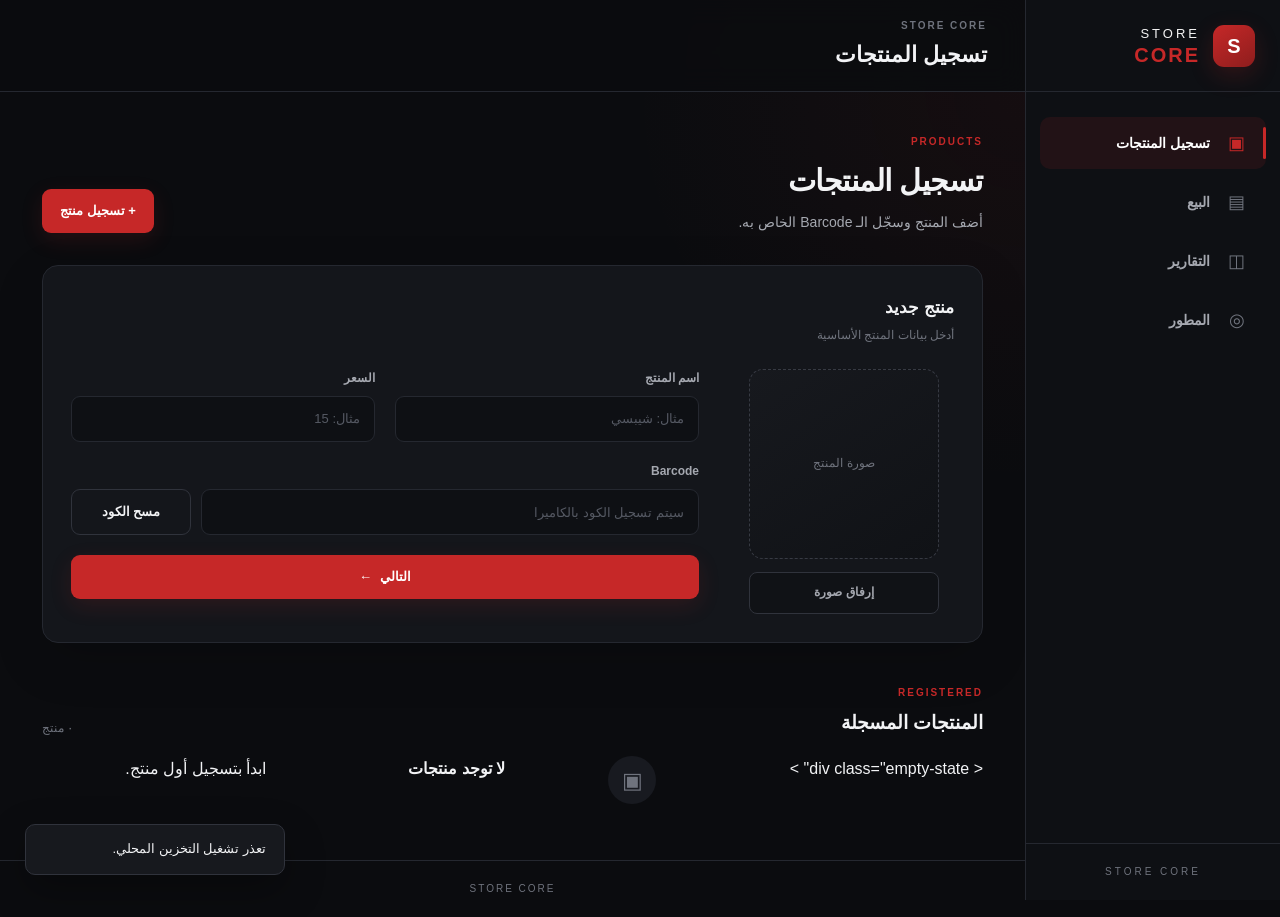
==== index.html @ c3ed532a "Rename home.html to index.html" ====
<!DOCTYPE html>
<html lang="ar" dir="rtl">

<head>
    <meta charset="UTF-8">
    <meta name="viewport" content="width=device-width, initial-scale=1.0">

    <title>STORE CORE</title>

    <!-- Favicon -->
    <link rel="icon" href="./icon.png">

    <!-- CSS -->
    <link rel="stylesheet" href="./style.css">
</head>

<body>

    <div class="app">

        <!-- =========================
             SIDEBAR
        ========================== -->
        <aside class="sidebar" id="sidebar">

            <div class="sidebar-logo">
                <div class="logo-mark">S</div>

                <div class="logo-text">
                    <span>STORE</span>
                    <strong>CORE</strong>
                </div>
            </div>


            <nav class="sidebar-nav">

                <button class="nav-item active" data-page="products">
                    <span class="nav-icon">▣</span>
                    <span class="nav-text">تسجيل المنتجات</span>
                </button>

                <button class="nav-item" data-page="sales">
                    <span class="nav-icon">▤</span>
                    <span class="nav-text">البيع</span>
                </button>

                <button class="nav-item" data-page="reports">
                    <span class="nav-icon">◫</span>
                    <span class="nav-text">التقارير</span>
                </button>

                <button class="nav-item" data-page="developer">
                    <span class="nav-icon">◎</span>
                    <span class="nav-text">المطور</span>
                </button>

            </nav>


            <div class="sidebar-footer">
                <span>STORE CORE</span>
            </div>

        </aside>


        <!-- =========================
             MAIN AREA
        ========================== -->
        <div class="main-area">

            <!-- HEADER -->
            <header class="top-header">

                <button class="mobile-menu-button" id="mobileMenuButton">
                    ☰
                </button>

                <div class="page-title-area">
                    <span class="page-title-label">STORE CORE</span>
                    <h1 id="currentPageName">تسجيل المنتجات</h1>
                </div>

            </header>


            <!-- =========================
                 PAGES
            ========================== -->
            <main class="page-content">


                <!-- =================================
                     PAGE 1 — PRODUCTS
                ================================== -->
                <section class="page active-page" id="productsPage" data-page-content="products">

                    <div class="page-heading">

                        <div>
                            <span class="section-label">PRODUCTS</span>
                            <h2>تسجيل المنتجات</h2>
                            <p>
                                أضف المنتج وسجّل الـ Barcode الخاص به.
                            </p>
                        </div>

                        <button class="primary-button" id="addProductButton">
                            + تسجيل منتج
                        </button>

                    </div>


                    <!-- Product Registration -->
                    <div class="product-registration-card">

                        <div class="card-header">
                            <div>
                                <h3>منتج جديد</h3>
                                <p>أدخل بيانات المنتج الأساسية</p>
                            </div>
                        </div>


                        <form id="productForm" class="product-form">

                            <!-- Product Image -->
                            <div class="product-image-field">

                                <div class="product-image-preview" id="productImagePreview">
                                    <span>صورة المنتج</span>
                                </div>

                                <label class="upload-image-button" for="productImage">
                                    إرفاق صورة
                                </label>

                                <input type="file" id="productImage" accept="image/*" hidden>

                            </div>


                            <!-- Product Information -->
                            <div class="product-fields">

                                <div class="form-group">

                                    <label for="productName">
                                        اسم المنتج
                                    </label>

                                    <input type="text" id="productName" placeholder="مثال: شيبسي" required>

                                </div>


                                <div class="form-group">

                                    <label for="productPrice">
                                        السعر
                                    </label>

                                    <input type="number" id="productPrice" placeholder="مثال: 15" min="0" step="0.01"
                                        required>

                                </div>


                                <div class="form-group barcode-field">

                                    <label for="productBarcode">
                                        Barcode
                                    </label>

                                    <div class="barcode-input-wrapper">

                                        <input type="text" id="productBarcode" placeholder="سيتم تسجيل الكود بالكاميرا"
                                            readonly>

                                        <button type="button" class="secondary-button" id="scanProductBarcodeButton">
                                            مسح الكود
                                        </button>

                                    </div>

                                </div>


                                <button type="submit" class="primary-button next-button">
                                    التالي
                                    <span>←</span>
                                </button>

                            </div>

                        </form>

                    </div>


                    <!-- Registered Products -->
                    <div class="registered-products-section">

                        <div class="section-header">

                            <div>
                                <span class="section-label">
                                    REGISTERED
                                </span>

                                <h3>المنتجات المسجلة</h3>
                            </div>

                            <span class="products-count" id="productsCount">
                                0 منتج
                            </span>

                        </div>


                        <div class="products-grid" id="productsGrid">

                            <!-- JS will add products here -->

                        </div>

                    </div>

                </section>



                <!-- =================================
                     PAGE 2 — SALES
                ================================== -->
                <section class="page" id="salesPage" data-page-content="sales">

                    <div class="page-heading">

                        <div>
                            <span class="section-label">SALES</span>

                            <h2>البيع</h2>

                            <p>
                                امسح Barcode المنتج لتسجيل عملية البيع.
                            </p>
                        </div>

                    </div>


                    <div class="sales-container">

                        <!-- Scanner -->
                        <div class="scanner-card">

                            <div class="scanner-card-header">

                                <div>
                                    <span class="section-label">
                                        SCANNER
                                    </span>

                                    <h3>ماسح Barcode</h3>
                                </div>

                                <span class="connection-status" id="scannerStatus">
                                    غير متصل
                                </span>

                            </div>


                            <div class="scanner-area">

                                <div class="scanner-frame">

                                    <div class="scanner-corner top-right"></div>
                                    <div class="scanner-corner top-left"></div>
                                    <div class="scanner-corner bottom-right"></div>
                                    <div class="scanner-corner bottom-left"></div>

                                    <div class="scanner-line"></div>

                                    <span>
                                        وجّه كاميرا الهاتف إلى Barcode
                                    </span>

                                </div>

                            </div>


                            <button class="primary-button scanner-button" id="connectScannerButton">
                                توصيل الهاتف
                            </button>

                        </div>


                        <!-- Current Sale -->
                        <div class="current-sale-card">

                            <div class="card-header">

                                <div>
                                    <span class="section-label">
                                        CURRENT SALE
                                    </span>

                                    <h3>عملية البيع</h3>
                                </div>

                                <span id="saleItemsCount" class="items-count">
                                    0 منتجات
                                </span>

                            </div>


                            <div class="sale-product-preview" id="saleProductPreview">

                                <div class="empty-state">
                                    <span class="empty-icon">⌕</span>

                                    <h4>لم يتم تسجيل منتج</h4>

                                    <p>
                                        امسح Barcode المنتج لبدء البيع
                                    </p>
                                </div>

                            </div>


                            <!-- Quantity -->
                            <div class="quantity-section" id="quantitySection" hidden>

                                <label for="saleQuantity">
                                    الكمية المباعة
                                </label>

                                <input type="number" id="saleQuantity" value="1" min="1" step="1">

                                <button class="primary-button" id="confirmSaleButton">
                                    تسجيل البيع
                                </button>

                            </div>


                            <div class="sale-summary">

                                <span>
                                    إجمالي العملية
                                </span>

                                <strong id="saleTotal">
                                    0 جنيه
                                </strong>

                            </div>

                        </div>

                    </div>

                </section>



                <!-- =================================
                     PAGE 3 — REPORTS
                ================================== -->
                <section class="page" id="reportsPage" data-page-content="reports">

                    <div class="page-heading">

                        <div>
                            <span class="section-label">REPORTS</span>

                            <h2>التقارير</h2>

                            <p>
                                تابع مبيعات المنتجات وقيمتها منذ بداية التسجيل.
                            </p>
                        </div>

                    </div>


                    <!-- Report Overview -->
                    <div class="reports-overview">

                        <div class="report-stat-card">

                            <span>إجمالي القطع المباعة</span>

                            <strong id="totalSoldCount">
                                0
                            </strong>

                        </div>


                        <div class="report-stat-card">

                            <span>إجمالي المبيعات</span>

                            <strong id="totalSalesValue">
                                0 جنيه
                            </strong>

                        </div>

                    </div>


                    <!-- Report Controls -->
                    <div class="reports-controls">

                        <div class="report-search">

                            <input type="search" id="reportSearch" placeholder="ابحث عن منتج...">

                        </div>


                        <button class="secondary-button" id="resetSelectedReportsButton">
                            تصفير التقارير المحددة
                        </button>

                    </div>


                    <!-- Reports List -->
                    <div class="reports-list-card">

                        <div class="card-header">

                            <div>
                                <h3>تقارير المنتجات</h3>

                                <p>
                                    يمكنك تحديد المنتجات وتصفير تقاريرها أو حذفها.
                                </p>
                            </div>

                        </div>


                        <div class="reports-list" id="reportsList">

                            <!-- JS will add reports here -->

                        </div>

                    </div>

                </section>



                <!-- =================================
                     PAGE 4 — DEVELOPER
                ================================== -->
                <section class="page" id="developerPage" data-page-content="developer">

                    <div class="developer-page">

                        <!-- Background image path
                             Replace the path when the image is ready -->
                        <div class="developer-background" style="background-image: url('./assets/developer-bg.jpg');">
                        </div>


                        <div class="developer-overlay"></div>


                        <div class="developer-content">
                            <img src="./icon.png" alt="Developer Store Core">

                            <span class="section-label">
                                DEVELOPER
                            </span>

                            <h2>المطور</h2>

                            <h3>
                                M O H A M M E D
                            </h3>


                            <p>
                                تم تطوير STORE CORE لتقديم تجربة بسيطة
                                ومنظمة لإدارة تسجيل المنتجات والمبيعات والتقارير.
                            </p>


                            <a href="https://wa.me/201024759375" target="_blank" rel="noopener noreferrer"
                                class="primary-button contact-button">
                                تواصل معنا
                            </a>

                        </div>

                    </div>

                </section>

            </main>


            <!-- FOOTER -->
            <footer class="footer">
                <span>STORE CORE</span>
            </footer>

        </div>

    </div>



    <!-- =========================
         SCANNER MODAL
    ========================== -->
    <div class="modal-overlay" id="scannerModal" hidden>

        <div class="modal scanner-modal">

            <button type="button" class="modal-close" data-close-modal>
                ×
            </button>


            <div class="modal-header">

                <span class="section-label">
                    BARCODE SCANNER
                </span>

                <h3>
                    مسح Barcode
                </h3>

                <p>
                    استخدم كاميرا الهاتف المتصل بالكمبيوتر لمسح كود المنتج.
                </p>

            </div>


            <div class="modal-scanner-area">

                <div class="scanner-frame">

                    <div class="scanner-corner top-right"></div>
                    <div class="scanner-corner top-left"></div>
                    <div class="scanner-corner bottom-right"></div>
                    <div class="scanner-corner bottom-left"></div>

                    <div class="scanner-line"></div>

                </div>

            </div>


            <div class="scanner-modal-status" id="scannerModalStatus">
                في انتظار قراءة Barcode...
            </div>

        </div>

    </div>


    <!-- =========================
         NOTIFICATION
    ========================== -->
    <div class="notification" id="notification" hidden>
        <span id="notificationMessage"></span>
    </div>


    <!-- JS -->
    <script src="./script.js"></script>

</body>

</html>
---- style.css ----
/* =========================================================
   STORE CORE
   Main Stylesheet
========================================================= */


/* =========================================================
   01 — ROOT
========================================================= */

:root {
    --bg-main: #0b0c0f;
    --bg-secondary: #101216;
    --bg-card: #14161b;
    --bg-card-hover: #181b21;

    --border: #252830;
    --border-light: #30333c;

    --text-primary: #f2f3f5;
    --text-secondary: #a5a8b0;
    --text-muted: #6f737d;

    --accent: #c62828;
    --accent-hover: #e03333;
    --accent-dark: #8e1d1d;

    --success: #35b779;
    --warning: #e0a33a;
    --danger: #d94a4a;

    --sidebar-width: 255px;

    --radius-sm: 8px;
    --radius-md: 12px;
    --radius-lg: 16px;

    --transition: 0.25s ease;
}


/* =========================================================
   02 — RESET
========================================================= */

* {
    margin: 0;
    padding: 0;
    box-sizing: border-box;
}

html {
    scroll-behavior: smooth;
}

body {
    min-height: 100vh;
    background: var(--bg-main);
    color: var(--text-primary);
    font-family: "Segoe UI", Tahoma, Arial, sans-serif;
    line-height: 1.6;
    overflow-x: hidden;
}

button,
input,
select,
textarea {
    font: inherit;
}

button {
    border: 0;
    cursor: pointer;
}

a {
    color: inherit;
    text-decoration: none;
}

img {
    max-width: 100%;
    display: block;
}


/* =========================================================
   03 — APP LAYOUT
========================================================= */

.app {
    min-height: 100vh;
    display: flex;
    background:
        radial-gradient(circle at 80% 10%,
            rgba(198, 40, 40, 0.055),
            transparent 30%),
        var(--bg-main);
}


/* =========================================================
   04 — SIDEBAR
========================================================= */

.sidebar {
    position: fixed;
    top: 0;
    right: 0;

    width: var(--sidebar-width);
    height: 100vh;

    display: flex;
    flex-direction: column;

    background: #0e1014;
    border-left: 1px solid var(--border);

    z-index: 1000;
}


/* Logo */

.sidebar-logo {
    height: 92px;

    display: flex;
    align-items: center;
    gap: 13px;

    padding: 0 25px;

    border-bottom: 1px solid var(--border);
}

.logo-mark {
    width: 42px;
    height: 42px;

    display: grid;
    place-items: center;

    border-radius: 11px;

    background: linear-gradient(145deg,
            var(--accent),
            var(--accent-dark));

    color: white;
    font-size: 20px;
    font-weight: 800;

    box-shadow:
        0 8px 25px rgba(198, 40, 40, 0.2);
}

.logo-text {
    display: flex;
    flex-direction: column;

    line-height: 1;
}

.logo-text span {
    color: #f4f4f4;
    font-size: 13px;
    letter-spacing: 3px;
}

.logo-text strong {
    margin-top: 5px;

    color: var(--accent);
    font-size: 20px;
    letter-spacing: 2px;
}


/* Navigation */

.sidebar-nav {
    display: flex;
    flex-direction: column;

    gap: 7px;

    padding: 25px 14px;
}

.nav-item {
    position: relative;

    width: 100%;
    min-height: 52px;

    display: flex;
    align-items: center;
    gap: 14px;

    padding: 0 17px;

    border-radius: 10px;

    background: transparent;
    color: var(--text-secondary);

    text-align: right;

    transition:
        background var(--transition),
        color var(--transition),
        transform var(--transition);
}

.nav-item:hover {
    background: rgba(255, 255, 255, 0.035);
    color: var(--text-primary);
}

.nav-item:active {
    transform: scale(0.98);
}

.nav-item.active {
    background: rgba(198, 40, 40, 0.11);
    color: #ffffff;
}

.nav-item.active::before {
    content: "";

    position: absolute;
    right: 0;
    top: 10px;
    bottom: 10px;

    width: 3px;

    border-radius: 5px;

    background: var(--accent);
}

.nav-icon {
    width: 25px;

    display: inline-flex;
    justify-content: center;

    color: var(--text-muted);

    font-size: 18px;

    transition: color var(--transition);
}

.nav-item.active .nav-icon {
    color: var(--accent);
}

.nav-text {
    font-size: 14px;
    font-weight: 600;
}


/* Sidebar footer */

.sidebar-footer {
    margin-top: auto;

    padding: 20px;

    color: var(--text-muted);

    font-size: 10px;
    letter-spacing: 3px;
    text-align: center;

    border-top: 1px solid var(--border);
}


/* =========================================================
   05 — MAIN AREA
========================================================= */

.main-area {
    width: calc(100% - var(--sidebar-width));
    min-height: 100vh;

    margin-right: var(--sidebar-width);

    display: flex;
    flex-direction: column;
}


/* =========================================================
   06 — HEADER
========================================================= */

.top-header {
    position: sticky;
    top: 0;

    min-height: 92px;

    display: flex;
    align-items: center;

    padding: 0 38px;

    background: rgba(11, 12, 15, 0.92);
    border-bottom: 1px solid var(--border);

    backdrop-filter: blur(14px);

    z-index: 500;
}

.page-title-area {
    display: flex;
    flex-direction: column;
}

.page-title-label {
    color: var(--text-muted);

    font-size: 10px;
    font-weight: 700;
    letter-spacing: 2px;
}

.page-title-area h1 {
    margin-top: 3px;

    font-size: 22px;
    font-weight: 700;
}

.mobile-menu-button {
    display: none;

    width: 42px;
    height: 42px;

    margin-left: 15px;

    border: 1px solid var(--border);
    border-radius: 10px;

    background: var(--bg-card);
    color: var(--text-primary);

    font-size: 20px;
}


/* =========================================================
   07 — PAGE CONTENT
========================================================= */

.page-content {
    flex: 1;

    width: 100%;
    max-width: 1500px;

    margin: 0 auto;
    padding: 42px;
}


/* Pages */

.page {
    display: none;

    animation: pageEnter 0.25s ease;
}

.page.active-page {
    display: block;
}

@keyframes pageEnter {
    from {
        opacity: 0;
        transform: translateY(7px);
    }

    to {
        opacity: 1;
        transform: translateY(0);
    }
}


/* =========================================================
   08 — HEADINGS
========================================================= */

.page-heading {
    display: flex;
    align-items: flex-end;
    justify-content: space-between;

    gap: 25px;

    margin-bottom: 32px;
}

.section-label {
    display: block;

    margin-bottom: 7px;

    color: var(--accent);

    font-size: 10px;
    font-weight: 800;

    letter-spacing: 2px;
}

.page-heading h2 {
    font-size: 30px;
    font-weight: 750;
    letter-spacing: -0.5px;
}

.page-heading p {
    margin-top: 6px;

    color: var(--text-secondary);

    font-size: 14px;
}


/* =========================================================
   09 — BUTTONS
========================================================= */

.primary-button,
.secondary-button {
    min-height: 44px;

    display: inline-flex;
    align-items: center;
    justify-content: center;

    gap: 8px;

    padding: 0 18px;

    border-radius: 9px;

    font-size: 13px;
    font-weight: 700;

    transition:
        transform var(--transition),
        background var(--transition),
        border-color var(--transition),
        box-shadow var(--transition);
}

.primary-button {
    background: var(--accent);
    color: #ffffff;

    box-shadow:
        0 7px 22px rgba(198, 40, 40, 0.14);
}

.primary-button:hover {
    background: var(--accent-hover);

    box-shadow:
        0 10px 28px rgba(198, 40, 40, 0.22);

    transform: translateY(-1px);
}

.primary-button:active,
.secondary-button:active {
    transform: translateY(0) scale(0.98);
}

.secondary-button {
    border: 1px solid var(--border-light);

    background: var(--bg-card);
    color: var(--text-primary);
}

.secondary-button:hover {
    border-color: #3b3e47;
    background: var(--bg-card-hover);
}


/* =========================================================
   10 — CARDS
========================================================= */

.product-registration-card,
.scanner-card,
.current-sale-card,
.reports-list-card {
    background: var(--bg-card);

    border: 1px solid var(--border);

    border-radius: var(--radius-lg);

    box-shadow:
        0 18px 50px rgba(0, 0, 0, 0.15);
}

.product-registration-card {
    padding: 28px;
}

.card-header {
    display: flex;
    align-items: center;
    justify-content: space-between;

    gap: 20px;

    margin-bottom: 24px;
}

.card-header h3 {
    font-size: 17px;
}

.card-header p {
    margin-top: 4px;

    color: var(--text-muted);

    font-size: 12px;
}


/* =========================================================
   11 — PRODUCT REGISTRATION
========================================================= */

.product-form {
    display: grid;

    grid-template-columns: 220px 1fr;

    gap: 35px;

    align-items: start;
}


/* Product image */

.product-image-field {
    display: flex;
    flex-direction: column;
    align-items: center;
    gap: 13px;
}

.product-image-preview {
    width: 190px;
    height: 190px;

    display: grid;
    place-items: center;

    overflow: hidden;

    border: 1px dashed #373a43;
    border-radius: 14px;

    background:
        linear-gradient(145deg,
            #17191e,
            #101216);

    color: var(--text-muted);

    font-size: 12px;
}

.product-image-preview img {
    width: 100%;
    height: 100%;

    object-fit: cover;
}

.upload-image-button {
    width: 190px;
    min-height: 42px;

    display: grid;
    place-items: center;

    border: 1px solid var(--border-light);
    border-radius: 8px;

    background: var(--bg-secondary);
    color: var(--text-secondary);

    cursor: pointer;

    font-size: 12px;
    font-weight: 600;

    transition: var(--transition);
}

.upload-image-button:hover {
    border-color: var(--accent);
    color: white;
}


/* Fields */

.product-fields {
    display: grid;

    grid-template-columns: repeat(2, 1fr);

    gap: 20px;
}

.form-group {
    display: flex;
    flex-direction: column;

    gap: 8px;
}

.form-group label,
.quantity-section label {
    color: var(--text-secondary);

    font-size: 12px;
    font-weight: 650;
}

.form-group input,
.report-search input,
.quantity-section input,
.form-group select {
    width: 100%;
    height: 46px;

    padding: 0 14px;

    outline: none;

    border: 1px solid var(--border);
    border-radius: 9px;

    background: #0e1014;
    color: var(--text-primary);

    font-size: 13px;

    transition:
        border-color var(--transition),
        box-shadow var(--transition);
}

.form-group input::placeholder,
.report-search input::placeholder {
    color: #555963;
}

.form-group input:focus,
.report-search input:focus,
.quantity-section input:focus {
    border-color: rgba(198, 40, 40, 0.7);

    box-shadow:
        0 0 0 3px rgba(198, 40, 40, 0.08);
}


/* Barcode */

.barcode-field {
    grid-column: 1 / -1;
}

.barcode-input-wrapper {
    display: flex;
    gap: 10px;
}

.barcode-input-wrapper input {
    flex: 1;
}

.barcode-input-wrapper button {
    min-width: 120px;
}

.next-button {
    grid-column: 1 / -1;

    width: 100%;
}


/* =========================================================
   12 — REGISTERED PRODUCTS
========================================================= */

.registered-products-section {
    margin-top: 42px;
}

.section-header {
    display: flex;
    align-items: flex-end;
    justify-content: space-between;

    margin-bottom: 18px;
}

.section-header h3 {
    font-size: 19px;
}

.products-count,
.items-count {
    color: var(--text-muted);

    font-size: 12px;
}

.products-grid {
    display: grid;

    grid-template-columns:
        repeat(auto-fill, minmax(220px, 1fr));

    gap: 15px;
}


/* =========================================================
   13 — SALES
========================================================= */

.sales-container {
    display: grid;

    grid-template-columns: 1fr 1fr;

    gap: 20px;
}


/* Scanner */

.scanner-card,
.current-sale-card {
    padding: 25px;
}

.scanner-card-header {
    display: flex;
    align-items: flex-start;
    justify-content: space-between;

    margin-bottom: 25px;
}

.scanner-card-header h3 {
    font-size: 18px;
}

.connection-status {
    padding: 5px 10px;

    border: 1px solid rgba(217, 74, 74, 0.25);
    border-radius: 20px;

    background: rgba(217, 74, 74, 0.08);

    color: #df6666;

    font-size: 11px;
    font-weight: 700;
}

.scanner-area {
    min-height: 340px;

    display: grid;
    place-items: center;

    border-radius: 13px;

    background:
        radial-gradient(circle at center,
            rgba(198, 40, 40, 0.055),
            transparent 55%),
        #0a0c0f;

    border: 1px solid #20232a;
}

.scanner-frame {
    position: relative;

    width: min(78%, 310px);
    height: 180px;

    display: grid;
    place-items: center;

    border-radius: 12px;

    color: var(--text-muted);

    font-size: 11px;
}

.scanner-frame::after {
    content: "";

    position: absolute;
    left: 12%;
    right: 12%;

    top: 50%;

    height: 1px;

    background: rgba(198, 40, 40, 0.35);
}

.scanner-line {
    position: absolute;

    left: 12%;
    right: 12%;
    top: 50%;

    height: 2px;

    background: var(--accent);

    box-shadow:
        0 0 12px rgba(198, 40, 40, 0.55);

    animation: scannerMove 2.4s ease-in-out infinite;
}

@keyframes scannerMove {

    0%,
    100% {
        transform: translateY(-55px);
    }

    50% {
        transform: translateY(55px);
    }
}

.scanner-corner {
    position: absolute;

    width: 24px;
    height: 24px;

    border-color: rgba(198, 40, 40, 0.9);
    border-style: solid;
}

.scanner-corner.top-right {
    top: 0;
    right: 0;

    border-width: 2px 2px 0 0;
}

.scanner-corner.top-left {
    top: 0;
    left: 0;

    border-width: 2px 0 0 2px;
}

.scanner-corner.bottom-right {
    bottom: 0;
    right: 0;

    border-width: 0 2px 2px 0;
}

.scanner-corner.bottom-left {
    bottom: 0;
    left: 0;

    border-width: 0 0 2px 2px;
}

.scanner-button {
    width: 100%;

    margin-top: 20px;
}


/* Current sale */

.current-sale-card {
    display: flex;
    flex-direction: column;
}

.sale-product-preview {
    min-height: 260px;

    display: grid;
    place-items: center;

    padding: 20px;

    border: 1px solid var(--border);
    border-radius: 12px;

    background: #0e1014;
}

.empty-state {
    text-align: center;
}

.empty-icon {
    width: 48px;
    height: 48px;

    display: grid;
    place-items: center;

    margin: 0 auto 14px;

    border-radius: 50%;

    background: #181a20;

    color: var(--text-muted);

    font-size: 22px;
}

.empty-state h4 {
    font-size: 14px;
}

.empty-state p {
    margin-top: 5px;

    color: var(--text-muted);

    font-size: 11px;
}

.quantity-section {
    display: grid;

    grid-template-columns: 1fr 130px;

    gap: 10px;

    margin-top: 18px;
}

.quantity-section label {
    grid-column: 1 / -1;
}

.quantity-section button {
    width: 100%;
}

.sale-summary {
    display: flex;
    align-items: center;
    justify-content: space-between;

    margin-top: auto;
    padding-top: 20px;

    border-top: 1px solid var(--border);

    color: var(--text-secondary);

    font-size: 13px;
}

.sale-summary strong {
    color: white;

    font-size: 20px;
}


/* =========================================================
   14 — REPORTS
========================================================= */

.reports-overview {
    display: grid;

    grid-template-columns: repeat(2, 1fr);

    gap: 15px;

    margin-bottom: 20px;
}

.report-stat-card {
    padding: 24px;

    border: 1px solid var(--border);
    border-radius: 14px;

    background: var(--bg-card);
}

.report-stat-card span {
    color: var(--text-muted);

    font-size: 12px;
}

.report-stat-card strong {
    display: block;

    margin-top: 8px;

    font-size: 27px;
    font-weight: 750;
}


/* Controls */

.reports-controls {
    display: flex;
    align-items: center;

    gap: 12px;

    margin-bottom: 18px;
}

.report-search {
    flex: 1;
}

.reports-controls .secondary-button {
    white-space: nowrap;
}


/* Report list */

.reports-list-card {
    overflow: hidden;
}

.reports-list-card .card-header {
    padding: 24px;
    margin-bottom: 0;

    border-bottom: 1px solid var(--border);
}

.reports-list {
    display: flex;
    flex-direction: column;
}


/* =========================================================
   15 — DEVELOPER PAGE
========================================================= */

.developer-page {
    position: relative;

    min-height: calc(100vh - 180px);

    display: flex;
    align-items: center;
    justify-content: center;

    overflow: hidden;

    border: 1px solid var(--border);
    border-radius: 18px;

    background: #101216;
}

.developer-background {
    position: absolute;
    inset: 0;

    background-position: center;
    background-size: cover;
    background-repeat: no-repeat;

    filter: saturate(0.75);
}

.developer-overlay {
    position: absolute;
    inset: 0;

    background:
        linear-gradient(90deg,
            rgba(7, 8, 10, 0.96),
            rgba(7, 8, 10, 0.70),
            rgba(7, 8, 10, 0.92));
}

.developer-content {
    position: relative;

    width: min(650px, 90%);

    padding: 50px;

    text-align: center;
}

.developer-content h2 {
    margin-bottom: 4px;

    font-size: 18px;
    color: var(--text-secondary);
}

.developer-content h3 {
    margin-top: 8px;

    font-size: clamp(30px, 5vw, 54px);
    letter-spacing: 8px;

    color: #ffffff;
}

.developer-content p {
    max-width: 530px;

    margin: 22px auto 30px;

    color: #a9acb4;

    font-size: 14px;
}

.contact-button {
    min-width: 160px;
}


/* =========================================================
   16 — MODAL
========================================================= */

.modal-overlay {
    position: fixed;
    inset: 0;

    display: grid;
    place-items: center;

    padding: 20px;

    background: rgba(0, 0, 0, 0.72);

    backdrop-filter: blur(7px);

    z-index: 2000;
}

.modal-overlay[hidden] {
    display: none;
}

.modal {
    position: relative;

    width: min(560px, 100%);

    padding: 30px;

    border: 1px solid var(--border-light);
    border-radius: 16px;

    background: #121419;

    box-shadow:
        0 30px 80px rgba(0, 0, 0, 0.45);

    animation: modalEnter 0.2s ease;
}

@keyframes modalEnter {
    from {
        opacity: 0;
        transform: translateY(12px) scale(0.98);
    }

    to {
        opacity: 1;
        transform: translateY(0) scale(1);
    }
}

.modal-close {
    position: absolute;

    top: 15px;
    left: 15px;

    width: 34px;
    height: 34px;

    display: grid;
    place-items: center;

    border-radius: 8px;

    background: #1a1c22;
    color: var(--text-secondary);

    font-size: 21px;

    transition: var(--transition);
}

.modal-close:hover {
    background: #24272e;
    color: white;
}

.modal-header {
    margin-bottom: 25px;
}

.modal-header h3 {
    font-size: 21px;
}

.modal-header p {
    margin-top: 6px;

    color: var(--text-muted);

    font-size: 12px;
}

.modal-scanner-area {
    min-height: 300px;

    display: grid;
    place-items: center;

    border: 1px solid var(--border);
    border-radius: 13px;

    background: #090b0e;
}

.scanner-modal .scanner-frame {
    width: 75%;
    height: 170px;
}

.scanner-modal-status {
    margin-top: 15px;

    padding: 12px;

    border-radius: 8px;

    background: #0d0f13;

    color: var(--text-secondary);

    font-size: 12px;
    text-align: center;
}


/* =========================================================
   17 — NOTIFICATION
========================================================= */

.notification {
    position: fixed;

    left: 25px;
    bottom: 25px;

    min-width: 260px;
    max-width: 380px;

    padding: 14px 18px;

    border: 1px solid var(--border-light);
    border-radius: 10px;

    background: #17191e;

    color: var(--text-primary);

    box-shadow:
        0 15px 40px rgba(0, 0, 0, 0.3);

    z-index: 3000;

    font-size: 13px;
}

.notification[hidden] {
    display: none;
}


/* =========================================================
   18 — FOOTER
========================================================= */

.footer {
    padding: 20px 42px;

    border-top: 1px solid var(--border);

    color: var(--text-muted);

    font-size: 10px;
    letter-spacing: 2px;
    text-align: center;
}


/* =========================================================
   19 — SELECTION / SCROLLBAR
========================================================= */

::selection {
    background: rgba(198, 40, 40, 0.3);
    color: white;
}

::-webkit-scrollbar {
    width: 7px;
    height: 7px;
}

::-webkit-scrollbar-track {
    background: #0b0c0f;
}

::-webkit-scrollbar-thumb {
    background: #2a2d34;
    border-radius: 10px;
}

::-webkit-scrollbar-thumb:hover {
    background: #3a3d45;
}


/* =========================================================
   20 — TABLET
========================================================= */

@media (max-width: 1100px) {

    :root {
        --sidebar-width: 220px;
    }

    .page-content {
        padding: 30px;
    }

    .product-form {
        grid-template-columns: 180px 1fr;
        gap: 25px;
    }

    .product-image-preview,
    .upload-image-button {
        width: 160px;
    }

    .sales-container {
        grid-template-columns: 1fr;
    }
}


/* =========================================================
   21 — MOBILE
========================================================= */

@media (max-width: 768px) {

    .sidebar {
        width: 255px;

        transform: translateX(100%);

        transition: transform 0.3s ease;

        box-shadow:
            -20px 0 50px rgba(0, 0, 0, 0.35);
    }

    .sidebar.open {
        transform: translateX(0);
    }

    .main-area {
        width: 100%;
        margin-right: 0;
    }

    .top-header {
        min-height: 76px;

        padding: 0 18px;
    }

    .mobile-menu-button {
        display: grid;
        place-items: center;
    }

    .page-content {
        padding: 25px 17px;
    }

    .page-heading {
        align-items: flex-start;
        flex-direction: column;
    }

    .page-heading h2 {
        font-size: 25px;
    }

    .page-heading>.primary-button {
        width: 100%;
    }

    .product-registration-card {
        padding: 20px;
    }

    .product-form {
        grid-template-columns: 1fr;
    }

    .product-image-field {
        width: 100%;
    }

    .product-image-preview,
    .upload-image-button {
        width: 100%;
        max-width: 260px;
    }

    .product-fields {
        grid-template-columns: 1fr;
    }

    .barcode-field {
        grid-column: auto;
    }

    .next-button {
        grid-column: auto;
    }

    .reports-overview {
        grid-template-columns: 1fr;
    }

    .reports-controls {
        flex-direction: column;
        align-items: stretch;
    }

    .reports-controls .secondary-button {
        width: 100%;
    }

    .developer-page {
        min-height: 550px;
    }

    .developer-content {
        padding: 30px 20px;
    }

    .developer-content h3 {
        font-size: 30px;
        letter-spacing: 5px;
    }

    .footer {
        padding: 18px;
    }
}


/* =========================================================
   22 — SMALL MOBILE
========================================================= */

@media (max-width: 480px) {

    .page-title-area h1 {
        font-size: 18px;
    }

    .scanner-card,
    .current-sale-card {
        padding: 18px;
    }

    .scanner-area {
        min-height: 280px;
    }

    .scanner-frame {
        width: 82%;
    }

    .barcode-input-wrapper {
        flex-direction: column;
    }

    .barcode-input-wrapper button {
        width: 100%;
    }

    .quantity-section {
        grid-template-columns: 1fr;
    }

    .quantity-section label {
        grid-column: auto;
    }

    .developer-content h3 {
        font-size: 25px;
        letter-spacing: 3px;
    }
}
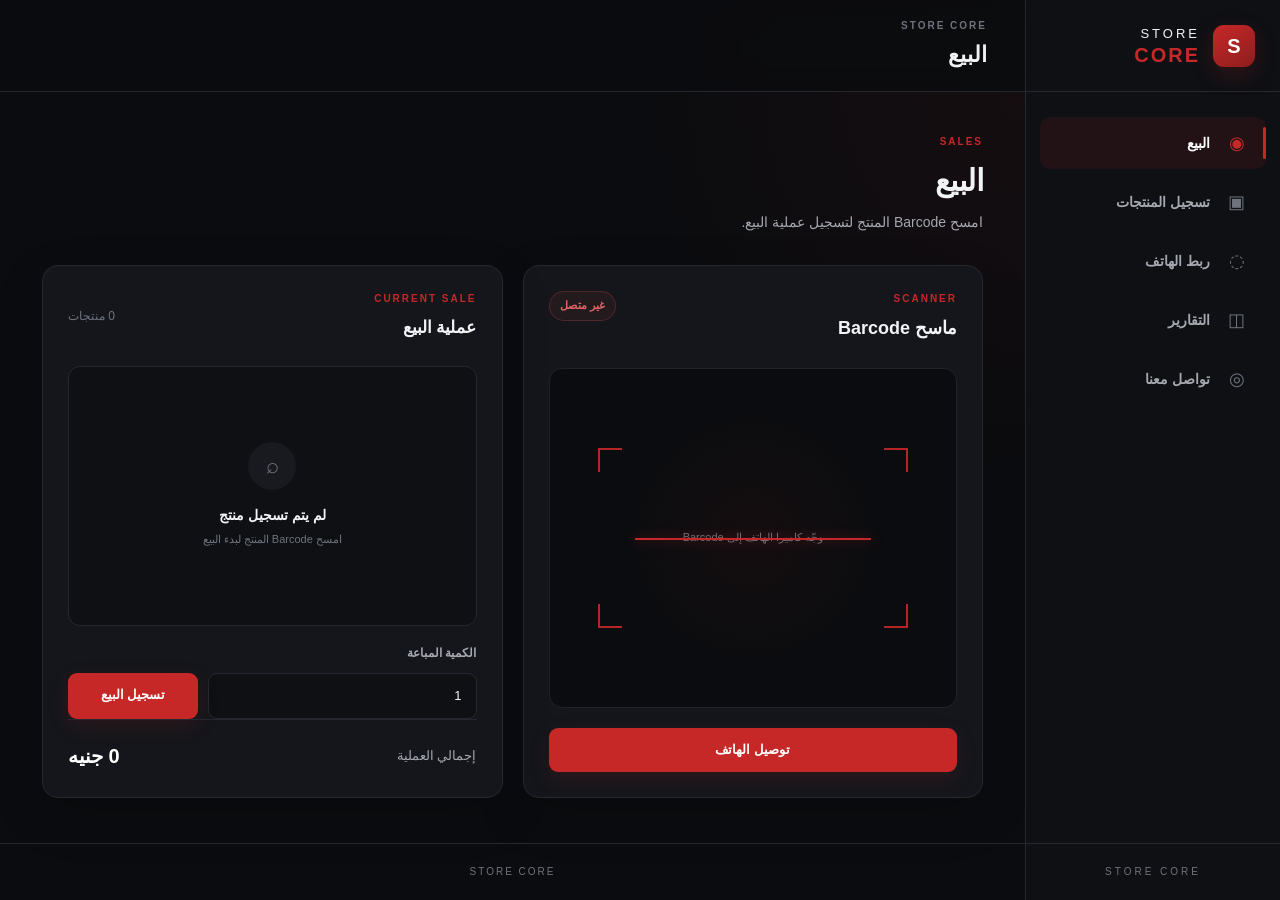
==== commit 3077325e: "Update index.html" ====
--- a/index.html
+++ b/index.html
@@ -24,126 +24,469 @@
         <aside class="sidebar" id="sidebar">
 
             <div class="sidebar-logo">
-                <div class="logo-mark">S</div>
+
+                <div class="logo-mark">
+                    S
+                </div>
 
                 <div class="logo-text">
                     <span>STORE</span>
                     <strong>CORE</strong>
                 </div>
+
             </div>
 
 
             <nav class="sidebar-nav">
 
-                <button class="nav-item active" data-page="products">
-                    <span class="nav-icon">▣</span>
-                    <span class="nav-text">تسجيل المنتجات</span>
+                <!-- SALES — MAIN PAGE -->
+                <button class="nav-item active" data-page="sales">
+
+                    <span class="nav-icon">
+                        ◉
+                    </span>
+
+                    <span class="nav-text">
+                        البيع
+                    </span>
+
                 </button>
 
-                <button class="nav-item" data-page="sales">
-                    <span class="nav-icon">▤</span>
-                    <span class="nav-text">البيع</span>
+
+                <!-- PRODUCTS -->
+                <button class="nav-item" data-page="products">
+
+                    <span class="nav-icon">
+                        ▣
+                    </span>
+
+                    <span class="nav-text">
+                        تسجيل المنتجات
+                    </span>
+
                 </button>
 
+
+                <!-- PHONE CONNECTION -->
+                <button class="nav-item" data-page="connection">
+
+                    <span class="nav-icon">
+                        ◌
+                    </span>
+
+                    <span class="nav-text">
+                        ربط الهاتف
+                    </span>
+
+                </button>
+
+
+                <!-- REPORTS -->
                 <button class="nav-item" data-page="reports">
-                    <span class="nav-icon">◫</span>
-                    <span class="nav-text">التقارير</span>
+
+                    <span class="nav-icon">
+                        ◫
+                    </span>
+
+                    <span class="nav-text">
+                        التقارير
+                    </span>
+
                 </button>
 
+
+                <!-- CONTACT -->
                 <button class="nav-item" data-page="developer">
-                    <span class="nav-icon">◎</span>
-                    <span class="nav-text">المطور</span>
+
+                    <span class="nav-icon">
+                        ◎
+                    </span>
+
+                    <span class="nav-text">
+                        تواصل معنا
+                    </span>
+
                 </button>
 
             </nav>
 
 
             <div class="sidebar-footer">
-                <span>STORE CORE</span>
+                <span>
+                    STORE CORE
+                </span>
             </div>
 
         </aside>
+
 
 
         <!-- =========================
              MAIN AREA
         ========================== -->
+
         <div class="main-area">
 
+
             <!-- HEADER -->
+
             <header class="top-header">
 
-                <button class="mobile-menu-button" id="mobileMenuButton">
+                <button
+                    class="mobile-menu-button"
+                    id="mobileMenuButton"
+                    type="button"
+                >
                     ☰
                 </button>
 
+
                 <div class="page-title-area">
-                    <span class="page-title-label">STORE CORE</span>
-                    <h1 id="currentPageName">تسجيل المنتجات</h1>
+
+                    <span class="page-title-label">
+                        STORE CORE
+                    </span>
+
+                    <h1 id="currentPageName">
+                        البيع
+                    </h1>
+
                 </div>
 
             </header>
+
 
 
             <!-- =========================
                  PAGES
             ========================== -->
+
             <main class="page-content">
 
 
+
                 <!-- =================================
-                     PAGE 1 — PRODUCTS
+                     PAGE 1 — SALES
                 ================================== -->
-                <section class="page active-page" id="productsPage" data-page-content="products">
+
+                <section
+                    class="page active-page"
+                    id="salesPage"
+                    data-page-content="sales"
+                >
 
                     <div class="page-heading">
 
                         <div>
-                            <span class="section-label">PRODUCTS</span>
-                            <h2>تسجيل المنتجات</h2>
+
+                            <span class="section-label">
+                                SALES
+                            </span>
+
+                            <h2>
+                                البيع
+                            </h2>
+
+                            <p>
+                                امسح Barcode المنتج لتسجيل عملية البيع.
+                            </p>
+
+                        </div>
+
+                    </div>
+
+
+                    <div class="sales-container">
+
+
+                        <!-- =========================
+                             SCANNER CARD
+                        ========================== -->
+
+                        <div class="card scanner-card">
+
+                            <div class="scanner-card-header">
+
+                                <div>
+
+                                    <span class="section-label">
+                                        SCANNER
+                                    </span>
+
+                                    <h3>
+                                        ماسح Barcode
+                                    </h3>
+
+                                </div>
+
+
+                                <span
+                                    class="connection-status"
+                                    id="scannerStatus"
+                                >
+                                    غير متصل
+                                </span>
+
+                            </div>
+
+
+                            <div class="scanner-area">
+
+                                <div class="scanner-frame">
+
+                                    <div class="scanner-corner top-right"></div>
+
+                                    <div class="scanner-corner top-left"></div>
+
+                                    <div class="scanner-corner bottom-right"></div>
+
+                                    <div class="scanner-corner bottom-left"></div>
+
+                                    <div class="scanner-line"></div>
+
+                                    <span>
+                                        وجّه كاميرا الهاتف إلى Barcode
+                                    </span>
+
+                                </div>
+
+                            </div>
+
+
+                            <button
+                                class="primary-button scanner-button"
+                                id="connectScannerButton"
+                                type="button"
+                            >
+                                توصيل الهاتف
+                            </button>
+
+                        </div>
+
+
+
+                        <!-- =========================
+                             CURRENT SALE CARD
+                        ========================== -->
+
+                        <div class="card current-sale-card">
+
+                            <div class="card-header">
+
+                                <div>
+
+                                    <span class="section-label">
+                                        CURRENT SALE
+                                    </span>
+
+                                    <h3>
+                                        عملية البيع
+                                    </h3>
+
+                                </div>
+
+
+                                <span
+                                    id="saleItemsCount"
+                                    class="items-count"
+                                >
+                                    0 منتجات
+                                </span>
+
+                            </div>
+
+
+                            <div
+                                class="sale-product-preview"
+                                id="saleProductPreview"
+                            >
+
+                                <div class="empty-state">
+
+                                    <span class="empty-icon">
+                                        ⌕
+                                    </span>
+
+                                    <h4>
+                                        لم يتم تسجيل منتج
+                                    </h4>
+
+                                    <p>
+                                        امسح Barcode المنتج لبدء البيع
+                                    </p>
+
+                                </div>
+
+                            </div>
+
+
+
+                            <!-- Quantity -->
+
+                            <div
+                                class="quantity-section"
+                                id="quantitySection"
+                                hidden
+                            >
+
+                                <label for="saleQuantity">
+                                    الكمية المباعة
+                                </label>
+
+
+                                <input
+                                    type="number"
+                                    id="saleQuantity"
+                                    value="1"
+                                    min="1"
+                                    step="1"
+                                >
+
+
+                                <button
+                                    class="primary-button"
+                                    id="confirmSaleButton"
+                                    type="button"
+                                >
+                                    تسجيل البيع
+                                </button>
+
+                            </div>
+
+
+
+                            <!-- Sale Summary -->
+
+                            <div class="sale-summary">
+
+                                <span>
+                                    إجمالي العملية
+                                </span>
+
+                                <strong id="saleTotal">
+                                    0 جنيه
+                                </strong>
+
+                            </div>
+
+                        </div>
+
+                    </div>
+
+                </section>
+
+
+
+                <!-- =================================
+                     PAGE 2 — PRODUCTS
+                ================================== -->
+
+                <section
+                    class="page"
+                    id="productsPage"
+                    data-page-content="products"
+                >
+
+                    <div class="page-heading">
+
+                        <div>
+
+                            <span class="section-label">
+                                PRODUCTS
+                            </span>
+
+                            <h2>
+                                تسجيل المنتجات
+                            </h2>
+
                             <p>
                                 أضف المنتج وسجّل الـ Barcode الخاص به.
                             </p>
-                        </div>
-
-                        <button class="primary-button" id="addProductButton">
+
+                        </div>
+
+
+                        <button
+                            class="primary-button"
+                            id="addProductButton"
+                            type="button"
+                        >
                             + تسجيل منتج
                         </button>
 
                     </div>
 
 
-                    <!-- Product Registration -->
-                    <div class="product-registration-card">
+
+                    <!-- Product Registration Card -->
+
+                    <div class="card product-registration-card">
 
                         <div class="card-header">
+
                             <div>
-                                <h3>منتج جديد</h3>
-                                <p>أدخل بيانات المنتج الأساسية</p>
-                            </div>
-                        </div>
-
-
-                        <form id="productForm" class="product-form">
+
+                                <span class="section-label">
+                                    NEW PRODUCT
+                                </span>
+
+                                <h3>
+                                    منتج جديد
+                                </h3>
+
+                                <p>
+                                    أدخل بيانات المنتج الأساسية
+                                </p>
+
+                            </div>
+
+                        </div>
+
+
+
+                        <form
+                            id="productForm"
+                            class="product-form"
+                        >
+
 
                             <!-- Product Image -->
+
                             <div class="product-image-field">
 
-                                <div class="product-image-preview" id="productImagePreview">
-                                    <span>صورة المنتج</span>
+                                <div
+                                    class="product-image-preview"
+                                    id="productImagePreview"
+                                >
+                                    <span>
+                                        صورة المنتج
+                                    </span>
                                 </div>
 
-                                <label class="upload-image-button" for="productImage">
+
+                                <label
+                                    class="upload-image-button"
+                                    for="productImage"
+                                >
                                     إرفاق صورة
                                 </label>
 
-                                <input type="file" id="productImage" accept="image/*" hidden>
-
-                            </div>
+
+                                <input
+                                    type="file"
+                                    id="productImage"
+                                    accept="image/*"
+                                    hidden
+                                >
+
+                            </div>
+
 
 
                             <!-- Product Information -->
+
                             <div class="product-fields">
+
 
                                 <div class="form-group">
 
@@ -151,9 +494,15 @@
                                         اسم المنتج
                                     </label>
 
-                                    <input type="text" id="productName" placeholder="مثال: شيبسي" required>
+                                    <input
+                                        type="text"
+                                        id="productName"
+                                        placeholder="مثال: شيبسي"
+                                        required
+                                    >
 
                                 </div>
+
 
 
                                 <div class="form-group">
@@ -162,10 +511,17 @@
                                         السعر
                                     </label>
 
-                                    <input type="number" id="productPrice" placeholder="مثال: 15" min="0" step="0.01"
-                                        required>
+                                    <input
+                                        type="number"
+                                        id="productPrice"
+                                        placeholder="مثال: 15"
+                                        min="0"
+                                        step="0.01"
+                                        required
+                                    >
 
                                 </div>
+
 
 
                                 <div class="form-group barcode-field">
@@ -174,12 +530,22 @@
                                         Barcode
                                     </label>
 
+
                                     <div class="barcode-input-wrapper">
 
-                                        <input type="text" id="productBarcode" placeholder="سيتم تسجيل الكود بالكاميرا"
-                                            readonly>
-
-                                        <button type="button" class="secondary-button" id="scanProductBarcodeButton">
+                                        <input
+                                            type="text"
+                                            id="productBarcode"
+                                            placeholder="سيتم تسجيل الكود بالكاميرا"
+                                            readonly
+                                        >
+
+
+                                        <button
+                                            type="button"
+                                            class="secondary-button"
+                                            id="scanProductBarcodeButton"
+                                        >
                                             مسح الكود
                                         </button>
 
@@ -188,9 +554,15 @@
                                 </div>
 
 
-                                <button type="submit" class="primary-button next-button">
+
+                                <button
+                                    type="submit"
+                                    class="primary-button next-button"
+                                >
                                     التالي
-                                    <span>←</span>
+                                    <span>
+                                        ←
+                                    </span>
                                 </button>
 
                             </div>
@@ -200,27 +572,40 @@
                     </div>
 
 
+
                     <!-- Registered Products -->
+
                     <div class="registered-products-section">
 
                         <div class="section-header">
 
                             <div>
+
                                 <span class="section-label">
                                     REGISTERED
                                 </span>
 
-                                <h3>المنتجات المسجلة</h3>
-                            </div>
-
-                            <span class="products-count" id="productsCount">
+                                <h3>
+                                    المنتجات المسجلة
+                                </h3>
+
+                            </div>
+
+
+                            <span
+                                class="products-count"
+                                id="productsCount"
+                            >
                                 0 منتج
                             </span>
 
                         </div>
 
 
-                        <div class="products-grid" id="productsGrid">
+                        <div
+                            class="products-grid"
+                            id="productsGrid"
+                        >
 
                             <!-- JS will add products here -->
 
@@ -233,137 +618,158 @@
 
 
                 <!-- =================================
-                     PAGE 2 — SALES
+                     PAGE 3 — PHONE CONNECTION
                 ================================== -->
-                <section class="page" id="salesPage" data-page-content="sales">
+
+                <section
+                    class="page"
+                    id="connectionPage"
+                    data-page-content="connection"
+                >
 
                     <div class="page-heading">
 
                         <div>
-                            <span class="section-label">SALES</span>
-
-                            <h2>البيع</h2>
+
+                            <span class="section-label">
+                                CONNECTION
+                            </span>
+
+                            <h2>
+                                ربط الهاتف
+                            </h2>
 
                             <p>
-                                امسح Barcode المنتج لتسجيل عملية البيع.
+                                اربط الهاتف بالكمبيوتر لاستخدام الكاميرا كماسح Barcode.
                             </p>
-                        </div>
-
-                    </div>
-
-
-                    <div class="sales-container">
-
-                        <!-- Scanner -->
-                        <div class="scanner-card">
-
-                            <div class="scanner-card-header">
-
-                                <div>
-                                    <span class="section-label">
-                                        SCANNER
+
+                        </div>
+
+                    </div>
+
+
+
+                    <div class="connection-container">
+
+
+                        <!-- Connection Card -->
+
+                        <div class="card connection-card">
+
+                            <div class="connection-icon">
+                                ◌
+                            </div>
+
+
+                            <span class="section-label">
+                                PHONE SCANNER
+                            </span>
+
+
+                            <h3>
+                                توصيل الهاتف
+                            </h3>
+
+
+                            <p>
+                                بعد توصيل الهاتف بالكمبيوتر،
+                                افتح الماسح من الهاتف وابدأ في قراءة Barcode المنتجات.
+                            </p>
+
+
+                            <div
+                                class="connection-status-large"
+                                id="connectionPageStatus"
+                            >
+                                الهاتف غير متصل
+                            </div>
+
+
+                            <button
+                                class="primary-button"
+                                id="connectionStartButton"
+                                type="button"
+                            >
+                                بدء الربط
+                            </button>
+
+                        </div>
+
+
+
+                        <!-- Connection Information Card -->
+
+                        <div class="card connection-info-card">
+
+                            <span class="section-label">
+                                HOW IT WORKS
+                            </span>
+
+
+                            <h3>
+                                طريقة العمل
+                            </h3>
+
+
+                            <div class="connection-steps">
+
+
+                                <div class="connection-step">
+
+                                    <span>
+                                        01
                                     </span>
 
-                                    <h3>ماسح Barcode</h3>
+                                    <p>
+                                        وصل الهاتف بالكمبيوتر.
+                                    </p>
+
                                 </div>
 
-                                <span class="connection-status" id="scannerStatus">
-                                    غير متصل
-                                </span>
-
-                            </div>
-
-
-                            <div class="scanner-area">
-
-                                <div class="scanner-frame">
-
-                                    <div class="scanner-corner top-right"></div>
-                                    <div class="scanner-corner top-left"></div>
-                                    <div class="scanner-corner bottom-right"></div>
-                                    <div class="scanner-corner bottom-left"></div>
-
-                                    <div class="scanner-line"></div>
+
+
+                                <div class="connection-step">
 
                                     <span>
-                                        وجّه كاميرا الهاتف إلى Barcode
+                                        02
                                     </span>
 
+                                    <p>
+                                        افتح كاميرا الماسح على الهاتف.
+                                    </p>
+
                                 </div>
 
-                            </div>
-
-
-                            <button class="primary-button scanner-button" id="connectScannerButton">
-                                توصيل الهاتف
-                            </button>
-
-                        </div>
-
-
-                        <!-- Current Sale -->
-                        <div class="current-sale-card">
-
-                            <div class="card-header">
-
-                                <div>
-                                    <span class="section-label">
-                                        CURRENT SALE
+
+
+                                <div class="connection-step">
+
+                                    <span>
+                                        03
                                     </span>
 
-                                    <h3>عملية البيع</h3>
+                                    <p>
+                                        وجّه الكاميرا إلى Barcode.
+                                    </p>
+
                                 </div>
 
-                                <span id="saleItemsCount" class="items-count">
-                                    0 منتجات
-                                </span>
-
-                            </div>
-
-
-                            <div class="sale-product-preview" id="saleProductPreview">
-
-                                <div class="empty-state">
-                                    <span class="empty-icon">⌕</span>
-
-                                    <h4>لم يتم تسجيل منتج</h4>
+
+
+                                <div class="connection-step">
+
+                                    <span>
+                                        04
+                                    </span>
 
                                     <p>
-                                        امسح Barcode المنتج لبدء البيع
+                                        يصل الكود إلى STORE CORE ويتم استخدامه في البيع أو تسجيل المنتج.
                                     </p>
+
                                 </div>
 
                             </div>
 
-
-                            <!-- Quantity -->
-                            <div class="quantity-section" id="quantitySection" hidden>
-
-                                <label for="saleQuantity">
-                                    الكمية المباعة
-                                </label>
-
-                                <input type="number" id="saleQuantity" value="1" min="1" step="1">
-
-                                <button class="primary-button" id="confirmSaleButton">
-                                    تسجيل البيع
-                                </button>
-
-                            </div>
-
-
-                            <div class="sale-summary">
-
-                                <span>
-                                    إجمالي العملية
-                                </span>
-
-                                <strong id="saleTotal">
-                                    0 جنيه
-                                </strong>
-
-                            </div>
-
                         </div>
 
                     </div>
@@ -373,31 +779,46 @@
 
 
                 <!-- =================================
-                     PAGE 3 — REPORTS
+                     PAGE 4 — REPORTS
                 ================================== -->
-                <section class="page" id="reportsPage" data-page-content="reports">
+
+                <section
+                    class="page"
+                    id="reportsPage"
+                    data-page-content="reports"
+                >
 
                     <div class="page-heading">
 
                         <div>
-                            <span class="section-label">REPORTS</span>
-
-                            <h2>التقارير</h2>
+
+                            <span class="section-label">
+                                REPORTS
+                            </span>
+
+                            <h2>
+                                التقارير
+                            </h2>
 
                             <p>
                                 تابع مبيعات المنتجات وقيمتها منذ بداية التسجيل.
                             </p>
-                        </div>
-
-                    </div>
+
+                        </div>
+
+                    </div>
+
 
 
                     <!-- Report Overview -->
+
                     <div class="reports-overview">
 
                         <div class="report-stat-card">
 
-                            <span>إجمالي القطع المباعة</span>
+                            <span>
+                                إجمالي القطع المباعة
+                            </span>
 
                             <strong id="totalSoldCount">
                                 0
@@ -408,7 +829,9 @@
 
                         <div class="report-stat-card">
 
-                            <span>إجمالي المبيعات</span>
+                            <span>
+                                إجمالي المبيعات
+                            </span>
 
                             <strong id="totalSalesValue">
                                 0 جنيه
@@ -419,40 +842,63 @@
                     </div>
 
 
+
                     <!-- Report Controls -->
+
                     <div class="reports-controls">
 
                         <div class="report-search">
 
-                            <input type="search" id="reportSearch" placeholder="ابحث عن منتج...">
-
-                        </div>
-
-
-                        <button class="secondary-button" id="resetSelectedReportsButton">
+                            <input
+                                type="search"
+                                id="reportSearch"
+                                placeholder="ابحث عن منتج..."
+                            >
+
+                        </div>
+
+
+                        <button
+                            class="secondary-button"
+                            id="resetSelectedReportsButton"
+                            type="button"
+                        >
                             تصفير التقارير المحددة
                         </button>
 
                     </div>
 
 
-                    <!-- Reports List -->
-                    <div class="reports-list-card">
+
+                    <!-- Reports List Card -->
+
+                    <div class="card reports-list-card">
 
                         <div class="card-header">
 
                             <div>
-                                <h3>تقارير المنتجات</h3>
+
+                                <span class="section-label">
+                                    PRODUCT REPORTS
+                                </span>
+
+                                <h3>
+                                    تقارير المنتجات
+                                </h3>
 
                                 <p>
                                     يمكنك تحديد المنتجات وتصفير تقاريرها أو حذفها.
                                 </p>
-                            </div>
-
-                        </div>
-
-
-                        <div class="reports-list" id="reportsList">
+
+                            </div>
+
+                        </div>
+
+
+                        <div
+                            class="reports-list"
+                            id="reportsList"
+                        >
 
                             <!-- JS will add reports here -->
 
@@ -465,29 +911,63 @@
 
 
                 <!-- =================================
-                     PAGE 4 — DEVELOPER
+                     PAGE 5 — CONTACT
                 ================================== -->
-                <section class="page" id="developerPage" data-page-content="developer">
-
-                    <div class="developer-page">
-
-                        <!-- Background image path
-                             Replace the path when the image is ready -->
-                        <div class="developer-background" style="background-image: url('./assets/developer-bg.jpg');">
-                        </div>
-
-
-                        <div class="developer-overlay"></div>
-
+
+                <section
+                    class="page"
+                    id="developerPage"
+                    data-page-content="developer"
+                >
+
+                    <div class="page-heading">
+
+                        <div>
+
+                            <span class="section-label">
+                                CONTACT
+                            </span>
+
+                            <h2>
+                                تواصل معنا
+                            </h2>
+
+                            <p>
+                                معلومات المطور ووسيلة التواصل.
+                            </p>
+
+                        </div>
+
+                    </div>
+
+
+
+                    <!-- Developer Card -->
+
+                    <div class="card developer-card">
+
+
+                        <!-- Developer Image -->
+
+                        <div class="developer-image">
+
+                            <img
+                                src="./assets/developer-bg.jpg"
+                                alt="M O H A M M E D"
+                            >
+
+                        </div>
+
+
+
+                        <!-- Developer Content -->
 
                         <div class="developer-content">
-                            <img src="./icon.png" alt="Developer Store Core">
 
                             <span class="section-label">
                                 DEVELOPER
                             </span>
 
-                            <h2>المطور</h2>
 
                             <h3>
                                 M O H A M M E D
@@ -500,8 +980,12 @@
                             </p>
 
 
-                            <a href="https://wa.me/201024759375" target="_blank" rel="noopener noreferrer"
-                                class="primary-button contact-button">
+                            <a
+                                href="https://wa.me/201024759375"
+                                target="_blank"
+                                rel="noopener noreferrer"
+                                class="primary-button contact-button"
+                            >
                                 تواصل معنا
                             </a>
 
@@ -514,9 +998,17 @@
             </main>
 
 
-            <!-- FOOTER -->
+
+            <!-- =========================
+                 FOOTER
+            ========================== -->
+
             <footer class="footer">
-                <span>STORE CORE</span>
+
+                <span>
+                    STORE CORE
+                </span>
+
             </footer>
 
         </div>
@@ -528,11 +1020,20 @@
     <!-- =========================
          SCANNER MODAL
     ========================== -->
-    <div class="modal-overlay" id="scannerModal" hidden>
+
+    <div
+        class="modal-overlay"
+        id="scannerModal"
+        hidden
+    >
 
         <div class="modal scanner-modal">
 
-            <button type="button" class="modal-close" data-close-modal>
+            <button
+                type="button"
+                class="modal-close"
+                data-close-modal
+            >
                 ×
             </button>
 
@@ -543,10 +1044,12 @@
                     BARCODE SCANNER
                 </span>
 
+
                 <h3>
                     مسح Barcode
                 </h3>
 
+
                 <p>
                     استخدم كاميرا الهاتف المتصل بالكمبيوتر لمسح كود المنتج.
                 </p>
@@ -559,8 +1062,11 @@
                 <div class="scanner-frame">
 
                     <div class="scanner-corner top-right"></div>
+
                     <div class="scanner-corner top-left"></div>
+
                     <div class="scanner-corner bottom-right"></div>
+
                     <div class="scanner-corner bottom-left"></div>
 
                     <div class="scanner-line"></div>
@@ -570,24 +1076,39 @@
             </div>
 
 
-            <div class="scanner-modal-status" id="scannerModalStatus">
+            <div
+                class="scanner-modal-status"
+                id="scannerModalStatus"
+            >
                 في انتظار قراءة Barcode...
             </div>
 
         </div>
 
     </div>
+
 
 
     <!-- =========================
          NOTIFICATION
     ========================== -->
-    <div class="notification" id="notification" hidden>
+
+    <div
+        class="notification"
+        id="notification"
+        hidden
+    >
+
         <span id="notificationMessage"></span>
+
     </div>
 
 
-    <!-- JS -->
+
+    <!-- =========================
+         JAVASCRIPT
+    ========================== -->
+
     <script src="./script.js"></script>
 
 </body>
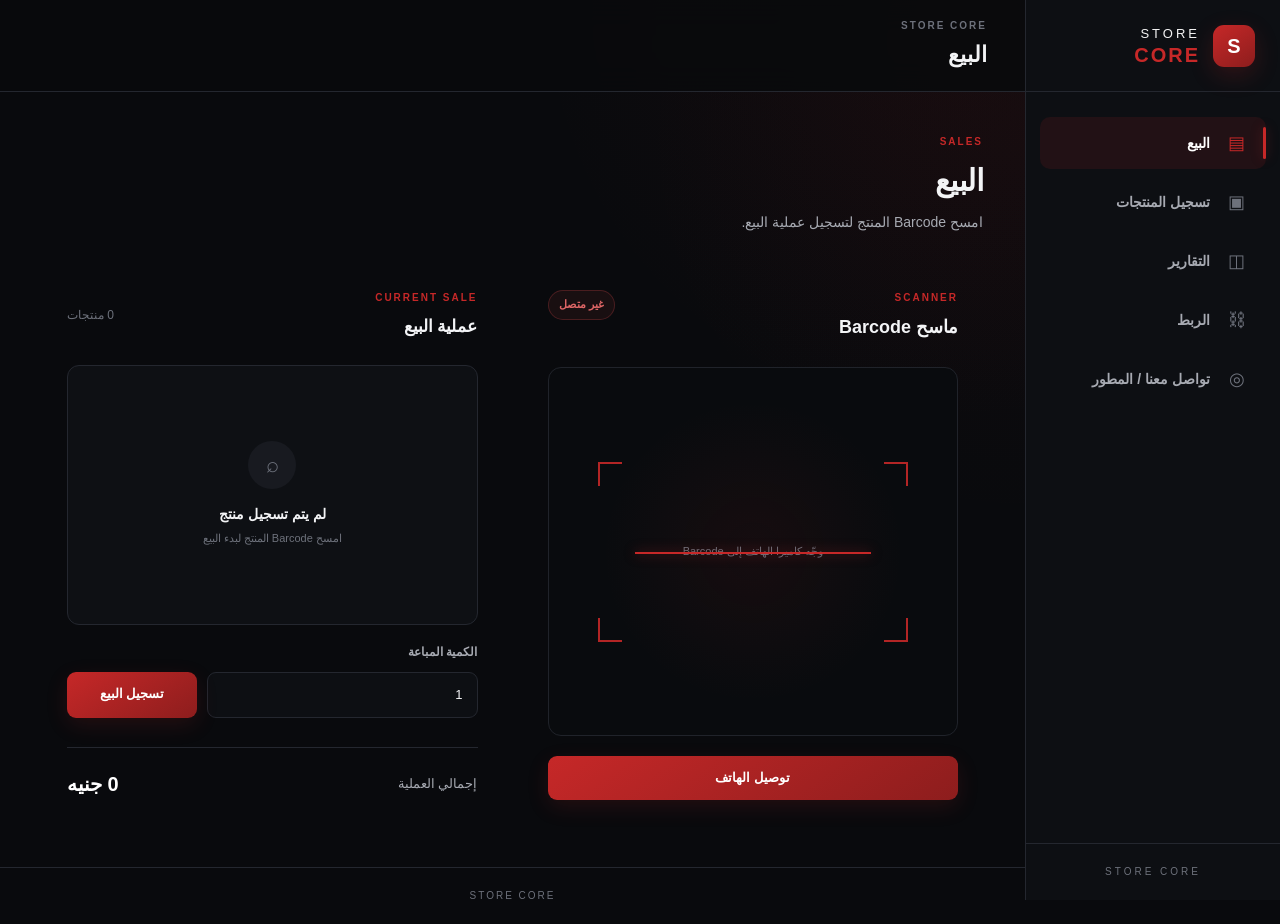
==== commit 37b60759: "Update index.html" ====
--- a/index.html
+++ b/index.html
@@ -23,6 +23,7 @@
         ========================== -->
         <aside class="sidebar" id="sidebar">
 
+            <!-- Logo -->
             <div class="sidebar-logo">
 
                 <div class="logo-mark">
@@ -37,13 +38,14 @@
             </div>
 
 
+            <!-- Navigation -->
             <nav class="sidebar-nav">
 
-                <!-- SALES — MAIN PAGE -->
+                <!-- SALES — DEFAULT PAGE -->
                 <button class="nav-item active" data-page="sales">
 
                     <span class="nav-icon">
-                        ◉
+                        ▤
                     </span>
 
                     <span class="nav-text">
@@ -67,20 +69,6 @@
                 </button>
 
 
-                <!-- PHONE CONNECTION -->
-                <button class="nav-item" data-page="connection">
-
-                    <span class="nav-icon">
-                        ◌
-                    </span>
-
-                    <span class="nav-text">
-                        ربط الهاتف
-                    </span>
-
-                </button>
-
-
                 <!-- REPORTS -->
                 <button class="nav-item" data-page="reports">
 
@@ -95,7 +83,21 @@
                 </button>
 
 
-                <!-- CONTACT -->
+                <!-- CONNECTION -->
+                <button class="nav-item" data-page="connection">
+
+                    <span class="nav-icon">
+                        ⛓
+                    </span>
+
+                    <span class="nav-text">
+                        الربط
+                    </span>
+
+                </button>
+
+
+                <!-- DEVELOPER -->
                 <button class="nav-item" data-page="developer">
 
                     <span class="nav-icon">
@@ -103,7 +105,7 @@
                     </span>
 
                     <span class="nav-text">
-                        تواصل معنا
+                        تواصل معنا / المطور
                     </span>
 
                 </button>
@@ -111,6 +113,7 @@
             </nav>
 
 
+            <!-- Sidebar Footer -->
             <div class="sidebar-footer">
                 <span>
                     STORE CORE
@@ -120,23 +123,21 @@
         </aside>
 
 
-
         <!-- =========================
              MAIN AREA
         ========================== -->
-
         <div class="main-area">
 
-
-            <!-- HEADER -->
-
+            <!-- =========================
+                 HEADER
+            ========================== -->
             <header class="top-header">
 
                 <button
                     class="mobile-menu-button"
                     id="mobileMenuButton"
                     type="button"
-                >
+                    aria-label="فتح القائمة">
                     ☰
                 </button>
 
@@ -156,24 +157,19 @@
             </header>
 
 
-
             <!-- =========================
                  PAGES
             ========================== -->
-
             <main class="page-content">
-
 
 
                 <!-- =================================
                      PAGE 1 — SALES
                 ================================== -->
-
                 <section
                     class="page active-page"
                     id="salesPage"
-                    data-page-content="sales"
-                >
+                    data-page-content="sales">
 
                     <div class="page-heading">
 
@@ -198,12 +194,10 @@
 
                     <div class="sales-container">
 
-
                         <!-- =========================
-                             SCANNER CARD
+                             SCANNER
                         ========================== -->
-
-                        <div class="card scanner-card">
+                        <div class="scanner-card">
 
                             <div class="scanner-card-header">
 
@@ -222,8 +216,7 @@
 
                                 <span
                                     class="connection-status"
-                                    id="scannerStatus"
-                                >
+                                    id="scannerStatus">
                                     غير متصل
                                 </span>
 
@@ -235,11 +228,8 @@
                                 <div class="scanner-frame">
 
                                     <div class="scanner-corner top-right"></div>
-
                                     <div class="scanner-corner top-left"></div>
-
                                     <div class="scanner-corner bottom-right"></div>
-
                                     <div class="scanner-corner bottom-left"></div>
 
                                     <div class="scanner-line"></div>
@@ -254,22 +244,21 @@
 
 
                             <button
+                                type="button"
                                 class="primary-button scanner-button"
-                                id="connectScannerButton"
-                                type="button"
-                            >
+                                id="connectScannerButton">
+
                                 توصيل الهاتف
+
                             </button>
 
                         </div>
 
 
-
                         <!-- =========================
-                             CURRENT SALE CARD
+                             CURRENT SALE
                         ========================== -->
-
-                        <div class="card current-sale-card">
+                        <div class="current-sale-card">
 
                             <div class="card-header">
 
@@ -288,8 +277,7 @@
 
                                 <span
                                     id="saleItemsCount"
-                                    class="items-count"
-                                >
+                                    class="items-count">
                                     0 منتجات
                                 </span>
 
@@ -298,8 +286,7 @@
 
                             <div
                                 class="sale-product-preview"
-                                id="saleProductPreview"
-                            >
+                                id="saleProductPreview">
 
                                 <div class="empty-state">
 
@@ -320,43 +307,37 @@
                             </div>
 
 
-
                             <!-- Quantity -->
-
                             <div
                                 class="quantity-section"
                                 id="quantitySection"
-                                hidden
-                            >
+                                hidden>
 
                                 <label for="saleQuantity">
                                     الكمية المباعة
                                 </label>
-
 
                                 <input
                                     type="number"
                                     id="saleQuantity"
                                     value="1"
                                     min="1"
-                                    step="1"
-                                >
+                                    step="1">
 
 
                                 <button
+                                    type="button"
                                     class="primary-button"
-                                    id="confirmSaleButton"
-                                    type="button"
-                                >
+                                    id="confirmSaleButton">
+
                                     تسجيل البيع
+
                                 </button>
 
                             </div>
 
 
-
-                            <!-- Sale Summary -->
-
+                            <!-- Sale Total -->
                             <div class="sale-summary">
 
                                 <span>
@@ -380,12 +361,10 @@
                 <!-- =================================
                      PAGE 2 — PRODUCTS
                 ================================== -->
-
                 <section
                     class="page"
                     id="productsPage"
-                    data-page-content="products"
-                >
+                    data-page-content="products">
 
                     <div class="page-heading">
 
@@ -407,28 +386,23 @@
 
 
                         <button
+                            type="button"
                             class="primary-button"
-                            id="addProductButton"
-                            type="button"
-                        >
+                            id="addProductButton">
+
                             + تسجيل منتج
+
                         </button>
 
                     </div>
 
 
-
-                    <!-- Product Registration Card -->
-
-                    <div class="card product-registration-card">
+                    <!-- Product Registration -->
+                    <div class="product-registration-card">
 
                         <div class="card-header">
 
                             <div>
-
-                                <span class="section-label">
-                                    NEW PRODUCT
-                                </span>
 
                                 <h3>
                                     منتج جديد
@@ -443,32 +417,30 @@
                         </div>
 
 
-
                         <form
                             id="productForm"
-                            class="product-form"
-                        >
-
+                            class="product-form">
 
                             <!-- Product Image -->
-
                             <div class="product-image-field">
 
                                 <div
                                     class="product-image-preview"
-                                    id="productImagePreview"
-                                >
+                                    id="productImagePreview">
+
                                     <span>
                                         صورة المنتج
                                     </span>
+
                                 </div>
 
 
                                 <label
                                     class="upload-image-button"
-                                    for="productImage"
-                                >
+                                    for="productImage">
+
                                     إرفاق صورة
+
                                 </label>
 
 
@@ -476,18 +448,15 @@
                                     type="file"
                                     id="productImage"
                                     accept="image/*"
-                                    hidden
-                                >
-
-                            </div>
-
+                                    hidden>
+
+                            </div>
 
 
                             <!-- Product Information -->
-
                             <div class="product-fields">
 
-
+                                <!-- Name -->
                                 <div class="form-group">
 
                                     <label for="productName">
@@ -498,13 +467,12 @@
                                         type="text"
                                         id="productName"
                                         placeholder="مثال: شيبسي"
-                                        required
-                                    >
+                                        required>
 
                                 </div>
 
 
-
+                                <!-- Price -->
                                 <div class="form-group">
 
                                     <label for="productPrice">
@@ -517,13 +485,12 @@
                                         placeholder="مثال: 15"
                                         min="0"
                                         step="0.01"
-                                        required
-                                    >
+                                        required>
 
                                 </div>
 
 
-
+                                <!-- Barcode -->
                                 <div class="form-group barcode-field">
 
                                     <label for="productBarcode">
@@ -537,16 +504,16 @@
                                             type="text"
                                             id="productBarcode"
                                             placeholder="سيتم تسجيل الكود بالكاميرا"
-                                            readonly
-                                        >
+                                            readonly>
 
 
                                         <button
                                             type="button"
                                             class="secondary-button"
-                                            id="scanProductBarcodeButton"
-                                        >
+                                            id="scanProductBarcodeButton">
+
                                             مسح الكود
+
                                         </button>
 
                                     </div>
@@ -554,15 +521,17 @@
                                 </div>
 
 
-
+                                <!-- Next -->
                                 <button
                                     type="submit"
-                                    class="primary-button next-button"
-                                >
+                                    class="primary-button next-button">
+
                                     التالي
+
                                     <span>
                                         ←
                                     </span>
+
                                 </button>
 
                             </div>
@@ -572,9 +541,7 @@
                     </div>
 
 
-
                     <!-- Registered Products -->
-
                     <div class="registered-products-section">
 
                         <div class="section-header">
@@ -594,9 +561,10 @@
 
                             <span
                                 class="products-count"
-                                id="productsCount"
-                            >
+                                id="productsCount">
+
                                 0 منتج
+
                             </span>
 
                         </div>
@@ -604,8 +572,7 @@
 
                         <div
                             class="products-grid"
-                            id="productsGrid"
-                        >
+                            id="productsGrid">
 
                             <!-- JS will add products here -->
 
@@ -618,14 +585,131 @@
 
 
                 <!-- =================================
-                     PAGE 3 — PHONE CONNECTION
+                     PAGE 3 — REPORTS
                 ================================== -->
-
+                <section
+                    class="page"
+                    id="reportsPage"
+                    data-page-content="reports">
+
+                    <div class="page-heading">
+
+                        <div>
+
+                            <span class="section-label">
+                                REPORTS
+                            </span>
+
+                            <h2>
+                                التقارير
+                            </h2>
+
+                            <p>
+                                تابع مبيعات المنتجات وقيمتها منذ بداية التسجيل.
+                            </p>
+
+                        </div>
+
+                    </div>
+
+
+                    <!-- Report Overview -->
+                    <div class="reports-overview">
+
+                        <div class="report-stat-card">
+
+                            <span>
+                                إجمالي القطع المباعة
+                            </span>
+
+                            <strong id="totalSoldCount">
+                                0
+                            </strong>
+
+                        </div>
+
+
+                        <div class="report-stat-card">
+
+                            <span>
+                                إجمالي المبيعات
+                            </span>
+
+                            <strong id="totalSalesValue">
+                                0 جنيه
+                            </strong>
+
+                        </div>
+
+                    </div>
+
+
+                    <!-- Report Controls -->
+                    <div class="reports-controls">
+
+                        <div class="report-search">
+
+                            <input
+                                type="search"
+                                id="reportSearch"
+                                placeholder="ابحث عن منتج...">
+
+                        </div>
+
+
+                        <button
+                            type="button"
+                            class="secondary-button"
+                            id="resetSelectedReportsButton">
+
+                            تصفير التقارير المحددة
+
+                        </button>
+
+                    </div>
+
+
+                    <!-- Reports List -->
+                    <div class="reports-list-card">
+
+                        <div class="card-header">
+
+                            <div>
+
+                                <h3>
+                                    تقارير المنتجات
+                                </h3>
+
+                                <p>
+                                    يمكنك تحديد المنتجات وتصفير تقاريرها أو حذفها.
+                                </p>
+
+                            </div>
+
+                        </div>
+
+
+                        <div
+                            class="reports-list"
+                            id="reportsList">
+
+                            <!-- JS will add reports here -->
+
+                        </div>
+
+                    </div>
+
+                </section>
+
+
+
+                <!-- =================================
+                     PAGE 4 — CONNECTION
+                ================================== -->
                 <section
                     class="page"
                     id="connectionPage"
-                    data-page-content="connection"
-                >
+                    data-page-content="connection">
 
                     <div class="page-heading">
 
@@ -636,11 +720,11 @@
                             </span>
 
                             <h2>
-                                ربط الهاتف
+                                الربط
                             </h2>
 
                             <p>
-                                اربط الهاتف بالكمبيوتر لاستخدام الكاميرا كماسح Barcode.
+                                إدارة اتصال الهاتف المستخدم لمسح Barcode.
                             </p>
 
                         </div>
@@ -648,129 +732,48 @@
                     </div>
 
 
-
-                    <div class="connection-container">
-
-
-                        <!-- Connection Card -->
-
-                        <div class="card connection-card">
-
-                            <div class="connection-icon">
-                                ◌
-                            </div>
-
+                    <div class="connection-card">
+
+                        <div class="connection-card-icon">
+                            ⛓
+                        </div>
+
+
+                        <div class="connection-card-content">
 
                             <span class="section-label">
                                 PHONE SCANNER
                             </span>
 
-
                             <h3>
-                                توصيل الهاتف
+                                ربط الهاتف
                             </h3>
 
-
                             <p>
-                                بعد توصيل الهاتف بالكمبيوتر،
-                                افتح الماسح من الهاتف وابدأ في قراءة Barcode المنتجات.
+                                قم بتوصيل الهاتف بالكمبيوتر لاستخدام كاميرا الهاتف
+                                في قراءة Barcode المنتجات.
                             </p>
 
-
-                            <div
-                                class="connection-status-large"
-                                id="connectionPageStatus"
-                            >
-                                الهاتف غير متصل
-                            </div>
-
-
-                            <button
-                                class="primary-button"
-                                id="connectionStartButton"
-                                type="button"
-                            >
-                                بدء الربط
-                            </button>
-
-                        </div>
-
-
-
-                        <!-- Connection Information Card -->
-
-                        <div class="card connection-info-card">
-
-                            <span class="section-label">
-                                HOW IT WORKS
+                        </div>
+
+
+                        <div class="connection-card-status">
+
+                            <span class="connection-status" id="connectionStatus">
+                                غير متصل
                             </span>
 
-
-                            <h3>
-                                طريقة العمل
-                            </h3>
-
-
-                            <div class="connection-steps">
-
-
-                                <div class="connection-step">
-
-                                    <span>
-                                        01
-                                    </span>
-
-                                    <p>
-                                        وصل الهاتف بالكمبيوتر.
-                                    </p>
-
-                                </div>
-
-
-
-                                <div class="connection-step">
-
-                                    <span>
-                                        02
-                                    </span>
-
-                                    <p>
-                                        افتح كاميرا الماسح على الهاتف.
-                                    </p>
-
-                                </div>
-
-
-
-                                <div class="connection-step">
-
-                                    <span>
-                                        03
-                                    </span>
-
-                                    <p>
-                                        وجّه الكاميرا إلى Barcode.
-                                    </p>
-
-                                </div>
-
-
-
-                                <div class="connection-step">
-
-                                    <span>
-                                        04
-                                    </span>
-
-                                    <p>
-                                        يصل الكود إلى STORE CORE ويتم استخدامه في البيع أو تسجيل المنتج.
-                                    </p>
-
-                                </div>
-
-                            </div>
-
-                        </div>
+                        </div>
+
+
+                        <button
+                            type="button"
+                            class="primary-button"
+                            id="connectionButton">
+
+                            توصيل الهاتف
+
+                        </button>
 
                     </div>
 
@@ -779,194 +782,39 @@
 
 
                 <!-- =================================
-                     PAGE 4 — REPORTS
+                     PAGE 5 — DEVELOPER
                 ================================== -->
-
-                <section
-                    class="page"
-                    id="reportsPage"
-                    data-page-content="reports"
-                >
-
-                    <div class="page-heading">
-
-                        <div>
-
-                            <span class="section-label">
-                                REPORTS
-                            </span>
-
-                            <h2>
-                                التقارير
-                            </h2>
-
-                            <p>
-                                تابع مبيعات المنتجات وقيمتها منذ بداية التسجيل.
-                            </p>
-
-                        </div>
-
-                    </div>
-
-
-
-                    <!-- Report Overview -->
-
-                    <div class="reports-overview">
-
-                        <div class="report-stat-card">
-
-                            <span>
-                                إجمالي القطع المباعة
-                            </span>
-
-                            <strong id="totalSoldCount">
-                                0
-                            </strong>
-
-                        </div>
-
-
-                        <div class="report-stat-card">
-
-                            <span>
-                                إجمالي المبيعات
-                            </span>
-
-                            <strong id="totalSalesValue">
-                                0 جنيه
-                            </strong>
-
-                        </div>
-
-                    </div>
-
-
-
-                    <!-- Report Controls -->
-
-                    <div class="reports-controls">
-
-                        <div class="report-search">
-
-                            <input
-                                type="search"
-                                id="reportSearch"
-                                placeholder="ابحث عن منتج..."
-                            >
-
-                        </div>
-
-
-                        <button
-                            class="secondary-button"
-                            id="resetSelectedReportsButton"
-                            type="button"
-                        >
-                            تصفير التقارير المحددة
-                        </button>
-
-                    </div>
-
-
-
-                    <!-- Reports List Card -->
-
-                    <div class="card reports-list-card">
-
-                        <div class="card-header">
-
-                            <div>
-
-                                <span class="section-label">
-                                    PRODUCT REPORTS
-                                </span>
-
-                                <h3>
-                                    تقارير المنتجات
-                                </h3>
-
-                                <p>
-                                    يمكنك تحديد المنتجات وتصفير تقاريرها أو حذفها.
-                                </p>
-
-                            </div>
-
-                        </div>
-
-
-                        <div
-                            class="reports-list"
-                            id="reportsList"
-                        >
-
-                            <!-- JS will add reports here -->
-
-                        </div>
-
-                    </div>
-
-                </section>
-
-
-
-                <!-- =================================
-                     PAGE 5 — CONTACT
-                ================================== -->
-
                 <section
                     class="page"
                     id="developerPage"
-                    data-page-content="developer"
-                >
-
-                    <div class="page-heading">
-
-                        <div>
+                    data-page-content="developer">
+
+                    <div class="developer-card">
+
+                        <!-- Developer Image -->
+                        <img
+                            src="./assets/developer-bg.jpg"
+                            alt="Developer Store Core"
+                            class="developer-image">
+
+
+                        <!-- Developer Content -->
+                        <div class="developer-content">
+
+                            <img
+                                src="./icon.png"
+                                alt="Developer Store Core"
+                                class="developer-icon">
+
 
                             <span class="section-label">
-                                CONTACT
+                                DEVELOPER
                             </span>
+
 
                             <h2>
                                 تواصل معنا
                             </h2>
-
-                            <p>
-                                معلومات المطور ووسيلة التواصل.
-                            </p>
-
-                        </div>
-
-                    </div>
-
-
-
-                    <!-- Developer Card -->
-
-                    <div class="card developer-card">
-
-
-                        <!-- Developer Image -->
-
-                        <div class="developer-image">
-
-                            <img
-                                src="./assets/developer-bg.jpg"
-                                alt="M O H A M M E D"
-                            >
-
-                        </div>
-
-
-
-                        <!-- Developer Content -->
-
-                        <div class="developer-content">
-
-                            <span class="section-label">
-                                DEVELOPER
-                            </span>
 
 
                             <h3>
@@ -984,9 +832,10 @@
                                 href="https://wa.me/201024759375"
                                 target="_blank"
                                 rel="noopener noreferrer"
-                                class="primary-button contact-button"
-                            >
+                                class="primary-button contact-button">
+
                                 تواصل معنا
+
                             </a>
 
                         </div>
@@ -996,13 +845,11 @@
                 </section>
 
             </main>
-
 
 
             <!-- =========================
                  FOOTER
             ========================== -->
-
             <footer class="footer">
 
                 <span>
@@ -1020,12 +867,10 @@
     <!-- =========================
          SCANNER MODAL
     ========================== -->
-
     <div
         class="modal-overlay"
         id="scannerModal"
-        hidden
-    >
+        hidden>
 
         <div class="modal scanner-modal">
 
@@ -1033,8 +878,10 @@
                 type="button"
                 class="modal-close"
                 data-close-modal
-            >
+                aria-label="إغلاق">
+
                 ×
+
             </button>
 
 
@@ -1062,11 +909,8 @@
                 <div class="scanner-frame">
 
                     <div class="scanner-corner top-right"></div>
-
                     <div class="scanner-corner top-left"></div>
-
                     <div class="scanner-corner bottom-right"></div>
-
                     <div class="scanner-corner bottom-left"></div>
 
                     <div class="scanner-line"></div>
@@ -1078,9 +922,10 @@
 
             <div
                 class="scanner-modal-status"
-                id="scannerModalStatus"
-            >
+                id="scannerModalStatus">
+
                 في انتظار قراءة Barcode...
+
             </div>
 
         </div>
@@ -1092,12 +937,10 @@
     <!-- =========================
          NOTIFICATION
     ========================== -->
-
     <div
         class="notification"
         id="notification"
-        hidden
-    >
+        hidden>
 
         <span id="notificationMessage"></span>
 
@@ -1108,7 +951,6 @@
     <!-- =========================
          JAVASCRIPT
     ========================== -->
-
     <script src="./script.js"></script>
 
 </body>
--- a/style.css
+++ b/style.css
@@ -9,24 +9,25 @@
 ========================================================= */
 
 :root {
-    --bg-main: #0b0c0f;
-    --bg-secondary: #101216;
-    --bg-card: #14161b;
+
+    --bg-main: #090a0d;
+    --bg-secondary: #0e1014;
+    --bg-card: #13151a;
     --bg-card-hover: #181b21;
 
-    --border: #252830;
-    --border-light: #30333c;
-
-    --text-primary: #f2f3f5;
-    --text-secondary: #a5a8b0;
-    --text-muted: #6f737d;
+    --border: #24272f;
+    --border-light: #30343d;
+
+    --text-primary: #f3f4f6;
+    --text-secondary: #a7aab2;
+    --text-muted: #6d717b;
 
     --accent: #c62828;
-    --accent-hover: #e03333;
-    --accent-dark: #8e1d1d;
+    --accent-hover: #df3535;
+    --accent-dark: #8d1d1d;
 
     --success: #35b779;
-    --warning: #e0a33a;
+    --warning: #dca13b;
     --danger: #d94a4a;
 
     --sidebar-width: 255px;
@@ -34,6 +35,7 @@
     --radius-sm: 8px;
     --radius-md: 12px;
     --radius-lg: 16px;
+    --radius-xl: 20px;
 
     --transition: 0.25s ease;
 }
@@ -55,10 +57,25 @@
 
 body {
     min-height: 100vh;
-    background: var(--bg-main);
+
+    background:
+        radial-gradient(
+            circle at 75% 0%,
+            rgba(198, 40, 40, 0.06),
+            transparent 32%
+        ),
+        var(--bg-main);
+
     color: var(--text-primary);
-    font-family: "Segoe UI", Tahoma, Arial, sans-serif;
+
+    font-family:
+        "Segoe UI",
+        Tahoma,
+        Arial,
+        sans-serif;
+
     line-height: 1.6;
+
     overflow-x: hidden;
 }
 
@@ -86,17 +103,20 @@
 
 
 /* =========================================================
-   03 — APP LAYOUT
+   03 — APP
 ========================================================= */
 
 .app {
     min-height: 100vh;
+
     display: flex;
+
     background:
-        radial-gradient(circle at 80% 10%,
-            rgba(198, 40, 40, 0.055),
-            transparent 30%),
-        var(--bg-main);
+        radial-gradient(
+            circle at 80% 15%,
+            rgba(198, 40, 40, 0.035),
+            transparent 30%
+        );
 }
 
 
@@ -105,7 +125,9 @@
 ========================================================= */
 
 .sidebar {
+
     position: fixed;
+
     top: 0;
     right: 0;
 
@@ -115,20 +137,25 @@
     display: flex;
     flex-direction: column;
 
-    background: #0e1014;
+    background: #0d0f13;
+
     border-left: 1px solid var(--border);
 
     z-index: 1000;
 }
 
 
-/* Logo */
+/* =========================================================
+   SIDEBAR LOGO
+========================================================= */
 
 .sidebar-logo {
+
     height: 92px;
 
     display: flex;
     align-items: center;
+
     gap: 13px;
 
     padding: 0 25px;
@@ -137,6 +164,7 @@
 }
 
 .logo-mark {
+
     width: 42px;
     height: 42px;
 
@@ -145,19 +173,24 @@
 
     border-radius: 11px;
 
-    background: linear-gradient(145deg,
+    background:
+        linear-gradient(
+            145deg,
             var(--accent),
-            var(--accent-dark));
+            var(--accent-dark)
+        );
 
     color: white;
+
     font-size: 20px;
     font-weight: 800;
 
     box-shadow:
-        0 8px 25px rgba(198, 40, 40, 0.2);
+        0 8px 25px rgba(198, 40, 40, 0.20);
 }
 
 .logo-text {
+
     display: flex;
     flex-direction: column;
 
@@ -165,23 +198,32 @@
 }
 
 .logo-text span {
+
     color: #f4f4f4;
+
     font-size: 13px;
+
     letter-spacing: 3px;
 }
 
 .logo-text strong {
+
     margin-top: 5px;
 
     color: var(--accent);
+
     font-size: 20px;
+
     letter-spacing: 2px;
 }
 
 
-/* Navigation */
+/* =========================================================
+   SIDEBAR NAVIGATION
+========================================================= */
 
 .sidebar-nav {
+
     display: flex;
     flex-direction: column;
 
@@ -191,6 +233,7 @@
 }
 
 .nav-item {
+
     position: relative;
 
     width: 100%;
@@ -198,6 +241,7 @@
 
     display: flex;
     align-items: center;
+
     gap: 14px;
 
     padding: 0 17px;
@@ -205,6 +249,7 @@
     border-radius: 10px;
 
     background: transparent;
+
     color: var(--text-secondary);
 
     text-align: right;
@@ -216,24 +261,33 @@
 }
 
 .nav-item:hover {
+
     background: rgba(255, 255, 255, 0.035);
+
     color: var(--text-primary);
 }
 
 .nav-item:active {
+
     transform: scale(0.98);
 }
 
 .nav-item.active {
-    background: rgba(198, 40, 40, 0.11);
+
+    background:
+        rgba(198, 40, 40, 0.11);
+
     color: #ffffff;
 }
 
 .nav-item.active::before {
+
     content: "";
 
     position: absolute;
+
     right: 0;
+
     top: 10px;
     bottom: 10px;
 
@@ -242,9 +296,13 @@
     border-radius: 5px;
 
     background: var(--accent);
+
+    box-shadow:
+        0 0 12px rgba(198, 40, 40, 0.35);
 }
 
 .nav-icon {
+
     width: 25px;
 
     display: inline-flex;
@@ -254,33 +312,42 @@
 
     font-size: 18px;
 
-    transition: color var(--transition);
+    transition:
+        color var(--transition);
 }
 
 .nav-item.active .nav-icon {
+
     color: var(--accent);
 }
 
 .nav-text {
+
     font-size: 14px;
+
     font-weight: 600;
 }
 
 
-/* Sidebar footer */
+/* =========================================================
+   SIDEBAR FOOTER
+========================================================= */
 
 .sidebar-footer {
+
     margin-top: auto;
 
     padding: 20px;
 
+    border-top: 1px solid var(--border);
+
     color: var(--text-muted);
 
     font-size: 10px;
+
     letter-spacing: 3px;
+
     text-align: center;
-
-    border-top: 1px solid var(--border);
 }
 
 
@@ -289,7 +356,9 @@
 ========================================================= */
 
 .main-area {
+
     width: calc(100% - var(--sidebar-width));
+
     min-height: 100vh;
 
     margin-right: var(--sidebar-width);
@@ -304,7 +373,9 @@
 ========================================================= */
 
 .top-header {
+
     position: sticky;
+
     top: 0;
 
     min-height: 92px;
@@ -314,35 +385,46 @@
 
     padding: 0 38px;
 
-    background: rgba(11, 12, 15, 0.92);
+    background:
+        rgba(9, 10, 13, 0.91);
+
     border-bottom: 1px solid var(--border);
 
-    backdrop-filter: blur(14px);
+    backdrop-filter: blur(15px);
 
     z-index: 500;
 }
 
 .page-title-area {
+
     display: flex;
     flex-direction: column;
 }
 
 .page-title-label {
+
     color: var(--text-muted);
 
     font-size: 10px;
+
     font-weight: 700;
+
     letter-spacing: 2px;
 }
 
 .page-title-area h1 {
+
     margin-top: 3px;
 
+    color: var(--text-primary);
+
     font-size: 22px;
+
     font-weight: 700;
 }
 
 .mobile-menu-button {
+
     display: none;
 
     width: 42px;
@@ -351,9 +433,11 @@
     margin-left: 15px;
 
     border: 1px solid var(--border);
+
     border-radius: 10px;
 
     background: var(--bg-card);
+
     color: var(--text-primary);
 
     font-size: 20px;
@@ -365,29 +449,38 @@
 ========================================================= */
 
 .page-content {
+
     flex: 1;
 
     width: 100%;
+
     max-width: 1500px;
 
     margin: 0 auto;
+
     padding: 42px;
 }
 
 
-/* Pages */
+/* =========================================================
+   PAGES
+========================================================= */
 
 .page {
+
     display: none;
 
-    animation: pageEnter 0.25s ease;
+    animation:
+        pageEnter 0.25s ease;
 }
 
 .page.active-page {
+
     display: block;
 }
 
 @keyframes pageEnter {
+
     from {
         opacity: 0;
         transform: translateY(7px);
@@ -401,10 +494,11 @@
 
 
 /* =========================================================
-   08 — HEADINGS
+   08 — PAGE HEADINGS
 ========================================================= */
 
 .page-heading {
+
     display: flex;
     align-items: flex-end;
     justify-content: space-between;
@@ -415,6 +509,7 @@
 }
 
 .section-label {
+
     display: block;
 
     margin-bottom: 7px;
@@ -422,18 +517,25 @@
     color: var(--accent);
 
     font-size: 10px;
+
     font-weight: 800;
 
     letter-spacing: 2px;
 }
 
 .page-heading h2 {
+
+    color: var(--text-primary);
+
     font-size: 30px;
+
     font-weight: 750;
+
     letter-spacing: -0.5px;
 }
 
 .page-heading p {
+
     margin-top: 6px;
 
     color: var(--text-secondary);
@@ -448,6 +550,7 @@
 
 .primary-button,
 .secondary-button {
+
     min-height: 44px;
 
     display: inline-flex;
@@ -461,6 +564,7 @@
     border-radius: 9px;
 
     font-size: 13px;
+
     font-weight: 700;
 
     transition:
@@ -471,7 +575,14 @@
 }
 
 .primary-button {
-    background: var(--accent);
+
+    background:
+        linear-gradient(
+            145deg,
+            var(--accent),
+            var(--accent-dark)
+        );
+
     color: #ffffff;
 
     box-shadow:
@@ -479,41 +590,58 @@
 }
 
 .primary-button:hover {
-    background: var(--accent-hover);
+
+    background:
+        linear-gradient(
+            145deg,
+            var(--accent-hover),
+            var(--accent)
+        );
 
     box-shadow:
-        0 10px 28px rgba(198, 40, 40, 0.22);
+        0 10px 30px rgba(198, 40, 40, 0.22);
 
     transform: translateY(-1px);
 }
 
 .primary-button:active,
 .secondary-button:active {
-    transform: translateY(0) scale(0.98);
+
+    transform:
+        translateY(0)
+        scale(0.98);
 }
 
 .secondary-button {
+
     border: 1px solid var(--border-light);
 
     background: var(--bg-card);
+
     color: var(--text-primary);
 }
 
 .secondary-button:hover {
-    border-color: #3b3e47;
+
+    border-color: #3c4049;
+
     background: var(--bg-card-hover);
 }
 
 
 /* =========================================================
-   10 — CARDS
-========================================================= */
-
-.product-registration-card,
-.scanner-card,
-.current-sale-card,
-.reports-list-card {
-    background: var(--bg-card);
+   10 — UNIVERSAL CARD
+========================================================= */
+
+.card {
+
+    background:
+        linear-gradient(
+            145deg,
+            rgba(255, 255, 255, 0.012),
+            transparent 50%
+        ),
+        var(--bg-card);
 
     border: 1px solid var(--border);
 
@@ -523,11 +651,8 @@
         0 18px 50px rgba(0, 0, 0, 0.15);
 }
 
-.product-registration-card {
-    padding: 28px;
-}
-
 .card-header {
+
     display: flex;
     align-items: center;
     justify-content: space-between;
@@ -538,10 +663,14 @@
 }
 
 .card-header h3 {
+
+    color: var(--text-primary);
+
     font-size: 17px;
 }
 
 .card-header p {
+
     margin-top: 4px;
 
     color: var(--text-muted);
@@ -554,7 +683,13 @@
    11 — PRODUCT REGISTRATION
 ========================================================= */
 
+.product-registration-card {
+
+    padding: 28px;
+}
+
 .product-form {
+
     display: grid;
 
     grid-template-columns: 220px 1fr;
@@ -565,16 +700,21 @@
 }
 
 
-/* Product image */
+/* =========================================================
+   PRODUCT IMAGE
+========================================================= */
 
 .product-image-field {
+
     display: flex;
     flex-direction: column;
     align-items: center;
+
     gap: 13px;
 }
 
 .product-image-preview {
+
     width: 190px;
     height: 190px;
 
@@ -584,12 +724,15 @@
     overflow: hidden;
 
     border: 1px dashed #373a43;
+
     border-radius: 14px;
 
     background:
-        linear-gradient(145deg,
+        linear-gradient(
+            145deg,
             #17191e,
-            #101216);
+            #101216
+        );
 
     color: var(--text-muted);
 
@@ -597,6 +740,7 @@
 }
 
 .product-image-preview img {
+
     width: 100%;
     height: 100%;
 
@@ -604,6 +748,7 @@
 }
 
 .upload-image-button {
+
     width: 190px;
     min-height: 42px;
 
@@ -611,36 +756,52 @@
     place-items: center;
 
     border: 1px solid var(--border-light);
+
     border-radius: 8px;
 
     background: var(--bg-secondary);
+
     color: var(--text-secondary);
 
     cursor: pointer;
 
     font-size: 12px;
+
     font-weight: 600;
 
-    transition: var(--transition);
+    transition:
+        border-color var(--transition),
+        color var(--transition),
+        background var(--transition);
 }
 
 .upload-image-button:hover {
+
     border-color: var(--accent);
+
+    background:
+        rgba(198, 40, 40, 0.05);
+
     color: white;
 }
 
 
-/* Fields */
+/* =========================================================
+   PRODUCT FIELDS
+========================================================= */
 
 .product-fields {
+
     display: grid;
 
-    grid-template-columns: repeat(2, 1fr);
+    grid-template-columns:
+        repeat(2, 1fr);
 
     gap: 20px;
 }
 
 .form-group {
+
     display: flex;
     flex-direction: column;
 
@@ -649,9 +810,11 @@
 
 .form-group label,
 .quantity-section label {
+
     color: var(--text-secondary);
 
     font-size: 12px;
+
     font-weight: 650;
 }
 
@@ -659,6 +822,7 @@
 .report-search input,
 .quantity-section input,
 .form-group select {
+
     width: 100%;
     height: 46px;
 
@@ -667,53 +831,70 @@
     outline: none;
 
     border: 1px solid var(--border);
+
     border-radius: 9px;
 
-    background: #0e1014;
+    background: #0d0f13;
+
     color: var(--text-primary);
 
     font-size: 13px;
 
     transition:
         border-color var(--transition),
-        box-shadow var(--transition);
+        box-shadow var(--transition),
+        background var(--transition);
 }
 
 .form-group input::placeholder,
 .report-search input::placeholder {
+
     color: #555963;
 }
 
 .form-group input:focus,
 .report-search input:focus,
 .quantity-section input:focus {
-    border-color: rgba(198, 40, 40, 0.7);
+
+    border-color:
+        rgba(198, 40, 40, 0.7);
+
+    background: #0f1115;
 
     box-shadow:
-        0 0 0 3px rgba(198, 40, 40, 0.08);
-}
-
-
-/* Barcode */
+        0 0 0 3px
+        rgba(198, 40, 40, 0.08);
+}
+
+
+/* =========================================================
+   BARCODE FIELD
+========================================================= */
 
 .barcode-field {
+
     grid-column: 1 / -1;
 }
 
 .barcode-input-wrapper {
+
     display: flex;
+
     gap: 10px;
 }
 
 .barcode-input-wrapper input {
+
     flex: 1;
 }
 
 .barcode-input-wrapper button {
+
     min-width: 120px;
 }
 
 .next-button {
+
     grid-column: 1 / -1;
 
     width: 100%;
@@ -725,10 +906,12 @@
 ========================================================= */
 
 .registered-products-section {
+
     margin-top: 42px;
 }
 
 .section-header {
+
     display: flex;
     align-items: flex-end;
     justify-content: space-between;
@@ -737,21 +920,29 @@
 }
 
 .section-header h3 {
+
+    color: var(--text-primary);
+
     font-size: 19px;
 }
 
 .products-count,
 .items-count {
+
     color: var(--text-muted);
 
     font-size: 12px;
 }
 
 .products-grid {
+
     display: grid;
 
     grid-template-columns:
-        repeat(auto-fill, minmax(220px, 1fr));
+        repeat(
+            auto-fill,
+            minmax(220px, 1fr)
+        );
 
     gap: 15px;
 }
@@ -762,22 +953,44 @@
 ========================================================= */
 
 .sales-container {
+
     display: grid;
 
-    grid-template-columns: 1fr 1fr;
+    grid-template-columns:
+        minmax(0, 1fr)
+        minmax(0, 1fr);
 
     gap: 20px;
-}
-
-
-/* Scanner */
+
+    align-items: stretch;
+}
+
+
+/* =========================================================
+   SALES CARDS
+========================================================= */
 
 .scanner-card,
 .current-sale-card {
+
     padding: 25px;
 }
 
+
+/* =========================================================
+   SCANNER CARD
+========================================================= */
+
+.scanner-card {
+
+    min-height: 560px;
+
+    display: flex;
+    flex-direction: column;
+}
+
 .scanner-card-header {
+
     display: flex;
     align-items: flex-start;
     justify-content: space-between;
@@ -786,24 +999,47 @@
 }
 
 .scanner-card-header h3 {
+
+    color: var(--text-primary);
+
     font-size: 18px;
 }
 
+
+/* =========================================================
+   CONNECTION STATUS
+========================================================= */
+
 .connection-status {
+
     padding: 5px 10px;
 
-    border: 1px solid rgba(217, 74, 74, 0.25);
+    border: 1px solid
+        rgba(217, 74, 74, 0.25);
+
     border-radius: 20px;
 
-    background: rgba(217, 74, 74, 0.08);
+    background:
+        rgba(217, 74, 74, 0.08);
 
     color: #df6666;
 
     font-size: 11px;
+
     font-weight: 700;
-}
+
+    white-space: nowrap;
+}
+
+
+/* =========================================================
+   SCANNER AREA
+========================================================= */
 
 .scanner-area {
+
+    flex: 1;
+
     min-height: 340px;
 
     display: grid;
@@ -812,18 +1048,24 @@
     border-radius: 13px;
 
     background:
-        radial-gradient(circle at center,
-            rgba(198, 40, 40, 0.055),
-            transparent 55%),
-        #0a0c0f;
+        radial-gradient(
+            circle at center,
+            rgba(198, 40, 40, 0.07),
+            transparent 55%
+        ),
+        #090b0e;
 
     border: 1px solid #20232a;
+
+    overflow: hidden;
 }
 
 .scanner-frame {
+
     position: relative;
 
     width: min(78%, 310px);
+
     height: 180px;
 
     display: grid;
@@ -837,9 +1079,11 @@
 }
 
 .scanner-frame::after {
+
     content: "";
 
     position: absolute;
+
     left: 12%;
     right: 12%;
 
@@ -847,14 +1091,17 @@
 
     height: 1px;
 
-    background: rgba(198, 40, 40, 0.35);
+    background:
+        rgba(198, 40, 40, 0.30);
 }
 
 .scanner-line {
+
     position: absolute;
 
     left: 12%;
     right: 12%;
+
     top: 50%;
 
     height: 2px;
@@ -862,9 +1109,14 @@
     background: var(--accent);
 
     box-shadow:
-        0 0 12px rgba(198, 40, 40, 0.55);
-
-    animation: scannerMove 2.4s ease-in-out infinite;
+        0 0 12px
+        rgba(198, 40, 40, 0.55);
+
+    animation:
+        scannerMove 2.4s
+        ease-in-out infinite;
+
+    z-index: 2;
 }
 
 @keyframes scannerMove {
@@ -879,59 +1131,89 @@
     }
 }
 
+
+/* =========================================================
+   SCANNER CORNERS
+========================================================= */
+
 .scanner-corner {
+
     position: absolute;
 
     width: 24px;
     height: 24px;
 
-    border-color: rgba(198, 40, 40, 0.9);
+    border-color:
+        rgba(198, 40, 40, 0.9);
+
     border-style: solid;
+
+    z-index: 3;
 }
 
 .scanner-corner.top-right {
+
     top: 0;
     right: 0;
 
-    border-width: 2px 2px 0 0;
+    border-width:
+        2px 2px 0 0;
 }
 
 .scanner-corner.top-left {
+
     top: 0;
     left: 0;
 
-    border-width: 2px 0 0 2px;
+    border-width:
+        2px 0 0 2px;
 }
 
 .scanner-corner.bottom-right {
+
     bottom: 0;
     right: 0;
 
-    border-width: 0 2px 2px 0;
+    border-width:
+        0 2px 2px 0;
 }
 
 .scanner-corner.bottom-left {
+
     bottom: 0;
     left: 0;
 
-    border-width: 0 0 2px 2px;
-}
+    border-width:
+        0 0 2px 2px;
+}
+
+
+/* =========================================================
+   SCANNER BUTTON
+========================================================= */
 
 .scanner-button {
+
     width: 100%;
 
     margin-top: 20px;
 }
 
 
-/* Current sale */
+/* =========================================================
+   CURRENT SALE
+========================================================= */
 
 .current-sale-card {
+
+    min-height: 560px;
+
     display: flex;
     flex-direction: column;
 }
 
 .sale-product-preview {
+
     min-height: 260px;
 
     display: grid;
@@ -939,17 +1221,26 @@
 
     padding: 20px;
 
-    border: 1px solid var(--border);
+    border:
+        1px solid var(--border);
+
     border-radius: 12px;
 
     background: #0e1014;
 }
 
+
+/* =========================================================
+   EMPTY STATE
+========================================================= */
+
 .empty-state {
+
     text-align: center;
 }
 
 .empty-icon {
+
     width: 48px;
     height: 48px;
 
@@ -968,10 +1259,14 @@
 }
 
 .empty-state h4 {
+
+    color: var(--text-primary);
+
     font-size: 14px;
 }
 
 .empty-state p {
+
     margin-top: 5px;
 
     color: var(--text-muted);
@@ -979,10 +1274,17 @@
     font-size: 11px;
 }
 
+
+/* =========================================================
+   QUANTITY
+========================================================= */
+
 .quantity-section {
+
     display: grid;
 
-    grid-template-columns: 1fr 130px;
+    grid-template-columns:
+        1fr 130px;
 
     gap: 10px;
 
@@ -990,22 +1292,33 @@
 }
 
 .quantity-section label {
+
     grid-column: 1 / -1;
 }
 
 .quantity-section button {
+
     width: 100%;
 }
 
+
+/* =========================================================
+   SALE SUMMARY
+========================================================= */
+
 .sale-summary {
+
     display: flex;
+
     align-items: center;
     justify-content: space-between;
 
     margin-top: auto;
+
     padding-top: 20px;
 
-    border-top: 1px solid var(--border);
+    border-top:
+        1px solid var(--border);
 
     color: var(--text-secondary);
 
@@ -1013,6 +1326,7 @@
 }
 
 .sale-summary strong {
+
     color: white;
 
     font-size: 20px;
@@ -1020,222 +1334,526 @@
 
 
 /* =========================================================
-   14 — REPORTS
-========================================================= */
-
-.reports-overview {
+   14 — PHONE CONNECTION PAGE
+========================================================= */
+
+.connection-container {
+
     display: grid;
 
-    grid-template-columns: repeat(2, 1fr);
-
-    gap: 15px;
-
-    margin-bottom: 20px;
-}
-
-.report-stat-card {
-    padding: 24px;
-
-    border: 1px solid var(--border);
-    border-radius: 14px;
-
-    background: var(--bg-card);
-}
-
-.report-stat-card span {
-    color: var(--text-muted);
-
-    font-size: 12px;
-}
-
-.report-stat-card strong {
-    display: block;
-
-    margin-top: 8px;
-
-    font-size: 27px;
-    font-weight: 750;
-}
-
-
-/* Controls */
-
-.reports-controls {
-    display: flex;
-    align-items: center;
-
-    gap: 12px;
-
-    margin-bottom: 18px;
-}
-
-.report-search {
-    flex: 1;
-}
-
-.reports-controls .secondary-button {
-    white-space: nowrap;
-}
-
-
-/* Report list */
-
-.reports-list-card {
-    overflow: hidden;
-}
-
-.reports-list-card .card-header {
-    padding: 24px;
-    margin-bottom: 0;
-
-    border-bottom: 1px solid var(--border);
-}
-
-.reports-list {
+    grid-template-columns:
+        minmax(0, 1fr)
+        minmax(0, 1fr);
+
+    gap: 20px;
+}
+
+
+/* =========================================================
+   CONNECTION CARD
+========================================================= */
+
+.connection-card {
+
+    min-height: 470px;
+
+    padding: 35px;
+
     display: flex;
     flex-direction: column;
-}
-
-
-/* =========================================================
-   15 — DEVELOPER PAGE
-========================================================= */
-
-.developer-page {
-    position: relative;
-
-    min-height: calc(100vh - 180px);
-
-    display: flex;
+
     align-items: center;
+
     justify-content: center;
 
-    overflow: hidden;
-
-    border: 1px solid var(--border);
-    border-radius: 18px;
-
-    background: #101216;
-}
-
-.developer-background {
-    position: absolute;
-    inset: 0;
-
-    background-position: center;
-    background-size: cover;
-    background-repeat: no-repeat;
-
-    filter: saturate(0.75);
-}
-
-.developer-overlay {
-    position: absolute;
-    inset: 0;
-
-    background:
-        linear-gradient(90deg,
-            rgba(7, 8, 10, 0.96),
-            rgba(7, 8, 10, 0.70),
-            rgba(7, 8, 10, 0.92));
-}
-
-.developer-content {
-    position: relative;
-
-    width: min(650px, 90%);
-
-    padding: 50px;
-
     text-align: center;
 }
 
-.developer-content h2 {
-    margin-bottom: 4px;
-
-    font-size: 18px;
-    color: var(--text-secondary);
-}
-
-.developer-content h3 {
-    margin-top: 8px;
-
-    font-size: clamp(30px, 5vw, 54px);
-    letter-spacing: 8px;
-
-    color: #ffffff;
-}
-
-.developer-content p {
-    max-width: 530px;
-
-    margin: 22px auto 30px;
-
-    color: #a9acb4;
-
-    font-size: 14px;
-}
-
-.contact-button {
-    min-width: 160px;
-}
-
-
-/* =========================================================
-   16 — MODAL
-========================================================= */
-
-.modal-overlay {
-    position: fixed;
-    inset: 0;
+.connection-icon {
+
+    width: 72px;
+    height: 72px;
 
     display: grid;
     place-items: center;
 
+    margin-bottom: 22px;
+
+    border:
+        1px solid
+        rgba(198, 40, 40, 0.25);
+
+    border-radius: 50%;
+
+    background:
+        rgba(198, 40, 40, 0.08);
+
+    color: var(--accent);
+
+    font-size: 32px;
+
+    box-shadow:
+        0 0 35px
+        rgba(198, 40, 40, 0.07);
+}
+
+.connection-card h3 {
+
+    margin-top: 2px;
+
+    font-size: 25px;
+}
+
+.connection-card p {
+
+    max-width: 470px;
+
+    margin-top: 12px;
+
+    color: var(--text-secondary);
+
+    font-size: 13px;
+}
+
+.connection-status-large {
+
+    margin-top: 25px;
+
+    padding: 9px 16px;
+
+    border:
+        1px solid
+        rgba(217, 74, 74, 0.25);
+
+    border-radius: 30px;
+
+    background:
+        rgba(217, 74, 74, 0.07);
+
+    color: #df6666;
+
+    font-size: 12px;
+
+    font-weight: 700;
+}
+
+.connection-card .primary-button {
+
+    min-width: 190px;
+
+    margin-top: 22px;
+}
+
+
+/* =========================================================
+   CONNECTION INFO CARD
+========================================================= */
+
+.connection-info-card {
+
+    padding: 35px;
+}
+
+.connection-info-card h3 {
+
+    margin-bottom: 28px;
+
+    font-size: 22px;
+}
+
+.connection-steps {
+
+    display: flex;
+
+    flex-direction: column;
+
+    gap: 17px;
+}
+
+.connection-step {
+
+    display: flex;
+
+    align-items: center;
+
+    gap: 17px;
+
+    padding: 16px;
+
+    border:
+        1px solid var(--border);
+
+    border-radius: 12px;
+
+    background:
+        rgba(255, 255, 255, 0.012);
+
+    transition:
+        border-color var(--transition),
+        background var(--transition);
+}
+
+.connection-step:hover {
+
+    border-color: var(--border-light);
+
+    background:
+        rgba(255, 255, 255, 0.025);
+}
+
+.connection-step > span {
+
+    min-width: 42px;
+
+    height: 42px;
+
+    display: grid;
+    place-items: center;
+
+    border-radius: 9px;
+
+    background:
+        rgba(198, 40, 40, 0.09);
+
+    color: var(--accent);
+
+    font-size: 11px;
+
+    font-weight: 800;
+}
+
+.connection-step p {
+
+    color: var(--text-secondary);
+
+    font-size: 12px;
+}
+
+
+/* =========================================================
+   15 — REPORTS
+========================================================= */
+
+.reports-overview {
+
+    display: grid;
+
+    grid-template-columns:
+        repeat(2, 1fr);
+
+    gap: 15px;
+
+    margin-bottom: 20px;
+}
+
+.report-stat-card {
+
+    padding: 24px;
+
+    border:
+        1px solid var(--border);
+
+    border-radius: 14px;
+
+    background: var(--bg-card);
+
+    box-shadow:
+        0 12px 35px
+        rgba(0, 0, 0, 0.10);
+}
+
+.report-stat-card span {
+
+    color: var(--text-muted);
+
+    font-size: 12px;
+}
+
+.report-stat-card strong {
+
+    display: block;
+
+    margin-top: 8px;
+
+    color: var(--text-primary);
+
+    font-size: 27px;
+
+    font-weight: 750;
+}
+
+
+/* =========================================================
+   REPORT CONTROLS
+========================================================= */
+
+.reports-controls {
+
+    display: flex;
+
+    align-items: center;
+
+    gap: 12px;
+
+    margin-bottom: 18px;
+}
+
+.report-search {
+
+    flex: 1;
+}
+
+.reports-controls .secondary-button {
+
+    white-space: nowrap;
+}
+
+
+/* =========================================================
+   REPORT LIST
+========================================================= */
+
+.reports-list-card {
+
+    overflow: hidden;
+}
+
+.reports-list-card .card-header {
+
+    padding: 24px;
+
+    margin-bottom: 0;
+
+    border-bottom:
+        1px solid var(--border);
+}
+
+.reports-list {
+
+    display: flex;
+    flex-direction: column;
+}
+
+
+/* =========================================================
+   16 — DEVELOPER / CONTACT
+========================================================= */
+
+.developer-card {
+
+    position: relative;
+
+    min-height: 500px;
+
+    display: grid;
+
+    grid-template-columns:
+        minmax(280px, 0.85fr)
+        minmax(0, 1.15fr);
+
+    overflow: hidden;
+}
+
+
+/* =========================================================
+   DEVELOPER IMAGE
+========================================================= */
+
+.developer-image {
+
+    position: relative;
+
+    min-height: 500px;
+
+    overflow: hidden;
+
+    background: #0e1014;
+}
+
+.developer-image::after {
+
+    content: "";
+
+    position: absolute;
+
+    inset: 0;
+
+    background:
+        linear-gradient(
+            90deg,
+            rgba(19, 21, 26, 0),
+            rgba(19, 21, 26, 0.45),
+            rgba(19, 21, 26, 0.90)
+        );
+}
+
+.developer-image img {
+
+    width: 100%;
+    height: 100%;
+
+    object-fit: cover;
+
+    filter:
+        saturate(0.75)
+        brightness(0.75);
+
+    transition:
+        transform 0.6s ease,
+        filter 0.6s ease;
+}
+
+.developer-card:hover
+.developer-image img {
+
+    transform: scale(1.03);
+
+    filter:
+        saturate(0.85)
+        brightness(0.82);
+}
+
+
+/* =========================================================
+   DEVELOPER CONTENT
+========================================================= */
+
+.developer-content {
+
+    position: relative;
+
+    z-index: 2;
+
+    min-height: 500px;
+
+    display: flex;
+
+    flex-direction: column;
+
+    justify-content: center;
+
+    padding: 55px;
+
+    background:
+        linear-gradient(
+            135deg,
+            #15171c,
+            #101216
+        );
+}
+
+.developer-content h3 {
+
+    margin-top: 8px;
+
+    color: #ffffff;
+
+    font-size:
+        clamp(30px, 4vw, 52px);
+
+    letter-spacing: 8px;
+
+    line-height: 1.2;
+}
+
+.developer-content p {
+
+    max-width: 530px;
+
+    margin-top: 22px;
+
+    color: var(--text-secondary);
+
+    font-size: 14px;
+
+    line-height: 1.9;
+}
+
+.contact-button {
+
+    width: fit-content;
+
+    min-width: 170px;
+
+    margin-top: 30px;
+}
+
+
+/* =========================================================
+   17 — MODAL
+========================================================= */
+
+.modal-overlay {
+
+    position: fixed;
+
+    inset: 0;
+
+    display: grid;
+    place-items: center;
+
     padding: 20px;
 
-    background: rgba(0, 0, 0, 0.72);
-
-    backdrop-filter: blur(7px);
+    background:
+        rgba(0, 0, 0, 0.72);
+
+    backdrop-filter:
+        blur(7px);
 
     z-index: 2000;
 }
 
 .modal-overlay[hidden] {
+
     display: none;
 }
 
 .modal {
+
     position: relative;
 
     width: min(560px, 100%);
 
     padding: 30px;
 
-    border: 1px solid var(--border-light);
+    border:
+        1px solid var(--border-light);
+
     border-radius: 16px;
 
     background: #121419;
 
     box-shadow:
-        0 30px 80px rgba(0, 0, 0, 0.45);
-
-    animation: modalEnter 0.2s ease;
+        0 30px 80px
+        rgba(0, 0, 0, 0.45);
+
+    animation:
+        modalEnter 0.2s ease;
 }
 
 @keyframes modalEnter {
+
     from {
+
         opacity: 0;
-        transform: translateY(12px) scale(0.98);
+
+        transform:
+            translateY(12px)
+            scale(0.98);
     }
 
     to {
+
         opacity: 1;
-        transform: translateY(0) scale(1);
+
+        transform:
+            translateY(0)
+            scale(1);
     }
 }
 
 .modal-close {
+
     position: absolute;
 
     top: 15px;
@@ -1250,27 +1868,35 @@
     border-radius: 8px;
 
     background: #1a1c22;
+
     color: var(--text-secondary);
 
     font-size: 21px;
 
-    transition: var(--transition);
+    transition:
+        background var(--transition),
+        color var(--transition);
 }
 
 .modal-close:hover {
+
     background: #24272e;
+
     color: white;
 }
 
 .modal-header {
+
     margin-bottom: 25px;
 }
 
 .modal-header h3 {
+
     font-size: 21px;
 }
 
 .modal-header p {
+
     margin-top: 6px;
 
     color: var(--text-muted);
@@ -1279,23 +1905,29 @@
 }
 
 .modal-scanner-area {
+
     min-height: 300px;
 
     display: grid;
     place-items: center;
 
-    border: 1px solid var(--border);
+    border:
+        1px solid var(--border);
+
     border-radius: 13px;
 
     background: #090b0e;
 }
 
 .scanner-modal .scanner-frame {
+
     width: 75%;
+
     height: 170px;
 }
 
 .scanner-modal-status {
+
     margin-top: 15px;
 
     padding: 12px;
@@ -1307,15 +1939,17 @@
     color: var(--text-secondary);
 
     font-size: 12px;
+
     text-align: center;
 }
 
 
 /* =========================================================
-   17 — NOTIFICATION
+   18 — NOTIFICATION
 ========================================================= */
 
 .notification {
+
     position: fixed;
 
     left: 25px;
@@ -1326,7 +1960,9 @@
 
     padding: 14px 18px;
 
-    border: 1px solid var(--border-light);
+    border:
+        1px solid var(--border-light);
+
     border-radius: 10px;
 
     background: #17191e;
@@ -1334,7 +1970,8 @@
     color: var(--text-primary);
 
     box-shadow:
-        0 15px 40px rgba(0, 0, 0, 0.3);
+        0 15px 40px
+        rgba(0, 0, 0, 0.30);
 
     z-index: 3000;
 
@@ -1342,57 +1979,70 @@
 }
 
 .notification[hidden] {
+
     display: none;
 }
 
 
 /* =========================================================
-   18 — FOOTER
+   19 — FOOTER
 ========================================================= */
 
 .footer {
+
     padding: 20px 42px;
 
-    border-top: 1px solid var(--border);
+    border-top:
+        1px solid var(--border);
 
     color: var(--text-muted);
 
     font-size: 10px;
+
     letter-spacing: 2px;
+
     text-align: center;
 }
 
 
 /* =========================================================
-   19 — SELECTION / SCROLLBAR
+   20 — SELECTION / SCROLLBAR
 ========================================================= */
 
 ::selection {
-    background: rgba(198, 40, 40, 0.3);
+
+    background:
+        rgba(198, 40, 40, 0.30);
+
     color: white;
 }
 
 ::-webkit-scrollbar {
+
     width: 7px;
     height: 7px;
 }
 
 ::-webkit-scrollbar-track {
+
     background: #0b0c0f;
 }
 
 ::-webkit-scrollbar-thumb {
+
     background: #2a2d34;
+
     border-radius: 10px;
 }
 
 ::-webkit-scrollbar-thumb:hover {
+
     background: #3a3d45;
 }
 
 
 /* =========================================================
-   20 — TABLET
+   21 — TABLET
 ========================================================= */
 
 @media (max-width: 1100px) {
@@ -1401,183 +2051,442 @@
         --sidebar-width: 220px;
     }
 
+
     .page-content {
         padding: 30px;
     }
 
+
     .product-form {
-        grid-template-columns: 180px 1fr;
+
+        grid-template-columns:
+            180px 1fr;
+
         gap: 25px;
     }
+
 
     .product-image-preview,
     .upload-image-button {
+
         width: 160px;
     }
 
+
     .sales-container {
-        grid-template-columns: 1fr;
-    }
-}
-
-
-/* =========================================================
-   21 — MOBILE
+
+        grid-template-columns:
+            1fr;
+    }
+
+
+    .scanner-card,
+    .current-sale-card {
+
+        min-height: auto;
+    }
+
+
+    .connection-container {
+
+        grid-template-columns:
+            1fr;
+    }
+
+
+    .developer-card {
+
+        grid-template-columns:
+            1fr;
+    }
+
+
+    .developer-image {
+
+        min-height: 380px;
+    }
+
+
+    .developer-content {
+
+        min-height: auto;
+
+        padding: 45px;
+    }
+}
+
+
+/* =========================================================
+   22 — MOBILE
 ========================================================= */
 
 @media (max-width: 768px) {
 
+    /* Sidebar */
+
     .sidebar {
+
         width: 255px;
 
-        transform: translateX(100%);
-
-        transition: transform 0.3s ease;
+        transform:
+            translateX(100%);
+
+        transition:
+            transform 0.3s ease;
 
         box-shadow:
-            -20px 0 50px rgba(0, 0, 0, 0.35);
-    }
+            -20px 0 50px
+            rgba(0, 0, 0, 0.35);
+    }
+
 
     .sidebar.open {
-        transform: translateX(0);
-    }
+
+        transform:
+            translateX(0);
+    }
+
+
+    /* Main */
 
     .main-area {
+
         width: 100%;
+
         margin-right: 0;
     }
 
+
+    /* Header */
+
     .top-header {
+
         min-height: 76px;
 
         padding: 0 18px;
     }
 
+
     .mobile-menu-button {
+
         display: grid;
+
         place-items: center;
     }
 
+
+    /* Content */
+
     .page-content {
-        padding: 25px 17px;
-    }
+
+        padding:
+            25px 17px;
+    }
+
+
+    /* Heading */
 
     .page-heading {
+
         align-items: flex-start;
+
         flex-direction: column;
     }
 
+
     .page-heading h2 {
+
         font-size: 25px;
     }
 
-    .page-heading>.primary-button {
+
+    .page-heading >
+    .primary-button {
+
         width: 100%;
     }
 
+
+    /* Product */
+
     .product-registration-card {
+
         padding: 20px;
     }
 
+
     .product-form {
-        grid-template-columns: 1fr;
-    }
+
+        grid-template-columns:
+            1fr;
+    }
+
 
     .product-image-field {
+
         width: 100%;
     }
+
 
     .product-image-preview,
     .upload-image-button {
+
         width: 100%;
+
         max-width: 260px;
     }
 
+
     .product-fields {
-        grid-template-columns: 1fr;
-    }
+
+        grid-template-columns:
+            1fr;
+    }
+
 
     .barcode-field {
+
         grid-column: auto;
     }
 
+
     .next-button {
+
         grid-column: auto;
     }
 
-    .reports-overview {
-        grid-template-columns: 1fr;
-    }
-
-    .reports-controls {
-        flex-direction: column;
-        align-items: stretch;
-    }
-
-    .reports-controls .secondary-button {
-        width: 100%;
-    }
-
-    .developer-page {
-        min-height: 550px;
-    }
-
-    .developer-content {
-        padding: 30px 20px;
-    }
-
-    .developer-content h3 {
-        font-size: 30px;
-        letter-spacing: 5px;
-    }
-
-    .footer {
-        padding: 18px;
-    }
-}
-
-
-/* =========================================================
-   22 — SMALL MOBILE
-========================================================= */
-
-@media (max-width: 480px) {
-
-    .page-title-area h1 {
-        font-size: 18px;
-    }
+
+    /* Sales */
+
+    .sales-container {
+
+        grid-template-columns:
+            1fr;
+    }
+
 
     .scanner-card,
     .current-sale-card {
+
+        padding: 20px;
+    }
+
+
+    .scanner-card {
+
+        min-height: 500px;
+    }
+
+
+    .current-sale-card {
+
+        min-height: 500px;
+    }
+
+
+    /* Reports */
+
+    .reports-overview {
+
+        grid-template-columns:
+            1fr;
+    }
+
+
+    .reports-controls {
+
+        flex-direction: column;
+
+        align-items: stretch;
+    }
+
+
+    .reports-controls
+    .secondary-button {
+
+        width: 100%;
+    }
+
+
+    /* Connection */
+
+    .connection-card,
+    .connection-info-card {
+
+        padding: 25px;
+    }
+
+
+    .connection-card {
+
+        min-height: 420px;
+    }
+
+
+    /* Developer */
+
+    .developer-card {
+
+        grid-template-columns:
+            1fr;
+    }
+
+
+    .developer-image {
+
+        min-height: 330px;
+    }
+
+
+    .developer-content {
+
+        min-height: auto;
+
+        padding: 35px 25px;
+
+        text-align: center;
+
+        align-items: center;
+    }
+
+
+    .developer-content h3 {
+
+        font-size: 30px;
+
+        letter-spacing: 5px;
+    }
+
+
+    .developer-content p {
+
+        font-size: 13px;
+    }
+
+
+    /* Footer */
+
+    .footer {
+
         padding: 18px;
     }
+}
+
+
+/* =========================================================
+   23 — SMALL MOBILE
+========================================================= */
+
+@media (max-width: 480px) {
+
+    .page-title-area h1 {
+
+        font-size: 18px;
+    }
+
+
+    .page-heading {
+
+        margin-bottom: 25px;
+    }
+
+
+    .scanner-card,
+    .current-sale-card {
+
+        padding: 18px;
+    }
+
 
     .scanner-area {
+
         min-height: 280px;
     }
 
+
     .scanner-frame {
+
         width: 82%;
     }
 
+
+    .scanner-card-header {
+
+        gap: 10px;
+    }
+
+
+    .connection-status {
+
+        font-size: 10px;
+
+        padding:
+            4px 8px;
+    }
+
+
     .barcode-input-wrapper {
+
         flex-direction: column;
     }
 
+
     .barcode-input-wrapper button {
+
         width: 100%;
     }
 
+
     .quantity-section {
-        grid-template-columns: 1fr;
-    }
+
+        grid-template-columns:
+            1fr;
+    }
+
 
     .quantity-section label {
+
         grid-column: auto;
     }
 
+
+    .connection-step {
+
+        align-items: flex-start;
+    }
+
+
+    .connection-step > span {
+
+        min-width: 38px;
+
+        height: 38px;
+    }
+
+
+    .developer-image {
+
+        min-height: 280px;
+    }
+
+
+    .developer-content {
+
+        padding:
+            30px 20px;
+    }
+
+
     .developer-content h3 {
+
         font-size: 25px;
+
         letter-spacing: 3px;
     }
-}+
+
+    .contact-button {
+
+        width: 100%;
+    }
+}
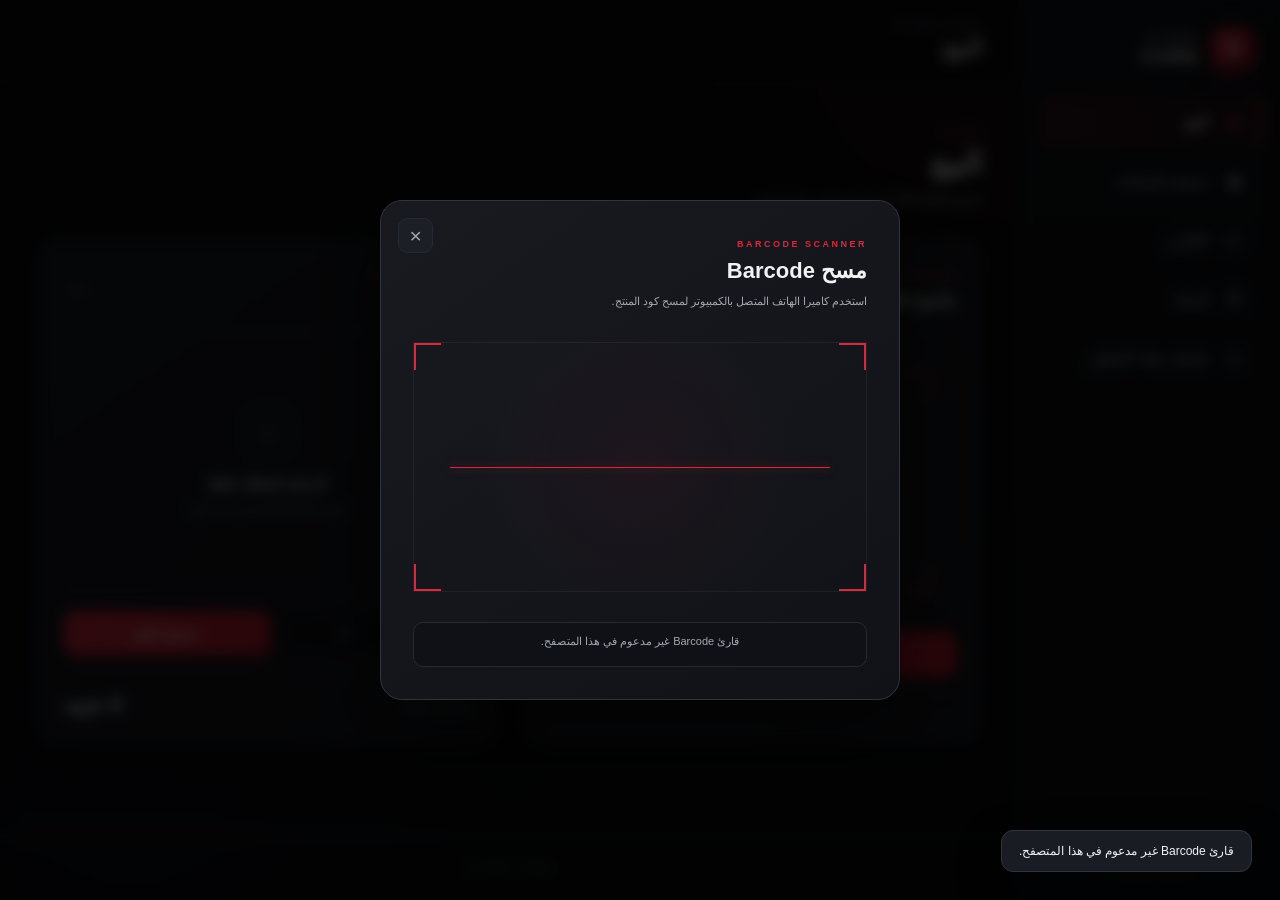
==== commit 0cf76a78: "Update index.html" ====
--- a/index.html
+++ b/index.html
@@ -701,86 +701,6 @@
 
                 </section>
 
-
-
-                <!-- =================================
-                     PAGE 4 — CONNECTION
-                ================================== -->
-                <section
-                    class="page"
-                    id="connectionPage"
-                    data-page-content="connection">
-
-                    <div class="page-heading">
-
-                        <div>
-
-                            <span class="section-label">
-                                CONNECTION
-                            </span>
-
-                            <h2>
-                                الربط
-                            </h2>
-
-                            <p>
-                                إدارة اتصال الهاتف المستخدم لمسح Barcode.
-                            </p>
-
-                        </div>
-
-                    </div>
-
-
-                    <div class="connection-card">
-
-                        <div class="connection-card-icon">
-                            ⛓
-                        </div>
-
-
-                        <div class="connection-card-content">
-
-                            <span class="section-label">
-                                PHONE SCANNER
-                            </span>
-
-                            <h3>
-                                ربط الهاتف
-                            </h3>
-
-                            <p>
-                                قم بتوصيل الهاتف بالكمبيوتر لاستخدام كاميرا الهاتف
-                                في قراءة Barcode المنتجات.
-                            </p>
-
-                        </div>
-
-
-                        <div class="connection-card-status">
-
-                            <span class="connection-status" id="connectionStatus">
-                                غير متصل
-                            </span>
-
-                        </div>
-
-
-                        <button
-                            type="button"
-                            class="primary-button"
-                            id="connectionButton">
-
-                            توصيل الهاتف
-
-                        </button>
-
-                    </div>
-
-                </section>
-
-
-
                 <!-- =================================
                      PAGE 5 — DEVELOPER
                 ================================== -->
--- a/style.css
+++ b/style.css
@@ -5,44 +5,46 @@
 
 
 /* =========================================================
-   01 — ROOT
+   ROOT
 ========================================================= */
 
 :root {
-
-    --bg-main: #090a0d;
-    --bg-secondary: #0e1014;
-    --bg-card: #13151a;
-    --bg-card-hover: #181b21;
-
-    --border: #24272f;
-    --border-light: #30343d;
-
-    --text-primary: #f3f4f6;
-    --text-secondary: #a7aab2;
-    --text-muted: #6d717b;
-
-    --accent: #c62828;
-    --accent-hover: #df3535;
-    --accent-dark: #8d1d1d;
-
-    --success: #35b779;
-    --warning: #dca13b;
-    --danger: #d94a4a;
-
-    --sidebar-width: 255px;
-
-    --radius-sm: 8px;
-    --radius-md: 12px;
-    --radius-lg: 16px;
-    --radius-xl: 20px;
-
-    --transition: 0.25s ease;
-}
-
-
-/* =========================================================
-   02 — RESET
+    --bg-main: #0b0c0f;
+    --bg-secondary: #101217;
+    --bg-card: #14161c;
+    --bg-card-light: #191c23;
+
+    --border: #252932;
+    --border-light: #30343e;
+
+    --text-main: #f1f2f4;
+    --text-secondary: #a4a8b2;
+    --text-muted: #707580;
+
+    --accent: #b7192b;
+    --accent-light: #d52a3e;
+    --accent-dark: #7f101d;
+
+    --success: #3dbb7a;
+    --warning: #d69b42;
+    --danger: #d94a57;
+
+    --sidebar-width: 260px;
+
+    --radius-small: 10px;
+    --radius-medium: 16px;
+    --radius-large: 22px;
+
+    --shadow:
+        0 18px 50px rgba(0, 0, 0, 0.28);
+
+    --transition:
+        0.22s ease;
+}
+
+
+/* =========================================================
+   RESET
 ========================================================= */
 
 * {
@@ -51,22 +53,29 @@
     box-sizing: border-box;
 }
 
+
 html {
     scroll-behavior: smooth;
 }
 
+
 body {
     min-height: 100vh;
 
     background:
         radial-gradient(
-            circle at 75% 0%,
-            rgba(198, 40, 40, 0.06),
+            circle at 80% 0%,
+            rgba(183, 25, 43, 0.08),
             transparent 32%
         ),
+        radial-gradient(
+            circle at 10% 80%,
+            rgba(65, 58, 120, 0.05),
+            transparent 28%
+        ),
         var(--bg-main);
 
-    color: var(--text-primary);
+    color: var(--text-main);
 
     font-family:
         "Segoe UI",
@@ -74,58 +83,71 @@
         Arial,
         sans-serif;
 
-    line-height: 1.6;
+    direction: rtl;
 
     overflow-x: hidden;
 }
+
 
 button,
 input,
-select,
-textarea {
+textarea,
+select {
     font: inherit;
 }
+
+
+button,
+a,
+label {
+    -webkit-tap-highlight-color: transparent;
+}
+
 
 button {
     border: 0;
+}
+
+
+button,
+label,
+a {
     cursor: pointer;
 }
+
 
 a {
     color: inherit;
     text-decoration: none;
 }
 
+
 img {
     max-width: 100%;
     display: block;
 }
 
 
-/* =========================================================
-   03 — APP
+input {
+    outline: none;
+}
+
+
+/* =========================================================
+   APP
 ========================================================= */
 
 .app {
     min-height: 100vh;
-
-    display: flex;
-
-    background:
-        radial-gradient(
-            circle at 80% 15%,
-            rgba(198, 40, 40, 0.035),
-            transparent 30%
-        );
-}
-
-
-/* =========================================================
-   04 — SIDEBAR
+    display: flex;
+}
+
+
+/* =========================================================
+   SIDEBAR
 ========================================================= */
 
 .sidebar {
-
     position: fixed;
 
     top: 0;
@@ -134,14 +156,24 @@
     width: var(--sidebar-width);
     height: 100vh;
 
+    padding: 28px 18px 20px;
+
+    background:
+        linear-gradient(
+            180deg,
+            #101217 0%,
+            #0d0f13 100%
+        );
+
+    border-left: 1px solid var(--border);
+
     display: flex;
     flex-direction: column;
 
-    background: #0d0f13;
-
-    border-left: 1px solid var(--border);
-
     z-index: 1000;
+
+    transition:
+        transform var(--transition);
 }
 
 
@@ -150,103 +182,103 @@
 ========================================================= */
 
 .sidebar-logo {
-
-    height: 92px;
-
     display: flex;
     align-items: center;
 
     gap: 13px;
 
-    padding: 0 25px;
-
-    border-bottom: 1px solid var(--border);
-}
+    padding:
+        0 8px
+        26px;
+}
+
 
 .logo-mark {
-
     width: 42px;
     height: 42px;
 
-    display: grid;
-    place-items: center;
-
-    border-radius: 11px;
+    flex-shrink: 0;
+
+    border-radius: 12px;
+
+    display: flex;
+    align-items: center;
+    justify-content: center;
 
     background:
         linear-gradient(
             145deg,
-            var(--accent),
+            var(--accent-light),
             var(--accent-dark)
         );
 
-    color: white;
-
-    font-size: 20px;
+    color: #fff;
+
+    font-size: 19px;
     font-weight: 800;
 
     box-shadow:
-        0 8px 25px rgba(198, 40, 40, 0.20);
-}
+        0 10px 25px rgba(183, 25, 43, 0.2);
+}
+
 
 .logo-text {
-
     display: flex;
     flex-direction: column;
 
     line-height: 1;
 }
 
+
 .logo-text span {
-
-    color: #f4f4f4;
-
-    font-size: 13px;
+    color: var(--text-secondary);
+
+    font-size: 11px;
+    font-weight: 600;
 
     letter-spacing: 3px;
 }
 
+
 .logo-text strong {
-
-    margin-top: 5px;
-
-    color: var(--accent);
-
-    font-size: 20px;
-
-    letter-spacing: 2px;
-}
-
-
-/* =========================================================
-   SIDEBAR NAVIGATION
+    margin-top: 4px;
+
+    color: var(--text-main);
+
+    font-size: 19px;
+    font-weight: 800;
+
+    letter-spacing: 1px;
+}
+
+
+/* =========================================================
+   SIDEBAR NAV
 ========================================================= */
 
 .sidebar-nav {
-
     display: flex;
     flex-direction: column;
 
     gap: 7px;
 
-    padding: 25px 14px;
-}
+    flex: 1;
+}
+
 
 .nav-item {
-
-    position: relative;
-
     width: 100%;
+
     min-height: 52px;
 
+    padding: 0 14px;
+
     display: flex;
     align-items: center;
 
-    gap: 14px;
-
-    padding: 0 17px;
-
-    border-radius: 10px;
+    gap: 13px;
+
+    border-radius: 12px;
 
     background: transparent;
 
@@ -260,230 +292,203 @@
         transform var(--transition);
 }
 
+
 .nav-item:hover {
-
     background: rgba(255, 255, 255, 0.035);
 
-    color: var(--text-primary);
-}
-
-.nav-item:active {
-
-    transform: scale(0.98);
-}
+    color: var(--text-main);
+
+    transform: translateX(-2px);
+}
+
 
 .nav-item.active {
-
     background:
-        rgba(198, 40, 40, 0.11);
-
-    color: #ffffff;
-}
-
-.nav-item.active::before {
-
-    content: "";
-
-    position: absolute;
-
-    right: 0;
-
-    top: 10px;
-    bottom: 10px;
-
-    width: 3px;
-
-    border-radius: 5px;
-
-    background: var(--accent);
+        linear-gradient(
+            90deg,
+            rgba(183, 25, 43, 0.18),
+            rgba(183, 25, 43, 0.06)
+        );
+
+    color: #fff;
 
     box-shadow:
-        0 0 12px rgba(198, 40, 40, 0.35);
-}
+        inset -3px 0 0 var(--accent);
+}
+
 
 .nav-icon {
-
-    width: 25px;
-
-    display: inline-flex;
+    width: 27px;
+    height: 27px;
+
+    display: flex;
+    align-items: center;
     justify-content: center;
 
+    color: currentColor;
+
+    font-size: 18px;
+}
+
+
+.nav-item.active .nav-icon {
+    color: var(--accent-light);
+}
+
+
+.nav-text {
+    font-size: 14px;
+    font-weight: 600;
+}
+
+
+/* =========================================================
+   SIDEBAR FOOTER
+========================================================= */
+
+.sidebar-footer {
+    padding:
+        18px 10px 4px;
+
+    border-top: 1px solid var(--border);
+
     color: var(--text-muted);
 
-    font-size: 18px;
-
-    transition:
-        color var(--transition);
-}
-
-.nav-item.active .nav-icon {
-
-    color: var(--accent);
-}
-
-.nav-text {
-
-    font-size: 14px;
-
-    font-weight: 600;
-}
-
-
-/* =========================================================
-   SIDEBAR FOOTER
-========================================================= */
-
-.sidebar-footer {
-
-    margin-top: auto;
-
-    padding: 20px;
-
-    border-top: 1px solid var(--border);
-
+    font-size: 10px;
+
+    letter-spacing: 2px;
+
+    text-align: center;
+}
+
+
+/* =========================================================
+   MAIN AREA
+========================================================= */
+
+.main-area {
+    width: calc(100% - var(--sidebar-width));
+
+    min-height: 100vh;
+
+    margin-right: var(--sidebar-width);
+
+    display: flex;
+    flex-direction: column;
+}
+
+
+/* =========================================================
+   HEADER
+========================================================= */
+
+.top-header {
+    min-height: 82px;
+
+    padding:
+        18px 38px;
+
+    border-bottom: 1px solid var(--border);
+
+    background:
+        rgba(11, 12, 15, 0.88);
+
+    display: flex;
+    align-items: center;
+
+    position: sticky;
+    top: 0;
+
+    z-index: 500;
+
+    backdrop-filter: blur(12px);
+}
+
+
+.page-title-area {
+    display: flex;
+    flex-direction: column;
+
+    gap: 4px;
+}
+
+
+.page-title-label {
     color: var(--text-muted);
 
-    font-size: 10px;
+    font-size: 9px;
+    font-weight: 700;
 
     letter-spacing: 3px;
-
-    text-align: center;
-}
-
-
-/* =========================================================
-   05 — MAIN AREA
-========================================================= */
-
-.main-area {
-
-    width: calc(100% - var(--sidebar-width));
-
-    min-height: 100vh;
-
-    margin-right: var(--sidebar-width);
-
-    display: flex;
-    flex-direction: column;
-}
-
-
-/* =========================================================
-   06 — HEADER
-========================================================= */
-
-.top-header {
-
-    position: sticky;
-
-    top: 0;
-
-    min-height: 92px;
-
-    display: flex;
-    align-items: center;
-
-    padding: 0 38px;
-
-    background:
-        rgba(9, 10, 13, 0.91);
-
-    border-bottom: 1px solid var(--border);
-
-    backdrop-filter: blur(15px);
-
-    z-index: 500;
-}
-
-.page-title-area {
-
-    display: flex;
-    flex-direction: column;
-}
-
-.page-title-label {
-
-    color: var(--text-muted);
-
-    font-size: 10px;
-
+}
+
+
+.page-title-area h1 {
+    color: var(--text-main);
+
+    font-size: 22px;
     font-weight: 700;
-
-    letter-spacing: 2px;
-}
-
-.page-title-area h1 {
-
-    margin-top: 3px;
-
-    color: var(--text-primary);
-
-    font-size: 22px;
-
-    font-weight: 700;
-}
+}
+
+
+/* =========================================================
+   MOBILE MENU
+========================================================= */
 
 .mobile-menu-button {
-
     display: none;
 
     width: 42px;
     height: 42px;
 
-    margin-left: 15px;
+    margin-left: 14px;
+
+    border-radius: 11px;
+
+    background: var(--bg-card);
 
     border: 1px solid var(--border);
 
-    border-radius: 10px;
-
-    background: var(--bg-card);
-
-    color: var(--text-primary);
-
-    font-size: 20px;
-}
-
-
-/* =========================================================
-   07 — PAGE CONTENT
+    color: var(--text-main);
+
+    font-size: 21px;
+}
+
+
+/* =========================================================
+   PAGE CONTENT
 ========================================================= */
 
 .page-content {
+    width: 100%;
+
+    padding:
+        38px;
 
     flex: 1;
+}
+
+
+.page {
+    display: none;
 
     width: 100%;
 
-    max-width: 1500px;
-
-    margin: 0 auto;
-
-    padding: 42px;
-}
-
-
-/* =========================================================
-   PAGES
-========================================================= */
-
-.page {
-
-    display: none;
-
     animation:
-        pageEnter 0.25s ease;
-}
+        pageAppear 0.25s ease;
+}
+
 
 .page.active-page {
-
     display: block;
 }
 
-@keyframes pageEnter {
+
+@keyframes pageAppear {
 
     from {
         opacity: 0;
-        transform: translateY(7px);
+        transform: translateY(5px);
     }
 
     to {
@@ -494,64 +499,123 @@
 
 
 /* =========================================================
-   08 — PAGE HEADINGS
+   PAGE HEADING
 ========================================================= */
 
 .page-heading {
+    margin-bottom: 28px;
 
     display: flex;
     align-items: flex-end;
     justify-content: space-between;
 
-    gap: 25px;
-
-    margin-bottom: 32px;
-}
+    gap: 20px;
+}
+
+
+.page-heading h2 {
+    margin-top: 7px;
+
+    font-size: 30px;
+    font-weight: 750;
+
+    color: var(--text-main);
+}
+
+
+.page-heading p {
+    margin-top: 8px;
+
+    color: var(--text-secondary);
+
+    font-size: 13px;
+    line-height: 1.8;
+}
+
 
 .section-label {
-
-    display: block;
-
-    margin-bottom: 7px;
-
-    color: var(--accent);
-
-    font-size: 10px;
-
+    color: var(--accent-light);
+
+    font-size: 9px;
     font-weight: 800;
 
-    letter-spacing: 2px;
-}
-
-.page-heading h2 {
-
-    color: var(--text-primary);
-
-    font-size: 30px;
-
-    font-weight: 750;
-
-    letter-spacing: -0.5px;
-}
-
-.page-heading p {
-
+    letter-spacing: 2.5px;
+}
+
+
+/* =========================================================
+   COMMON CARDS
+========================================================= */
+
+.scanner-card,
+.current-sale-card,
+.product-registration-card,
+.reports-list-card,
+.connection-card,
+.developer-card,
+.report-stat-card {
+    background:
+        linear-gradient(
+            145deg,
+            rgba(255, 255, 255, 0.025),
+            rgba(255, 255, 255, 0.008)
+        ),
+        var(--bg-card);
+
+    border: 1px solid var(--border);
+
+    border-radius: var(--radius-large);
+
+    box-shadow: var(--shadow);
+}
+
+
+/* =========================================================
+   CARD HEADER
+========================================================= */
+
+.card-header,
+.scanner-card-header,
+.section-header {
+    display: flex;
+    align-items: center;
+    justify-content: space-between;
+
+    gap: 20px;
+}
+
+
+.card-header h3,
+.scanner-card-header h3,
+.section-header h3 {
     margin-top: 6px;
 
+    font-size: 18px;
+    font-weight: 700;
+}
+
+
+.card-header p {
+    margin-top: 5px;
+
     color: var(--text-secondary);
 
-    font-size: 14px;
-}
-
-
-/* =========================================================
-   09 — BUTTONS
+    font-size: 12px;
+}
+
+
+/* =========================================================
+   BUTTONS
 ========================================================= */
 
 .primary-button,
 .secondary-button {
-
     min-height: 44px;
+
+    padding:
+        0 20px;
+
+    border-radius: 11px;
 
     display: inline-flex;
     align-items: center;
@@ -559,12 +623,9 @@
 
     gap: 8px;
 
-    padding: 0 18px;
-
-    border-radius: 9px;
+    white-space: nowrap;
 
     font-size: 13px;
-
     font-weight: 700;
 
     transition:
@@ -574,104 +635,592 @@
         box-shadow var(--transition);
 }
 
+
 .primary-button {
+    background:
+        linear-gradient(
+            135deg,
+            var(--accent-light),
+            var(--accent)
+        );
+
+    color: #fff;
+
+    box-shadow:
+        0 9px 25px rgba(183, 25, 43, 0.17);
+}
+
+
+.primary-button:hover {
+    background:
+        linear-gradient(
+            135deg,
+            #e23549,
+            #a91427
+        );
+
+    transform: translateY(-1px);
+
+    box-shadow:
+        0 13px 30px rgba(183, 25, 43, 0.23);
+}
+
+
+.secondary-button {
+    background: #191c22;
+
+    color: var(--text-main);
+
+    border: 1px solid var(--border-light);
+}
+
+
+.secondary-button:hover {
+    background: #20232a;
+
+    border-color: #3a3f49;
+
+    transform: translateY(-1px);
+}
+
+
+.primary-button:active,
+.secondary-button:active {
+    transform: translateY(0);
+}
+
+
+/* =========================================================
+   SALES
+========================================================= */
+
+.sales-container {
+    display: grid;
+
+    grid-template-columns:
+        minmax(0, 1fr)
+        minmax(0, 1fr);
+
+    gap: 22px;
+}
+
+
+.scanner-card,
+.current-sale-card {
+    min-height: 480px;
+
+    padding: 25px;
+}
+
+
+.scanner-card-header {
+    padding-bottom: 20px;
+
+    border-bottom: 1px solid var(--border);
+}
+
+
+.connection-status {
+    min-height: 28px;
+
+    padding:
+        0 10px;
+
+    border-radius: 999px;
+
+    display: inline-flex;
+    align-items: center;
+
+    background:
+        rgba(217, 74, 87, 0.08);
+
+    border: 1px solid
+        rgba(217, 74, 87, 0.18);
+
+    color: #e17a84;
+
+    font-size: 11px;
+    font-weight: 700;
+}
+
+
+.scanner-area {
+    min-height: 300px;
+
+    padding: 30px 15px;
+
+    display: flex;
+    align-items: center;
+    justify-content: center;
+}
+
+
+.scanner-frame {
+    width: min(100%, 360px);
+    height: 220px;
+
+    position: relative;
+
+    display: flex;
+    align-items: flex-end;
+    justify-content: center;
+
+    padding-bottom: 25px;
+
+    border: 1px solid
+        rgba(255, 255, 255, 0.05);
+
+    background:
+        radial-gradient(
+            circle,
+            rgba(183, 25, 43, 0.06),
+            transparent 65%
+        );
+
+    overflow: hidden;
+}
+
+
+.scanner-frame > span {
+    color: var(--text-muted);
+
+    font-size: 11px;
+
+    z-index: 2;
+}
+
+
+.scanner-line {
+    position: absolute;
+
+    top: 50%;
+    right: 8%;
+    left: 8%;
+
+    height: 1px;
+
+    background:
+        var(--accent-light);
+
+    box-shadow:
+        0 0 10px
+        rgba(213, 42, 62, 0.65);
+
+    animation:
+        scannerMove 2.1s ease-in-out infinite;
+}
+
+
+@keyframes scannerMove {
+
+    0%,
+    100% {
+        transform: translateY(-75px);
+        opacity: 0.45;
+    }
+
+    50% {
+        transform: translateY(75px);
+        opacity: 1;
+    }
+}
+
+
+.scanner-corner {
+    position: absolute;
+
+    width: 27px;
+    height: 27px;
+
+    border-color: var(--accent-light);
+
+    border-style: solid;
+
+    z-index: 3;
+}
+
+
+.scanner-corner.top-right {
+    top: 0;
+    right: 0;
+
+    border-width: 2px 2px 0 0;
+}
+
+
+.scanner-corner.top-left {
+    top: 0;
+    left: 0;
+
+    border-width: 2px 0 0 2px;
+}
+
+
+.scanner-corner.bottom-right {
+    right: 0;
+    bottom: 0;
+
+    border-width: 0 2px 2px 0;
+}
+
+
+.scanner-corner.bottom-left {
+    left: 0;
+    bottom: 0;
+
+    border-width: 0 0 2px 2px;
+}
+
+
+.scanner-button {
+    width: 100%;
+}
+
+
+/* =========================================================
+   CURRENT SALE
+========================================================= */
+
+.current-sale-card {
+    display: flex;
+    flex-direction: column;
+}
+
+
+.current-sale-card .card-header {
+    padding-bottom: 20px;
+
+    border-bottom: 1px solid var(--border);
+}
+
+
+.items-count,
+.products-count {
+    color: var(--text-muted);
+
+    font-size: 11px;
+}
+
+
+.sale-product-preview {
+    flex: 1;
+
+    min-height: 260px;
+
+    padding: 22px 0;
+
+    display: flex;
+    align-items: center;
+    justify-content: center;
+}
+
+
+.empty-state {
+    width: 100%;
+
+    padding: 35px 20px;
+
+    text-align: center;
+}
+
+
+.empty-icon {
+    width: 52px;
+    height: 52px;
+
+    margin: 0 auto 15px;
+
+    border-radius: 15px;
+
+    display: flex;
+    align-items: center;
+    justify-content: center;
+
+    background: #1a1d24;
+
+    border: 1px solid var(--border);
+
+    color: var(--text-muted);
+
+    font-size: 23px;
+}
+
+
+.empty-state h4 {
+    color: var(--text-main);
+
+    font-size: 15px;
+}
+
+
+.empty-state p {
+    max-width: 330px;
+
+    margin: 7px auto 0;
+
+    color: var(--text-muted);
+
+    font-size: 12px;
+    line-height: 1.8;
+}
+
+
+/* =========================================================
+   SALE PRODUCT
+========================================================= */
+
+.sale-product-card {
+    width: 100%;
+
+    padding: 16px;
+
+    display: flex;
+    align-items: center;
+
+    gap: 16px;
+
+    border-radius: 15px;
+
+    background: #101217;
+
+    border: 1px solid var(--border);
+}
+
+
+.sale-product-image {
+    width: 90px;
+    height: 90px;
+
+    flex-shrink: 0;
+
+    border-radius: 12px;
+
+    overflow: hidden;
+
+    background: #1a1d24;
+
+    display: flex;
+    align-items: center;
+    justify-content: center;
+}
+
+
+.sale-product-image img {
+    width: 100%;
+    height: 100%;
+
+    object-fit: cover;
+}
+
+
+.sale-product-no-image {
+    color: var(--text-muted);
+
+    font-size: 10px;
+
+    text-align: center;
+}
+
+
+.sale-product-info {
+    min-width: 0;
+
+    display: flex;
+    flex-direction: column;
+    align-items: flex-start;
+}
+
+
+.sale-product-info h4 {
+    margin-top: 5px;
+
+    color: var(--text-main);
+
+    font-size: 17px;
+}
+
+
+.sale-product-info p {
+    margin-top: 5px;
+
+    color: var(--text-muted);
+
+    font-size: 10px;
+
+    direction: ltr;
+}
+
+
+.sale-product-info strong {
+    margin-top: 9px;
+
+    color: var(--accent-light);
+
+    font-size: 14px;
+}
+
+
+/* =========================================================
+   QUANTITY
+========================================================= */
+
+.quantity-section {
+    padding:
+        18px 0;
+
+    border-top: 1px solid var(--border);
+
+    display: grid;
+
+    grid-template-columns:
+        auto
+        110px
+        1fr;
+
+    align-items: center;
+
+    gap: 12px;
+}
+
+
+.quantity-section label {
+    color: var(--text-secondary);
+
+    font-size: 12px;
+    font-weight: 600;
+}
+
+
+.quantity-section input {
+    width: 100%;
+    height: 44px;
+
+    padding: 0 12px;
+
+    border-radius: 10px;
+
+    background: #0f1116;
+
+    border: 1px solid var(--border);
+
+    color: var(--text-main);
+
+    text-align: center;
+}
+
+
+.quantity-section input:focus {
+    border-color: var(--accent);
+
+    box-shadow:
+        0 0 0 3px
+        rgba(183, 25, 43, 0.08);
+}
+
+
+.quantity-section .primary-button {
+    width: 100%;
+}
+
+
+/* =========================================================
+   SALE SUMMARY
+========================================================= */
+
+.sale-summary {
+    padding-top: 18px;
+
+    border-top: 1px solid var(--border);
+
+    display: flex;
+    align-items: center;
+    justify-content: space-between;
+
+    gap: 20px;
+}
+
+
+.sale-summary span {
+    color: var(--text-secondary);
+
+    font-size: 12px;
+}
+
+
+.sale-summary strong {
+    color: var(--text-main);
+
+    font-size: 22px;
+}
+
+
+/* =========================================================
+   PRODUCTS
+========================================================= */
+
+.product-registration-card {
+    padding: 25px;
+
+    margin-bottom: 40px;
+}
+
+
+.product-registration-card .card-header {
+    padding-bottom: 22px;
+
+    border-bottom: 1px solid var(--border);
+}
+
+
+.product-form {
+    padding-top: 25px;
+
+    display: grid;
+
+    grid-template-columns:
+        230px
+        minmax(0, 1fr);
+
+    gap: 35px;
+}
+
+
+/* =========================================================
+   PRODUCT IMAGE
+========================================================= */
+
+.product-image-field {
+    display: flex;
+    flex-direction: column;
+
+    align-items: center;
+
+    gap: 12px;
+}
+
+
+.product-image-preview {
+    width: 100%;
+    aspect-ratio: 1 / 1;
+
+    max-width: 210px;
+
+    border-radius: 18px;
+
+    border: 1px dashed var(--border-light);
 
     background:
         linear-gradient(
             145deg,
-            var(--accent),
-            var(--accent-dark)
+            #171a20,
+            #101217
         );
 
-    color: #ffffff;
-
-    box-shadow:
-        0 7px 22px rgba(198, 40, 40, 0.14);
-}
-
-.primary-button:hover {
-
-    background:
-        linear-gradient(
-            145deg,
-            var(--accent-hover),
-            var(--accent)
-        );
-
-    box-shadow:
-        0 10px 30px rgba(198, 40, 40, 0.22);
-
-    transform: translateY(-1px);
-}
-
-.primary-button:active,
-.secondary-button:active {
-
-    transform:
-        translateY(0)
-        scale(0.98);
-}
-
-.secondary-button {
-
-    border: 1px solid var(--border-light);
-
-    background: var(--bg-card);
-
-    color: var(--text-primary);
-}
-
-.secondary-button:hover {
-
-    border-color: #3c4049;
-
-    background: var(--bg-card-hover);
-}
-
-
-/* =========================================================
-   10 — UNIVERSAL CARD
-========================================================= */
-
-.card {
-
-    background:
-        linear-gradient(
-            145deg,
-            rgba(255, 255, 255, 0.012),
-            transparent 50%
-        ),
-        var(--bg-card);
-
-    border: 1px solid var(--border);
-
-    border-radius: var(--radius-lg);
-
-    box-shadow:
-        0 18px 50px rgba(0, 0, 0, 0.15);
-}
-
-.card-header {
-
     display: flex;
     align-items: center;
-    justify-content: space-between;
-
-    gap: 20px;
-
-    margin-bottom: 24px;
-}
-
-.card-header h3 {
-
-    color: var(--text-primary);
-
-    font-size: 17px;
-}
-
-.card-header p {
-
-    margin-top: 4px;
+    justify-content: center;
+
+    overflow: hidden;
 
     color: var(--text-muted);
 
@@ -679,191 +1228,116 @@
 }
 
 
-/* =========================================================
-   11 — PRODUCT REGISTRATION
-========================================================= */
-
-.product-registration-card {
-
-    padding: 28px;
-}
-
-.product-form {
-
-    display: grid;
-
-    grid-template-columns: 220px 1fr;
-
-    gap: 35px;
-
-    align-items: start;
-}
-
-
-/* =========================================================
-   PRODUCT IMAGE
-========================================================= */
-
-.product-image-field {
-
-    display: flex;
-    flex-direction: column;
-    align-items: center;
-
-    gap: 13px;
-}
-
-.product-image-preview {
-
-    width: 190px;
-    height: 190px;
-
-    display: grid;
-    place-items: center;
-
-    overflow: hidden;
-
-    border: 1px dashed #373a43;
-
-    border-radius: 14px;
-
-    background:
-        linear-gradient(
-            145deg,
-            #17191e,
-            #101216
-        );
-
-    color: var(--text-muted);
-
-    font-size: 12px;
-}
-
 .product-image-preview img {
-
     width: 100%;
     height: 100%;
 
     object-fit: cover;
 }
 
+
 .upload-image-button {
-
-    width: 190px;
+    width: 100%;
+
+    max-width: 210px;
+
     min-height: 42px;
 
-    display: grid;
-    place-items: center;
-
-    border: 1px solid var(--border-light);
-
-    border-radius: 8px;
-
-    background: var(--bg-secondary);
+    padding: 0 15px;
+
+    border-radius: 10px;
+
+    display: flex;
+    align-items: center;
+    justify-content: center;
+
+    background: #191c22;
+
+    border: 1px solid var(--border);
 
     color: var(--text-secondary);
 
-    cursor: pointer;
-
     font-size: 12px;
-
     font-weight: 600;
+
+    transition:
+        background var(--transition),
+        color var(--transition),
+        border-color var(--transition);
+}
+
+
+.upload-image-button:hover {
+    background: #20232a;
+
+    border-color: var(--border-light);
+
+    color: var(--text-main);
+}
+
+
+/* =========================================================
+   PRODUCT FIELDS
+========================================================= */
+
+.product-fields {
+    display: flex;
+    flex-direction: column;
+
+    gap: 20px;
+}
+
+
+.form-group {
+    display: flex;
+    flex-direction: column;
+
+    gap: 8px;
+}
+
+
+.form-group label {
+    color: var(--text-secondary);
+
+    font-size: 12px;
+    font-weight: 600;
+}
+
+
+.form-group input {
+    width: 100%;
+    height: 48px;
+
+    padding:
+        0 14px;
+
+    border-radius: 11px;
+
+    background: #0f1116;
+
+    border: 1px solid var(--border);
+
+    color: var(--text-main);
+
+    font-size: 13px;
 
     transition:
         border-color var(--transition),
-        color var(--transition),
-        background var(--transition);
-}
-
-.upload-image-button:hover {
-
+        box-shadow var(--transition);
+}
+
+
+.form-group input::placeholder {
+    color: #5f636c;
+}
+
+
+.form-group input:focus {
     border-color: var(--accent);
-
-    background:
-        rgba(198, 40, 40, 0.05);
-
-    color: white;
-}
-
-
-/* =========================================================
-   PRODUCT FIELDS
-========================================================= */
-
-.product-fields {
-
-    display: grid;
-
-    grid-template-columns:
-        repeat(2, 1fr);
-
-    gap: 20px;
-}
-
-.form-group {
-
-    display: flex;
-    flex-direction: column;
-
-    gap: 8px;
-}
-
-.form-group label,
-.quantity-section label {
-
-    color: var(--text-secondary);
-
-    font-size: 12px;
-
-    font-weight: 650;
-}
-
-.form-group input,
-.report-search input,
-.quantity-section input,
-.form-group select {
-
-    width: 100%;
-    height: 46px;
-
-    padding: 0 14px;
-
-    outline: none;
-
-    border: 1px solid var(--border);
-
-    border-radius: 9px;
-
-    background: #0d0f13;
-
-    color: var(--text-primary);
-
-    font-size: 13px;
-
-    transition:
-        border-color var(--transition),
-        box-shadow var(--transition),
-        background var(--transition);
-}
-
-.form-group input::placeholder,
-.report-search input::placeholder {
-
-    color: #555963;
-}
-
-.form-group input:focus,
-.report-search input:focus,
-.quantity-section input:focus {
-
-    border-color:
-        rgba(198, 40, 40, 0.7);
-
-    background: #0f1115;
 
     box-shadow:
         0 0 0 3px
-        rgba(198, 40, 40, 0.08);
+        rgba(183, 25, 43, 0.08);
 }
 
 
@@ -871,71 +1345,56 @@
    BARCODE FIELD
 ========================================================= */
 
-.barcode-field {
-
-    grid-column: 1 / -1;
-}
-
 .barcode-input-wrapper {
-
-    display: flex;
-
-    gap: 10px;
-}
+    display: grid;
+
+    grid-template-columns:
+        1fr
+        auto;
+
+    gap: 9px;
+}
+
 
 .barcode-input-wrapper input {
-
-    flex: 1;
-}
-
-.barcode-input-wrapper button {
-
-    min-width: 120px;
-}
+    direction: ltr;
+
+    text-align: left;
+}
+
+
+.barcode-input-wrapper .secondary-button {
+    min-width: 105px;
+}
+
 
 .next-button {
-
-    grid-column: 1 / -1;
+    margin-top: 4px;
 
     width: 100%;
 }
 
 
-/* =========================================================
-   12 — REGISTERED PRODUCTS
+.next-button span {
+    font-size: 16px;
+}
+
+
+/* =========================================================
+   REGISTERED PRODUCTS
 ========================================================= */
 
 .registered-products-section {
-
-    margin-top: 42px;
-}
+    width: 100%;
+}
+
 
 .section-header {
-
-    display: flex;
-    align-items: flex-end;
-    justify-content: space-between;
-
     margin-bottom: 18px;
 }
 
-.section-header h3 {
-
-    color: var(--text-primary);
-
-    font-size: 19px;
-}
-
-.products-count,
-.items-count {
-
-    color: var(--text-muted);
-
-    font-size: 12px;
-}
 
 .products-grid {
-
     display: grid;
 
     grid-template-columns:
@@ -944,1111 +1403,787 @@
             minmax(220px, 1fr)
         );
 
-    gap: 15px;
-}
-
-
-/* =========================================================
-   13 — SALES
-========================================================= */
-
-.sales-container {
-
+    gap: 16px;
+}
+
+
+.product-card {
+    overflow: hidden;
+
+    background: var(--bg-card);
+
+    border: 1px solid var(--border);
+
+    border-radius: var(--radius-medium);
+
+    transition:
+        transform var(--transition),
+        border-color var(--transition),
+        box-shadow var(--transition);
+}
+
+
+.product-card:hover {
+    transform: translateY(-3px);
+
+    border-color: var(--border-light);
+
+    box-shadow:
+        0 15px 35px
+        rgba(0, 0, 0, 0.22);
+}
+
+
+.product-card-image {
+    height: 170px;
+
+    background: #101217;
+
+    display: flex;
+    align-items: center;
+    justify-content: center;
+
+    color: var(--text-muted);
+
+    font-size: 11px;
+
+    overflow: hidden;
+}
+
+
+.product-card-image img {
+    width: 100%;
+    height: 100%;
+
+    object-fit: cover;
+}
+
+
+.product-card-content {
+    padding: 16px;
+}
+
+
+.product-card-content h4 {
+    color: var(--text-main);
+
+    font-size: 15px;
+
+    white-space: nowrap;
+    overflow: hidden;
+    text-overflow: ellipsis;
+}
+
+
+.product-card-content strong {
+    display: block;
+
+    margin-top: 8px;
+
+    color: var(--accent-light);
+
+    font-size: 14px;
+}
+
+
+.product-card-content span {
+    display: block;
+
+    margin-top: 7px;
+
+    color: var(--text-muted);
+
+    font-size: 9px;
+
+    direction: ltr;
+
+    text-align: right;
+
+    overflow: hidden;
+    text-overflow: ellipsis;
+}
+
+
+/* =========================================================
+   REPORTS OVERVIEW
+========================================================= */
+
+.reports-overview {
     display: grid;
 
     grid-template-columns:
-        minmax(0, 1fr)
-        minmax(0, 1fr);
-
-    gap: 20px;
-
+        repeat(2, minmax(0, 1fr));
+
+    gap: 18px;
+
+    margin-bottom: 20px;
+}
+
+
+.report-stat-card {
+    min-height: 140px;
+
+    padding: 25px;
+
+    display: flex;
+    flex-direction: column;
+    justify-content: center;
+}
+
+
+.report-stat-card span {
+    color: var(--text-secondary);
+
+    font-size: 12px;
+}
+
+
+.report-stat-card strong {
+    margin-top: 9px;
+
+    color: var(--text-main);
+
+    font-size: 28px;
+}
+
+
+/* =========================================================
+   REPORT CONTROLS
+========================================================= */
+
+.reports-controls {
+    margin-bottom: 20px;
+
+    display: grid;
+
+    grid-template-columns:
+        1fr
+        auto;
+
+    gap: 12px;
+}
+
+
+.report-search input {
+    width: 100%;
+    height: 46px;
+
+    padding: 0 15px;
+
+    border-radius: 11px;
+
+    background: var(--bg-card);
+
+    border: 1px solid var(--border);
+
+    color: var(--text-main);
+
+    font-size: 12px;
+}
+
+
+.report-search input::placeholder {
+    color: var(--text-muted);
+}
+
+
+.report-search input:focus {
+    border-color: var(--accent);
+
+    box-shadow:
+        0 0 0 3px
+        rgba(183, 25, 43, 0.08);
+}
+
+
+/* =========================================================
+   REPORT LIST
+========================================================= */
+
+.reports-list-card {
+    padding: 25px;
+}
+
+
+.reports-list-card .card-header {
+    padding-bottom: 20px;
+
+    border-bottom: 1px solid var(--border);
+}
+
+
+.reports-list {
+    padding-top: 8px;
+}
+
+
+.report-item {
+    min-height: 88px;
+
+    padding: 15px 0;
+
+    display: grid;
+
+    grid-template-columns:
+        35px
+        minmax(180px, 1fr)
+        140px
+        160px
+        auto;
+
+    align-items: center;
+
+    gap: 14px;
+
+    border-bottom: 1px solid var(--border);
+}
+
+
+.report-item:last-child {
+    border-bottom: 0;
+}
+
+
+.report-item-select {
+    display: flex;
+    align-items: center;
+    justify-content: center;
+}
+
+
+.report-checkbox {
+    width: 17px;
+    height: 17px;
+
+    accent-color: var(--accent);
+
+    cursor: pointer;
+}
+
+
+.report-item-info {
+    min-width: 0;
+}
+
+
+.report-item-info h4 {
+    color: var(--text-main);
+
+    font-size: 14px;
+
+    overflow: hidden;
+    text-overflow: ellipsis;
+    white-space: nowrap;
+}
+
+
+.report-item-info span {
+    display: block;
+
+    margin-top: 5px;
+
+    color: var(--text-muted);
+
+    font-size: 9px;
+
+    direction: ltr;
+
+    text-align: right;
+}
+
+
+.report-item-stat {
+    display: flex;
+    flex-direction: column;
+
+    gap: 4px;
+}
+
+
+.report-item-stat span {
+    color: var(--text-muted);
+
+    font-size: 9px;
+}
+
+
+.report-item-stat strong {
+    color: var(--text-main);
+
+    font-size: 13px;
+}
+
+
+.delete-report-button {
+    min-height: 38px;
+
+    padding:
+        0 13px;
+
+    color: #d97982;
+}
+
+
+/* =========================================================
+   CONNECTION PAGE
+========================================================= */
+
+.connection-card {
+    min-height: 260px;
+
+    padding: 35px;
+
+    display: grid;
+
+    grid-template-columns:
+        80px
+        1fr
+        auto
+        auto;
+
+    align-items: center;
+
+    gap: 25px;
+}
+
+
+.connection-card-icon {
+    width: 70px;
+    height: 70px;
+
+    border-radius: 20px;
+
+    display: flex;
+    align-items: center;
+    justify-content: center;
+
+    background:
+        rgba(183, 25, 43, 0.1);
+
+    border: 1px solid
+        rgba(183, 25, 43, 0.2);
+
+    color: var(--accent-light);
+
+    font-size: 28px;
+}
+
+
+.connection-card-content {
+    min-width: 0;
+}
+
+
+.connection-card-content h3 {
+    margin-top: 7px;
+
+    color: var(--text-main);
+
+    font-size: 21px;
+}
+
+
+.connection-card-content p {
+    max-width: 650px;
+
+    margin-top: 9px;
+
+    color: var(--text-secondary);
+
+    font-size: 12px;
+
+    line-height: 1.9;
+}
+
+
+.connection-card-status {
+    display: flex;
+    justify-content: center;
+}
+
+
+/* =========================================================
+   DEVELOPER
+========================================================= */
+
+.developer-card {
+    position: relative;
+
+    min-height: 520px;
+
+    overflow: hidden;
+
+    display: flex;
     align-items: stretch;
 }
 
 
-/* =========================================================
-   SALES CARDS
-========================================================= */
-
-.scanner-card,
-.current-sale-card {
-
-    padding: 25px;
-}
-
-
-/* =========================================================
-   SCANNER CARD
-========================================================= */
-
-.scanner-card {
-
-    min-height: 560px;
+.developer-image {
+    width: 50%;
+
+    min-height: 520px;
+
+    object-fit: cover;
+
+    opacity: 0.75;
+
+    filter:
+        saturate(0.75)
+        brightness(0.62);
+
+    border-left: 1px solid var(--border);
+}
+
+
+.developer-content {
+    width: 50%;
+
+    padding: 50px;
 
     display: flex;
     flex-direction: column;
-}
-
-.scanner-card-header {
-
-    display: flex;
+
     align-items: flex-start;
-    justify-content: space-between;
-
-    margin-bottom: 25px;
-}
-
-.scanner-card-header h3 {
-
-    color: var(--text-primary);
-
-    font-size: 18px;
-}
-
-
-/* =========================================================
-   CONNECTION STATUS
-========================================================= */
-
-.connection-status {
-
-    padding: 5px 10px;
-
-    border: 1px solid
-        rgba(217, 74, 74, 0.25);
-
-    border-radius: 20px;
+    justify-content: center;
+}
+
+
+.developer-icon {
+    width: 62px;
+    height: 62px;
+
+    margin-bottom: 22px;
+
+    border-radius: 17px;
+
+    object-fit: cover;
+
+    border: 1px solid var(--border-light);
+
+    box-shadow:
+        0 12px 30px
+        rgba(0, 0, 0, 0.3);
+}
+
+
+.developer-content h2 {
+    margin-top: 10px;
+
+    font-size: 31px;
+    font-weight: 750;
+}
+
+
+.developer-content h3 {
+    margin-top: 9px;
+
+    color: var(--accent-light);
+
+    font-size: 16px;
+
+    letter-spacing: 4px;
+}
+
+
+.developer-content p {
+    max-width: 480px;
+
+    margin-top: 18px;
+
+    color: var(--text-secondary);
+
+    font-size: 13px;
+
+    line-height: 2;
+}
+
+
+.contact-button {
+    margin-top: 25px;
+
+    min-width: 145px;
+}
+
+
+/* =========================================================
+   FOOTER
+========================================================= */
+
+.footer {
+    min-height: 65px;
+
+    padding:
+        0 38px;
+
+    border-top: 1px solid var(--border);
+
+    display: flex;
+    align-items: center;
+    justify-content: center;
+
+    color: var(--text-muted);
+
+    font-size: 9px;
+
+    letter-spacing: 3px;
+}
+
+
+/* =========================================================
+   MODAL
+========================================================= */
+
+.modal-overlay {
+    position: fixed;
+
+    inset: 0;
+
+    padding: 20px;
 
     background:
-        rgba(217, 74, 74, 0.08);
-
-    color: #df6666;
-
-    font-size: 11px;
-
-    font-weight: 700;
-
-    white-space: nowrap;
-}
-
-
-/* =========================================================
-   SCANNER AREA
-========================================================= */
-
-.scanner-area {
-
-    flex: 1;
-
-    min-height: 340px;
-
-    display: grid;
-    place-items: center;
-
-    border-radius: 13px;
-
-    background:
-        radial-gradient(
-            circle at center,
-            rgba(198, 40, 40, 0.07),
-            transparent 55%
-        ),
-        #090b0e;
-
-    border: 1px solid #20232a;
-
-    overflow: hidden;
-}
-
-.scanner-frame {
-
+        rgba(0, 0, 0, 0.78);
+
+    display: flex;
+    align-items: center;
+    justify-content: center;
+
+    z-index: 3000;
+
+    backdrop-filter: blur(7px);
+}
+
+
+.modal-overlay[hidden] {
+    display: none;
+}
+
+
+.modal {
     position: relative;
 
-    width: min(78%, 310px);
-
-    height: 180px;
-
-    display: grid;
-    place-items: center;
-
-    border-radius: 12px;
-
-    color: var(--text-muted);
-
-    font-size: 11px;
-}
-
-.scanner-frame::after {
-
-    content: "";
-
-    position: absolute;
-
-    left: 12%;
-    right: 12%;
-
-    top: 50%;
-
-    height: 1px;
-
-    background:
-        rgba(198, 40, 40, 0.30);
-}
-
-.scanner-line {
-
-    position: absolute;
-
-    left: 12%;
-    right: 12%;
-
-    top: 50%;
-
-    height: 2px;
-
-    background: var(--accent);
-
-    box-shadow:
-        0 0 12px
-        rgba(198, 40, 40, 0.55);
-
-    animation:
-        scannerMove 2.4s
-        ease-in-out infinite;
-
-    z-index: 2;
-}
-
-@keyframes scannerMove {
-
-    0%,
-    100% {
-        transform: translateY(-55px);
-    }
-
-    50% {
-        transform: translateY(55px);
-    }
-}
-
-
-/* =========================================================
-   SCANNER CORNERS
-========================================================= */
-
-.scanner-corner {
-
-    position: absolute;
-
-    width: 24px;
-    height: 24px;
-
-    border-color:
-        rgba(198, 40, 40, 0.9);
-
-    border-style: solid;
-
-    z-index: 3;
-}
-
-.scanner-corner.top-right {
-
-    top: 0;
-    right: 0;
-
-    border-width:
-        2px 2px 0 0;
-}
-
-.scanner-corner.top-left {
-
-    top: 0;
-    left: 0;
-
-    border-width:
-        2px 0 0 2px;
-}
-
-.scanner-corner.bottom-right {
-
-    bottom: 0;
-    right: 0;
-
-    border-width:
-        0 2px 2px 0;
-}
-
-.scanner-corner.bottom-left {
-
-    bottom: 0;
-    left: 0;
-
-    border-width:
-        0 0 2px 2px;
-}
-
-
-/* =========================================================
-   SCANNER BUTTON
-========================================================= */
-
-.scanner-button {
-
-    width: 100%;
-
-    margin-top: 20px;
-}
-
-
-/* =========================================================
-   CURRENT SALE
-========================================================= */
-
-.current-sale-card {
-
-    min-height: 560px;
-
-    display: flex;
-    flex-direction: column;
-}
-
-.sale-product-preview {
-
-    min-height: 260px;
-
-    display: grid;
-    place-items: center;
-
-    padding: 20px;
-
-    border:
-        1px solid var(--border);
-
-    border-radius: 12px;
-
-    background: #0e1014;
-}
-
-
-/* =========================================================
-   EMPTY STATE
-========================================================= */
-
-.empty-state {
-
-    text-align: center;
-}
-
-.empty-icon {
-
-    width: 48px;
-    height: 48px;
-
-    display: grid;
-    place-items: center;
-
-    margin: 0 auto 14px;
-
-    border-radius: 50%;
-
-    background: #181a20;
-
-    color: var(--text-muted);
-
-    font-size: 22px;
-}
-
-.empty-state h4 {
-
-    color: var(--text-primary);
-
-    font-size: 14px;
-}
-
-.empty-state p {
-
-    margin-top: 5px;
-
-    color: var(--text-muted);
-
-    font-size: 11px;
-}
-
-
-/* =========================================================
-   QUANTITY
-========================================================= */
-
-.quantity-section {
-
-    display: grid;
-
-    grid-template-columns:
-        1fr 130px;
-
-    gap: 10px;
-
-    margin-top: 18px;
-}
-
-.quantity-section label {
-
-    grid-column: 1 / -1;
-}
-
-.quantity-section button {
-
-    width: 100%;
-}
-
-
-/* =========================================================
-   SALE SUMMARY
-========================================================= */
-
-.sale-summary {
-
-    display: flex;
-
-    align-items: center;
-    justify-content: space-between;
-
-    margin-top: auto;
-
-    padding-top: 20px;
-
-    border-top:
-        1px solid var(--border);
-
-    color: var(--text-secondary);
-
-    font-size: 13px;
-}
-
-.sale-summary strong {
-
-    color: white;
-
-    font-size: 20px;
-}
-
-
-/* =========================================================
-   14 — PHONE CONNECTION PAGE
-========================================================= */
-
-.connection-container {
-
-    display: grid;
-
-    grid-template-columns:
-        minmax(0, 1fr)
-        minmax(0, 1fr);
-
-    gap: 20px;
-}
-
-
-/* =========================================================
-   CONNECTION CARD
-========================================================= */
-
-.connection-card {
-
-    min-height: 470px;
-
-    padding: 35px;
-
-    display: flex;
-    flex-direction: column;
-
-    align-items: center;
-
-    justify-content: center;
-
-    text-align: center;
-}
-
-.connection-icon {
-
-    width: 72px;
-    height: 72px;
-
-    display: grid;
-    place-items: center;
-
-    margin-bottom: 22px;
-
-    border:
-        1px solid
-        rgba(198, 40, 40, 0.25);
-
-    border-radius: 50%;
-
-    background:
-        rgba(198, 40, 40, 0.08);
-
-    color: var(--accent);
-
-    font-size: 32px;
-
-    box-shadow:
-        0 0 35px
-        rgba(198, 40, 40, 0.07);
-}
-
-.connection-card h3 {
-
-    margin-top: 2px;
-
-    font-size: 25px;
-}
-
-.connection-card p {
-
-    max-width: 470px;
-
-    margin-top: 12px;
-
-    color: var(--text-secondary);
-
-    font-size: 13px;
-}
-
-.connection-status-large {
-
-    margin-top: 25px;
-
-    padding: 9px 16px;
-
-    border:
-        1px solid
-        rgba(217, 74, 74, 0.25);
-
-    border-radius: 30px;
-
-    background:
-        rgba(217, 74, 74, 0.07);
-
-    color: #df6666;
-
-    font-size: 12px;
-
-    font-weight: 700;
-}
-
-.connection-card .primary-button {
-
-    min-width: 190px;
-
-    margin-top: 22px;
-}
-
-
-/* =========================================================
-   CONNECTION INFO CARD
-========================================================= */
-
-.connection-info-card {
-
-    padding: 35px;
-}
-
-.connection-info-card h3 {
-
-    margin-bottom: 28px;
-
-    font-size: 22px;
-}
-
-.connection-steps {
-
-    display: flex;
-
-    flex-direction: column;
-
-    gap: 17px;
-}
-
-.connection-step {
-
-    display: flex;
-
-    align-items: center;
-
-    gap: 17px;
-
-    padding: 16px;
-
-    border:
-        1px solid var(--border);
-
-    border-radius: 12px;
-
-    background:
-        rgba(255, 255, 255, 0.012);
-
-    transition:
-        border-color var(--transition),
-        background var(--transition);
-}
-
-.connection-step:hover {
-
-    border-color: var(--border-light);
-
-    background:
-        rgba(255, 255, 255, 0.025);
-}
-
-.connection-step > span {
-
-    min-width: 42px;
-
-    height: 42px;
-
-    display: grid;
-    place-items: center;
-
-    border-radius: 9px;
-
-    background:
-        rgba(198, 40, 40, 0.09);
-
-    color: var(--accent);
-
-    font-size: 11px;
-
-    font-weight: 800;
-}
-
-.connection-step p {
-
-    color: var(--text-secondary);
-
-    font-size: 12px;
-}
-
-
-/* =========================================================
-   15 — REPORTS
-========================================================= */
-
-.reports-overview {
-
-    display: grid;
-
-    grid-template-columns:
-        repeat(2, 1fr);
-
-    gap: 15px;
-
-    margin-bottom: 20px;
-}
-
-.report-stat-card {
-
-    padding: 24px;
-
-    border:
-        1px solid var(--border);
-
-    border-radius: 14px;
-
-    background: var(--bg-card);
-
-    box-shadow:
-        0 12px 35px
-        rgba(0, 0, 0, 0.10);
-}
-
-.report-stat-card span {
-
-    color: var(--text-muted);
-
-    font-size: 12px;
-}
-
-.report-stat-card strong {
-
-    display: block;
-
-    margin-top: 8px;
-
-    color: var(--text-primary);
-
-    font-size: 27px;
-
-    font-weight: 750;
-}
-
-
-/* =========================================================
-   REPORT CONTROLS
-========================================================= */
-
-.reports-controls {
-
-    display: flex;
-
-    align-items: center;
-
-    gap: 12px;
-
-    margin-bottom: 18px;
-}
-
-.report-search {
-
-    flex: 1;
-}
-
-.reports-controls .secondary-button {
-
-    white-space: nowrap;
-}
-
-
-/* =========================================================
-   REPORT LIST
-========================================================= */
-
-.reports-list-card {
-
-    overflow: hidden;
-}
-
-.reports-list-card .card-header {
-
-    padding: 24px;
-
-    margin-bottom: 0;
-
-    border-bottom:
-        1px solid var(--border);
-}
-
-.reports-list {
-
-    display: flex;
-    flex-direction: column;
-}
-
-
-/* =========================================================
-   16 — DEVELOPER / CONTACT
-========================================================= */
-
-.developer-card {
-
-    position: relative;
-
-    min-height: 500px;
-
-    display: grid;
-
-    grid-template-columns:
-        minmax(280px, 0.85fr)
-        minmax(0, 1.15fr);
-
-    overflow: hidden;
-}
-
-
-/* =========================================================
-   DEVELOPER IMAGE
-========================================================= */
-
-.developer-image {
-
-    position: relative;
-
-    min-height: 500px;
-
-    overflow: hidden;
-
-    background: #0e1014;
-}
-
-.developer-image::after {
-
-    content: "";
-
-    position: absolute;
-
-    inset: 0;
+    width: min(100%, 520px);
 
     background:
         linear-gradient(
-            90deg,
-            rgba(19, 21, 26, 0),
-            rgba(19, 21, 26, 0.45),
-            rgba(19, 21, 26, 0.90)
+            145deg,
+            #181a20,
+            #101217
         );
-}
-
-.developer-image img {
-
-    width: 100%;
-    height: 100%;
-
-    object-fit: cover;
-
-    filter:
-        saturate(0.75)
-        brightness(0.75);
-
-    transition:
-        transform 0.6s ease,
-        filter 0.6s ease;
-}
-
-.developer-card:hover
-.developer-image img {
-
-    transform: scale(1.03);
-
-    filter:
-        saturate(0.85)
-        brightness(0.82);
-}
-
-
-/* =========================================================
-   DEVELOPER CONTENT
-========================================================= */
-
-.developer-content {
-
-    position: relative;
-
-    z-index: 2;
-
-    min-height: 500px;
-
-    display: flex;
-
-    flex-direction: column;
-
-    justify-content: center;
-
-    padding: 55px;
-
-    background:
-        linear-gradient(
-            135deg,
-            #15171c,
-            #101216
-        );
-}
-
-.developer-content h3 {
-
-    margin-top: 8px;
-
-    color: #ffffff;
-
-    font-size:
-        clamp(30px, 4vw, 52px);
-
-    letter-spacing: 8px;
-
-    line-height: 1.2;
-}
-
-.developer-content p {
-
-    max-width: 530px;
-
-    margin-top: 22px;
-
-    color: var(--text-secondary);
-
-    font-size: 14px;
-
-    line-height: 1.9;
-}
-
-.contact-button {
-
-    width: fit-content;
-
-    min-width: 170px;
-
-    margin-top: 30px;
-}
-
-
-/* =========================================================
-   17 — MODAL
-========================================================= */
-
-.modal-overlay {
-
-    position: fixed;
-
-    inset: 0;
-
-    display: grid;
-    place-items: center;
-
-    padding: 20px;
-
-    background:
-        rgba(0, 0, 0, 0.72);
-
-    backdrop-filter:
-        blur(7px);
-
-    z-index: 2000;
-}
-
-.modal-overlay[hidden] {
-
-    display: none;
-}
-
-.modal {
-
-    position: relative;
-
-    width: min(560px, 100%);
-
-    padding: 30px;
-
-    border:
-        1px solid var(--border-light);
-
-    border-radius: 16px;
-
-    background: #121419;
+
+    border: 1px solid var(--border-light);
+
+    border-radius: 22px;
 
     box-shadow:
         0 30px 80px
-        rgba(0, 0, 0, 0.45);
-
-    animation:
-        modalEnter 0.2s ease;
-}
-
-@keyframes modalEnter {
-
-    from {
-
-        opacity: 0;
-
-        transform:
-            translateY(12px)
-            scale(0.98);
-    }
-
-    to {
-
-        opacity: 1;
-
-        transform:
-            translateY(0)
-            scale(1);
-    }
-}
+        rgba(0, 0, 0, 0.55);
+}
+
+
+.scanner-modal {
+    padding: 32px;
+}
+
 
 .modal-close {
-
     position: absolute;
 
-    top: 15px;
-    left: 15px;
-
-    width: 34px;
-    height: 34px;
-
-    display: grid;
-    place-items: center;
-
-    border-radius: 8px;
-
-    background: #1a1c22;
+    top: 17px;
+    left: 17px;
+
+    width: 35px;
+    height: 35px;
+
+    border-radius: 9px;
+
+    background: #1c1f25;
+
+    border: 1px solid var(--border);
 
     color: var(--text-secondary);
 
     font-size: 21px;
+
+    display: flex;
+    align-items: center;
+    justify-content: center;
 
     transition:
         background var(--transition),
         color var(--transition);
 }
 
+
 .modal-close:hover {
-
-    background: #24272e;
-
-    color: white;
-}
+    background: #252830;
+
+    color: #fff;
+}
+
 
 .modal-header {
-
-    margin-bottom: 25px;
-}
+    padding-left: 45px;
+}
+
 
 .modal-header h3 {
-
-    font-size: 21px;
-}
+    margin-top: 7px;
+
+    color: var(--text-main);
+
+    font-size: 22px;
+}
+
 
 .modal-header p {
-
-    margin-top: 6px;
-
-    color: var(--text-muted);
+    margin-top: 8px;
+
+    color: var(--text-secondary);
+
+    font-size: 11px;
+
+    line-height: 1.8;
+}
+
+
+.modal-scanner-area {
+    padding: 30px 0;
+}
+
+
+.modal-scanner-area .scanner-frame {
+    width: 100%;
+    height: 250px;
+
+    margin: auto;
+}
+
+
+.scanner-modal-status {
+    min-height: 45px;
+
+    padding:
+        12px 15px;
+
+    border-radius: 10px;
+
+    background: #0f1116;
+
+    border: 1px solid var(--border);
+
+    color: var(--text-secondary);
+
+    text-align: center;
+
+    font-size: 11px;
+}
+
+
+/* =========================================================
+   NOTIFICATION
+========================================================= */
+
+.notification {
+    position: fixed;
+
+    right: 28px;
+    bottom: 28px;
+
+    max-width: min(
+        360px,
+        calc(100vw - 40px)
+    );
+
+    padding:
+        13px 17px;
+
+    border-radius: 12px;
+
+    background:
+        #191c22;
+
+    border: 1px solid var(--border-light);
+
+    color: var(--text-main);
+
+    box-shadow:
+        0 18px 45px
+        rgba(0, 0, 0, 0.35);
+
+    z-index: 4000;
 
     font-size: 12px;
-}
-
-.modal-scanner-area {
-
-    min-height: 300px;
-
-    display: grid;
-    place-items: center;
-
-    border:
-        1px solid var(--border);
-
-    border-radius: 13px;
-
-    background: #090b0e;
-}
-
-.scanner-modal .scanner-frame {
-
-    width: 75%;
-
-    height: 170px;
-}
-
-.scanner-modal-status {
-
-    margin-top: 15px;
-
-    padding: 12px;
-
-    border-radius: 8px;
-
-    background: #0d0f13;
-
-    color: var(--text-secondary);
-
-    font-size: 12px;
-
-    text-align: center;
-}
-
-
-/* =========================================================
-   18 — NOTIFICATION
-========================================================= */
-
-.notification {
-
-    position: fixed;
-
-    left: 25px;
-    bottom: 25px;
-
-    min-width: 260px;
-    max-width: 380px;
-
-    padding: 14px 18px;
-
-    border:
-        1px solid var(--border-light);
-
-    border-radius: 10px;
-
-    background: #17191e;
-
-    color: var(--text-primary);
-
-    box-shadow:
-        0 15px 40px
-        rgba(0, 0, 0, 0.30);
-
-    z-index: 3000;
-
-    font-size: 13px;
-}
+
+    animation:
+        notificationAppear 0.25s ease;
+}
+
 
 .notification[hidden] {
-
     display: none;
 }
 
 
-/* =========================================================
-   19 — FOOTER
-========================================================= */
-
-.footer {
-
-    padding: 20px 42px;
-
-    border-top:
-        1px solid var(--border);
-
-    color: var(--text-muted);
-
-    font-size: 10px;
-
-    letter-spacing: 2px;
-
-    text-align: center;
-}
-
-
-/* =========================================================
-   20 — SELECTION / SCROLLBAR
+@keyframes notificationAppear {
+
+    from {
+        opacity: 0;
+        transform: translateY(10px);
+    }
+
+    to {
+        opacity: 1;
+        transform: translateY(0);
+    }
+}
+
+
+/* =========================================================
+   SCROLLBAR
+========================================================= */
+
+::-webkit-scrollbar {
+    width: 8px;
+    height: 8px;
+}
+
+
+::-webkit-scrollbar-track {
+    background: #0b0c0f;
+}
+
+
+::-webkit-scrollbar-thumb {
+    background: #2b2f37;
+
+    border-radius: 20px;
+}
+
+
+::-webkit-scrollbar-thumb:hover {
+    background: #3b404a;
+}
+
+
+/* =========================================================
+   SELECTION
 ========================================================= */
 
 ::selection {
-
-    background:
-        rgba(198, 40, 40, 0.30);
-
-    color: white;
-}
-
-::-webkit-scrollbar {
-
-    width: 7px;
-    height: 7px;
-}
-
-::-webkit-scrollbar-track {
-
-    background: #0b0c0f;
-}
-
-::-webkit-scrollbar-thumb {
-
-    background: #2a2d34;
-
-    border-radius: 10px;
-}
-
-::-webkit-scrollbar-thumb:hover {
-
-    background: #3a3d45;
-}
-
-
-/* =========================================================
-   21 — TABLET
-========================================================= */
-
-@media (max-width: 1100px) {
+    background: rgba(183, 25, 43, 0.35);
+
+    color: #fff;
+}
+
+
+/* =========================================================
+   RESPONSIVE — TABLET
+========================================================= */
+
+@media (max-width: 1050px) {
 
     :root {
-        --sidebar-width: 220px;
+        --sidebar-width: 225px;
     }
 
 
@@ -2057,82 +2192,65 @@
     }
 
 
-    .product-form {
-
-        grid-template-columns:
-            180px 1fr;
-
-        gap: 25px;
-    }
-
-
-    .product-image-preview,
-    .upload-image-button {
-
-        width: 160px;
+    .top-header {
+        padding:
+            16px 30px;
     }
 
 
     .sales-container {
-
-        grid-template-columns:
-            1fr;
+        grid-template-columns: 1fr;
     }
 
 
     .scanner-card,
     .current-sale-card {
-
         min-height: auto;
     }
 
 
-    .connection-container {
-
+    .connection-card {
         grid-template-columns:
+            70px
             1fr;
-    }
-
-
-    .developer-card {
-
+
+        align-items: center;
+    }
+
+
+    .connection-card-status,
+    .connection-card > .primary-button {
+        grid-column: 2;
+        justify-self: start;
+    }
+
+
+    .report-item {
         grid-template-columns:
-            1fr;
-    }
-
-
-    .developer-image {
-
-        min-height: 380px;
-    }
-
-
-    .developer-content {
-
-        min-height: auto;
-
-        padding: 45px;
-    }
-}
-
-
-/* =========================================================
-   22 — MOBILE
-========================================================= */
-
-@media (max-width: 768px) {
-
-    /* Sidebar */
+            35px
+            minmax(150px, 1fr)
+            110px
+            130px
+            auto;
+    }
+
+}
+
+
+/* =========================================================
+   RESPONSIVE — SMALL TABLET
+========================================================= */
+
+@media (max-width: 800px) {
+
+    :root {
+        --sidebar-width: 250px;
+    }
+
 
     .sidebar {
-
-        width: 255px;
-
         transform:
             translateX(100%);
-
-        transition:
-            transform 0.3s ease;
 
         box-shadow:
             -20px 0 50px
@@ -2141,53 +2259,38 @@
 
 
     .sidebar.open {
-
         transform:
             translateX(0);
     }
 
 
-    /* Main */
-
     .main-area {
-
         width: 100%;
 
         margin-right: 0;
     }
 
 
-    /* Header */
+    .mobile-menu-button {
+        display: flex;
+
+        align-items: center;
+        justify-content: center;
+    }
+
 
     .top-header {
-
-        min-height: 76px;
-
-        padding: 0 18px;
-    }
-
-
-    .mobile-menu-button {
-
-        display: grid;
-
-        place-items: center;
-    }
-
-
-    /* Content */
+        padding:
+            15px 20px;
+    }
+
 
     .page-content {
-
-        padding:
-            25px 17px;
-    }
-
-
-    /* Heading */
+        padding: 25px 20px;
+    }
+
 
     .page-heading {
-
         align-items: flex-start;
 
         flex-direction: column;
@@ -2195,298 +2298,367 @@
 
 
     .page-heading h2 {
-
-        font-size: 25px;
-    }
-
-
-    .page-heading >
-    .primary-button {
-
-        width: 100%;
-    }
-
-
-    /* Product */
-
-    .product-registration-card {
-
-        padding: 20px;
+        font-size: 26px;
     }
 
 
     .product-form {
-
-        grid-template-columns:
-            1fr;
+        grid-template-columns: 1fr;
     }
 
 
     .product-image-field {
-
-        width: 100%;
+        align-items: flex-start;
     }
 
 
     .product-image-preview,
     .upload-image-button {
-
+        max-width: 180px;
+    }
+
+
+    .reports-controls {
+        grid-template-columns: 1fr;
+    }
+
+
+    .report-item {
+        grid-template-columns:
+            30px
+            minmax(0, 1fr)
+            100px;
+
+        gap: 10px;
+    }
+
+
+    .report-item-stat:nth-of-type(2) {
+        display: none;
+    }
+
+
+    .delete-report-button {
+        grid-column: 2 / -1;
+
+        justify-self: start;
+    }
+
+
+    .connection-card {
+        grid-template-columns: 60px 1fr;
+    }
+
+
+    .connection-card-icon {
+        width: 58px;
+        height: 58px;
+
+        font-size: 23px;
+    }
+
+
+    .connection-card-status,
+    .connection-card > .primary-button {
+        grid-column: 2;
+    }
+
+
+    .developer-card {
+        flex-direction: column;
+    }
+
+
+    .developer-image {
         width: 100%;
-
-        max-width: 260px;
-    }
-
-
-    .product-fields {
-
+        height: 260px;
+        min-height: 260px;
+
+        border-left: 0;
+        border-bottom: 1px solid var(--border);
+    }
+
+
+    .developer-content {
+        width: 100%;
+
+        padding: 35px;
+    }
+
+}
+
+
+/* =========================================================
+   RESPONSIVE — MOBILE
+========================================================= */
+
+@media (max-width: 560px) {
+
+    .page-content {
+        padding: 22px 15px;
+    }
+
+
+    .top-header {
+        min-height: 72px;
+
+        padding:
+            13px 15px;
+    }
+
+
+    .page-title-area h1 {
+        font-size: 19px;
+    }
+
+
+    .page-title-label {
+        font-size: 8px;
+    }
+
+
+    .page-heading {
+        margin-bottom: 22px;
+    }
+
+
+    .page-heading h2 {
+        font-size: 24px;
+    }
+
+
+    .page-heading p {
+        font-size: 11px;
+    }
+
+
+    .primary-button,
+    .secondary-button {
+        min-height: 42px;
+
+        padding:
+            0 14px;
+
+        font-size: 11px;
+    }
+
+
+    .scanner-card,
+    .current-sale-card,
+    .product-registration-card,
+    .reports-list-card {
+        padding: 18px;
+    }
+
+
+    .scanner-area {
+        min-height: 240px;
+
+        padding:
+            20px 0;
+    }
+
+
+    .scanner-frame {
+        height: 190px;
+    }
+
+
+    .scanner-button {
+        margin-top: 5px;
+    }
+
+
+    .sale-product-card {
+        align-items: flex-start;
+
+        padding: 12px;
+    }
+
+
+    .sale-product-image {
+        width: 72px;
+        height: 72px;
+    }
+
+
+    .sale-product-info h4 {
+        font-size: 14px;
+    }
+
+
+    .quantity-section {
+        grid-template-columns: 1fr;
+    }
+
+
+    .quantity-section label {
+        margin-bottom: -4px;
+    }
+
+
+    .quantity-section input {
+        text-align: right;
+    }
+
+
+    .reports-overview {
+        grid-template-columns: 1fr;
+    }
+
+
+    .report-stat-card {
+        min-height: 115px;
+
+        padding: 20px;
+    }
+
+
+    .report-stat-card strong {
+        font-size: 24px;
+    }
+
+
+    .report-item {
         grid-template-columns:
-            1fr;
-    }
-
-
-    .barcode-field {
-
-        grid-column: auto;
-    }
-
-
-    .next-button {
-
-        grid-column: auto;
-    }
-
-
-    /* Sales */
-
-    .sales-container {
-
-        grid-template-columns:
-            1fr;
-    }
-
-
-    .scanner-card,
-    .current-sale-card {
-
-        padding: 20px;
-    }
-
-
-    .scanner-card {
-
-        min-height: 500px;
-    }
-
-
-    .current-sale-card {
-
-        min-height: 500px;
-    }
-
-
-    /* Reports */
-
-    .reports-overview {
-
-        grid-template-columns:
-            1fr;
-    }
-
-
-    .reports-controls {
-
-        flex-direction: column;
-
-        align-items: stretch;
-    }
-
-
-    .reports-controls
-    .secondary-button {
-
+            30px
+            minmax(0, 1fr);
+
+        padding:
+            17px 0;
+    }
+
+
+    .report-item-stat {
+        grid-column: 2;
+    }
+
+
+    .report-item-stat:nth-of-type(2) {
+        display: flex;
+    }
+
+
+    .delete-report-button {
+        grid-column: 2;
+
+        width: fit-content;
+    }
+
+
+    .connection-card {
+        padding: 23px;
+
+        grid-template-columns: 1fr;
+
+        text-align: center;
+    }
+
+
+    .connection-card-icon {
+        margin: 0 auto;
+    }
+
+
+    .connection-card-status,
+    .connection-card > .primary-button {
+        grid-column: 1;
+
+        justify-self: stretch;
+    }
+
+
+    .connection-card > .primary-button {
         width: 100%;
     }
 
 
-    /* Connection */
-
-    .connection-card,
-    .connection-info-card {
-
-        padding: 25px;
-    }
-
-
-    .connection-card {
-
-        min-height: 420px;
-    }
-
-
-    /* Developer */
-
-    .developer-card {
-
-        grid-template-columns:
-            1fr;
-    }
-
-
     .developer-image {
-
-        min-height: 330px;
+        height: 220px;
+        min-height: 220px;
     }
 
 
     .developer-content {
-
-        min-height: auto;
-
-        padding: 35px 25px;
-
-        text-align: center;
-
-        align-items: center;
+        padding: 28px 22px;
+    }
+
+
+    .developer-content h2 {
+        font-size: 26px;
     }
 
 
     .developer-content h3 {
-
-        font-size: 30px;
-
-        letter-spacing: 5px;
+        font-size: 13px;
+
+        letter-spacing: 3px;
     }
 
 
     .developer-content p {
-
-        font-size: 13px;
-    }
-
-
-    /* Footer */
+        font-size: 12px;
+    }
+
 
     .footer {
-
-        padding: 18px;
-    }
-}
-
-
-/* =========================================================
-   23 — SMALL MOBILE
-========================================================= */
-
-@media (max-width: 480px) {
-
-    .page-title-area h1 {
-
-        font-size: 18px;
-    }
-
-
-    .page-heading {
-
-        margin-bottom: 25px;
-    }
-
-
-    .scanner-card,
-    .current-sale-card {
-
-        padding: 18px;
-    }
-
-
-    .scanner-area {
-
-        min-height: 280px;
-    }
-
-
-    .scanner-frame {
-
-        width: 82%;
-    }
-
-
-    .scanner-card-header {
-
-        gap: 10px;
-    }
-
-
-    .connection-status {
-
-        font-size: 10px;
-
-        padding:
-            4px 8px;
+        min-height: 55px;
+
+        padding: 0 15px;
+    }
+
+
+    .notification {
+        right: 15px;
+        bottom: 15px;
+    }
+
+
+    .scanner-modal {
+        padding: 25px 18px;
+    }
+
+
+    .modal-header {
+        padding-left: 40px;
+    }
+
+
+    .modal-header h3 {
+        font-size: 19px;
+    }
+
+}
+
+
+/* =========================================================
+   RESPONSIVE — VERY SMALL SCREENS
+========================================================= */
+
+@media (max-width: 380px) {
+
+    .sidebar {
+        width: 235px;
     }
 
 
     .barcode-input-wrapper {
-
-        flex-direction: column;
-    }
-
-
-    .barcode-input-wrapper button {
-
+        grid-template-columns: 1fr;
+    }
+
+
+    .barcode-input-wrapper .secondary-button {
         width: 100%;
     }
 
 
-    .quantity-section {
-
-        grid-template-columns:
-            1fr;
-    }
-
-
-    .quantity-section label {
-
-        grid-column: auto;
-    }
-
-
-    .connection-step {
-
-        align-items: flex-start;
-    }
-
-
-    .connection-step > span {
-
-        min-width: 38px;
-
-        height: 38px;
-    }
-
-
-    .developer-image {
-
-        min-height: 280px;
-    }
-
-
-    .developer-content {
-
-        padding:
-            30px 20px;
+    .product-card-image {
+        height: 145px;
     }
 
 
     .developer-content h3 {
-
-        font-size: 25px;
-
-        letter-spacing: 3px;
-    }
-
-
-    .contact-button {
-
-        width: 100%;
-    }
-}
+        font-size: 11px;
+    }
+
+}
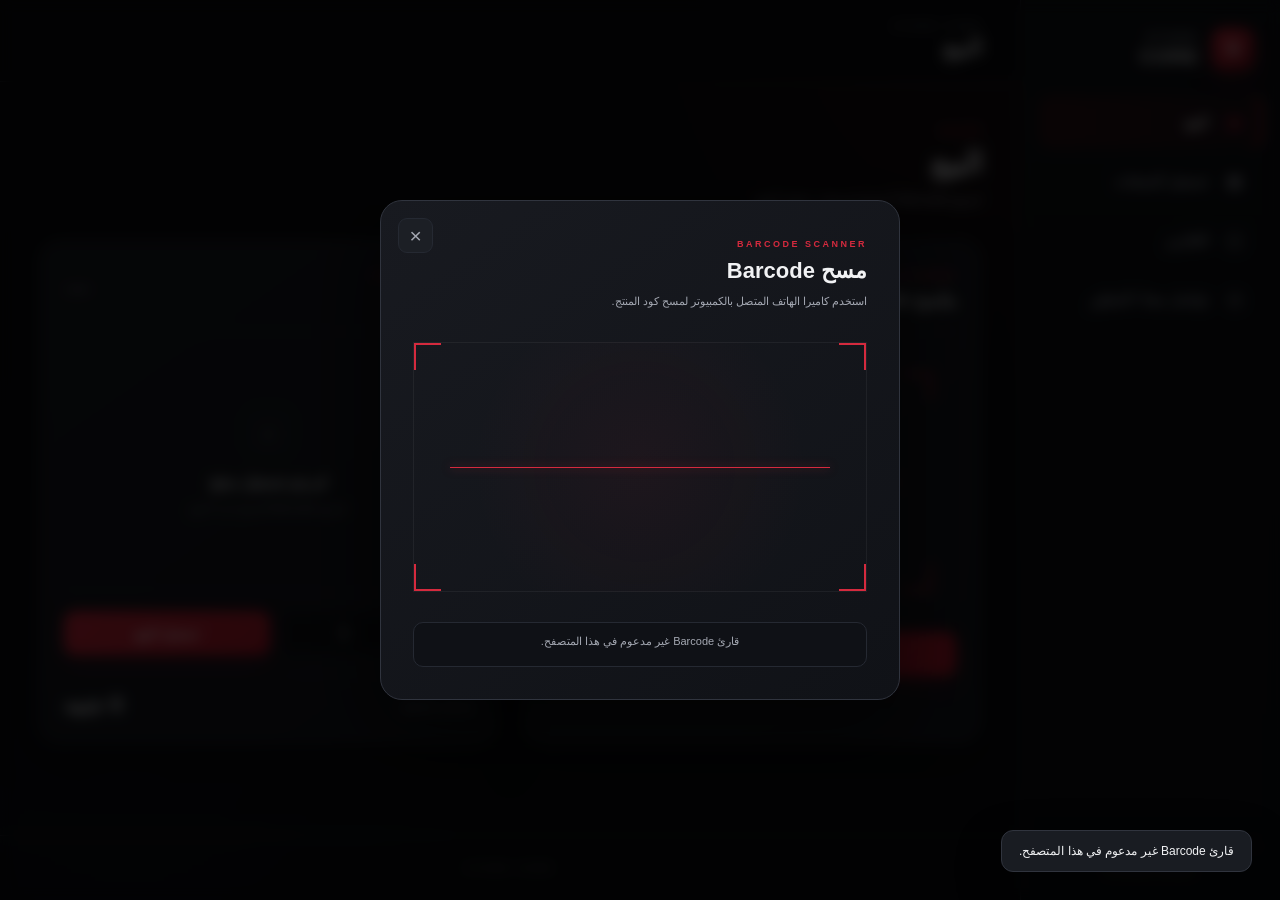
==== commit b9ae7d26: "Update index.html" ====
--- a/index.html
+++ b/index.html
@@ -81,21 +81,6 @@
                     </span>
 
                 </button>
-
-
-                <!-- CONNECTION -->
-                <button class="nav-item" data-page="connection">
-
-                    <span class="nav-icon">
-                        ⛓
-                    </span>
-
-                    <span class="nav-text">
-                        الربط
-                    </span>
-
-                </button>
-
 
                 <!-- DEVELOPER -->
                 <button class="nav-item" data-page="developer">
